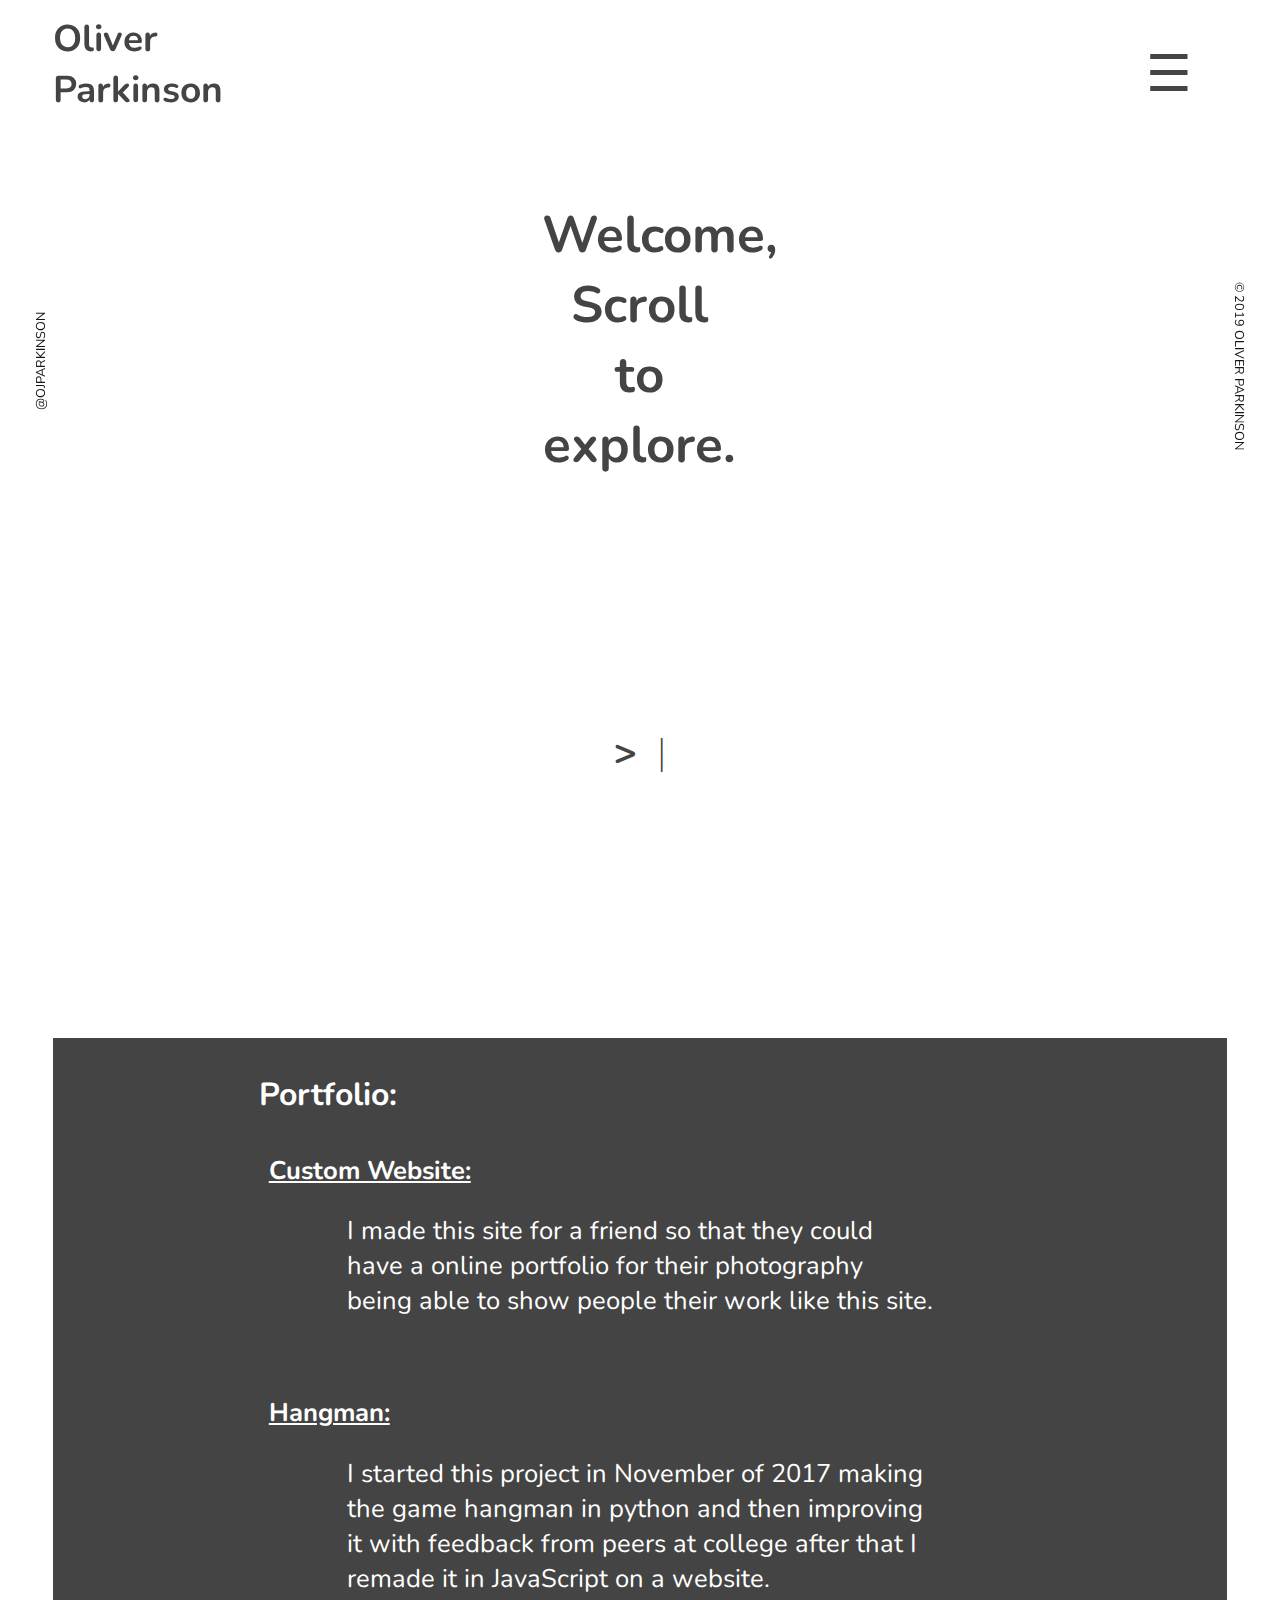
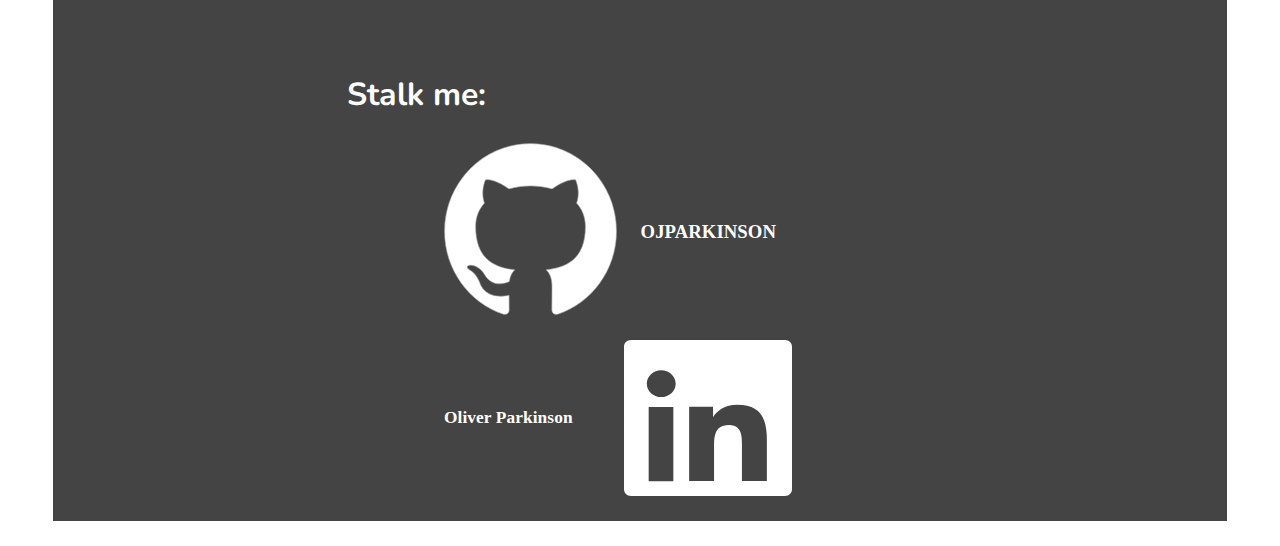
==== index.html @ 93eee961 "seo" ====
<!DOCTYPE html><html lang="en"><head><meta http-equiv="X-UA-Compatible" content="IE=edge"><meta charset="UTF-8"><meta name="viewport" content="width=device-width,initial-scale=1"><meta name="description" content="Oliver Parkinson, This is Oliver Parkinson's portfolio growing his Software Development skills so for his future career"><meta name="keywords" content="Oliver Parkinson, Oliver, Parkinson, Web Development, Portfolio ,JavaScript, CSS, HTML, North Yorkshire"><meta name="author" content="Oliver Parkinson"><script src="https://code.jquery.com/jquery-2.2.4.min.js" integrity="sha256-BbhdlvQf/xTY9gja0Dq3HiwQF8LaCRTXxZKRutelT44=" crossorigin="anonymous"></script><link href="https://fonts.googleapis.com/css?family=Nunito" rel="stylesheet"><meta name="google-site-verification" content="p2zYDDsmETaTeFsEsCpHun-kRQK3uLMT6todTvksNEQ"><title>Oliver Parkinson</title><link rel="shortcut icon" href=""><!-- stops redirects --><link rel="Stylesheet" href="Resources/main.min.css"></head><div id="myNav" class="overlay col-12"><a href="javascript:void(0)" class="closebtn" onclick="closeNav()">&times;</a><div class="overlay-content overlay-contents col-12"><a href="mailto:olliepar01@gmail.com@gmail.com" onclick="closeNav()">Contact</a> <a href="#portfolio-container" onclick="closeNav()">Portfolio</a></div></div><header id="navbar"><div class="heightspace col-0_5"></div><div class="col-2"><h1 class="col-12" id="header-title">Oliver Parkinson</h1></div><div class="col-9 heightspace"><div class="heightspace col-11"></div><span class="menu col-1" onclick="openNav()">&#9776;</span></div><div class="heightspace col-0_5"></div></header><body><aside id="left-Bar" class="side-bar"><div class="left-Side-setup"><a target="_blank" href="https://github.com/OJPARKINSON">@ojparkinson</a></div></aside><aside id="right-Bar" class="side-bar"><div class="right-Side-setup"><a>© 2019 Oliver Parkinson</a></div></aside><main><div class="heightspace col-0_5"></div><div class="col-11" id="top"><div class="col-5 heightspace"></div><div class="col-2"><h3>Welcome, Scroll to explore.</h3></div><div class="col-5 heightspace"></div><div class="col-12 homePageHalf"></div><div class="col-2 heightspace"></div><div class="col-8"><h5 id="uvc-type-wrap-1022" data-ultimate-target="#uvc-type-wrap-1022" class="uvc-type-wrap vc_custom_1521712015956 ult-adjust-bottom-margin ult-responsive uvc-type-align-center uvc-wrap-3277604075c1e350ee183f" style="font-weight:700;text-align:center"><span data-ultimate-target="#uvc-type-wrap-1022 .mycustfancy" class="ultimate-typewriter-prefix mycustfancy ult-responsive" style="font-weight:700;color:#444;text-transform:unset">&gt; </span><span id="typed-3277604075c1e350ee183f" class="ultimate-typed-main" style="color:#444;text-transform:unset"></span><script src="Resources/addon.min.js"></script></h5></div><div class="col-2 heightspace"></div><div class="col-12 homePageHalf"></div></div><div class="col-12" id="customSpace"></div><div class="heightspace col-0_5"></div><div id="portfolio-container" class="heightspace col-12"><div class="heightspace col-0_5"></div><div class="col-11 red" id="darkbackground"><div class="col-12 heightspace"></div><div class="col-12"><div class="col-2 heightspace ajustable"></div><div class="col-4 heightspace ajustable"><h2 class="white col-12">Portfolio:</h2></div><div class="col-6 heightspace ajustable"></div></div><div class="col-12"><div class="col-2 heightspace ajustable"></div><div class="col-3 heightspace"><h2><a class="pageLink" target="_blank" href="https://harrisontate.github.io/">Custom Website:</a></h2></div><div class="col-7 heightspace ajustable"></div></div><div class="col-12"><div class="col-3 heightspace ajustable"></div><div class="hangText col-6"><a target="_blank" href="https://harrisontate.github.io/"><p>I made this site for a friend so that they could have a online portfolio for their photography being able to show people their work like this site.</p></a></div><div class="col-3 heightspace ajustable"></div></div><div class="col-12 heightspace"></div><div class="col-12"><div class="col-2 heightspace ajustable"></div><div class="col-3 heightspace"><h2><a target="_blank" class="pageLink" href="https://ojparkinson.github.io/hangman-js">Hangman:</a></h2></div><div class="col-7 heightspace ajustable"></div></div><div class="col-12"><div class="col-3 heightspace ajustable"></div><div class="hangText col-6"><a target="_blank" href="https://ojparkinson.github.io/hangman-js"><p>I started this project in November of 2017 making the game hangman in python and then improving it with feedback from peers at college after that I remade it in JavaScript on a website.</p></a></div><div class="col-3 heightspace ajustable"></div><div class="col-12 heightspace"></div></div><div class="col-12"><div class="col-12" id="links"><div class="col-3 heightspace"></div><div class="col-2 heightspace"><h2>Stalk me:</h2></div><div class="col-7 heightspace"></div></div><div class="col-12"><div class="linkHeightspace"></div><div class="linkBody col-4"><a target="_blank" href="https://github.com/OJPARKINSON"><img class="col-12 middle link_logo" src="Resources/White_Github.svg" alt="github logo"></a></div><div class="linkHeightspace"></div></div><div class="col-12 heightspace"></div><div class="col-12"><div class="linkHeightspace"></div><div class="linkBody col-4"><a target="_blank" href="https://www.linkedin.com/in/oliver-parkinson-a551b9166/"><img class="col-12 link_logo" src="Resources/White_Linkedin.svg" alt="linkedin logo"></a></div><div class="linkHeightspace"></div></div></div><div class="col-12 heightspace"></div></div><div class="heightspace col-0_5"></div></div><div class="col-12 heightspace"></div></main><script src="Resources/script.min.js"></script></body></html>
---- Resources/main.min.css ----
h2 a,h3{text-align:center}body,h1{margin:0}#continer,#navbar{margin:0 auto}#navbar,h3{color:#444}#navbarLinks,h3{margin:20px auto}#navbarLinks,#navbarLinks:hover,h2 a{display:block;float:left}#navbar,.overlay{position:fixed;top:0;left:0}#navbarLinks,#navbarLinks:hover,.col-0_5,.col-1,.col-10,.col-11,.col-12,.col-2,.col-3,.col-4,.col-5,.col-6,.col-7,.col-9,.linkHeightspace,h2 a{float:left}*{box-sizing:border-box;font-family:Nunito,sans-serif}.col-0_5{width:4.165%}.col-1{width:8.33%}.col-2{width:16.66%}.col-3{width:25%}.col-4{width:33.33%}.col-5{width:41.66%}.col-6{width:50%}.col-7{width:58.33%}.col-8{width:66.66%;float:left}.col-9{width:75%}.col-10{width:83.33%}.col-11{width:91.66%}.col-12{width:100%}h1{font-size:2.9vw;color:inherit}h2{font-size:2.5vw;color:#fff}h3{font-size:4vw}h2 a,p{color:#fff;font-size:2vw;text-decoration:none}h2 a{margin-left:20px}a:hover,h2 a:hover{color:#DD362B;transition:.5}p{text-align:left}a{text-decoration:none}#navbar{height:10vw;overflow:hidden;text-decoration:none;background-color:transparent;display:flex;align-items:center;width:100%}.onScroll{color:#fff!important}#navbarLinks{text-decoration:none;color:#fff;font-size:2.5vw}#navbarLinks:hover{text-decoration:none;margin:15px auto;transition:.8s;color:#444}.heightspace{min-height:25px}#customSpace{min-height:1vh}#darkbackground{background-color:#444}.link_logo{margin:0 auto;width:89%}@media only screen and (max-width:900px){.linkBody{width:50%!important}.link_logo{height:55%;margin:0 auto 0 5px}.ajustable{width:10%}.white,h2,h2 a{margin:0!important;font-size:3.5vw;text-align:left}.hangText{width:75%!important}p{font-size:3.7vw}aside{display:none!important}.linkHeightspace{width:25%!important}}.white{color:#fff;margin:10px}img{-webkit-user-drag:none}.menu{margin-top:2%;font-size:4vw;color:inherit;cursor:pointer}.overlay{height:100%;display:none;overflow:scroll;z-index:1;background-color:#000;background-color:rgba(0,0,0,.94)}.overlay-content{top:4vh;margin-bottom:4vh;position:relative;overflow:scroll}.overlay-contents{top:25%;text-align:center;font-size:3.5vw}.overlay a{padding:8px;text-decoration:none;color:#fff;display:block;transition:.3s}.overlay a:focus,.overlay a:hover{color:#f1f1f1}.closebtn{position:absolute;right:6vw;font-size:7vw;z-index:2}.ultimate-typed-main{display:inline-block;margin:0 5px;height:5vh}h5{margin:0;padding:0;border:0;font-size:3vw;vertical-align:baseline}.vc_custom_1521712015956{margin-top:-5px!important;padding-top:0!important}.typed-cursor{opacity:1;font-weight:100;-webkit-animation:ult-blink .7s infinite;animation:ult-blink .7s infinite;color:#444}.homePageHalf{height:25vh}#left-Bar{left:0}#right-Bar{right:0}.side-bar{background-color:transparent;width:4vw;padding:0 2vw;position:fixed;top:0;bottom:0;white-space:nowrap;text-align:center;text-transform:uppercase;color:#909090;font-weight:400}.left-Side-setup,.right-Side-setup{display:inline-block;position:absolute;width:5vw;font-size:1.5vw;text-align:center}.left-Side-setup{top:32vw;left:2vw;-moz-transform:rotate(-90deg);-ms-transform:rotate(-90deg);-webkit-transform:rotate(-90deg);transform:rotate(-90deg);-moz-transform-origin:0 0;-ms-transform-origin:0 0;-webkit-transform-origin:0 0;transform-origin:0 0}.right-Side-setup{top:22vw;-moz-transform:rotate(90deg);-ms-transform:rotate(90deg);-webkit-transform:rotate(90deg);transform:rotate(90deg);-moz-transform-origin:0 0;-ms-transform-origin:0 0;-webkit-transform-origin:0 0;transform-origin:0 0}@keyframes ult-blink{50%{opacity:0}100%{opacity:1}}aside div a{color:#151515;outline:0;font-size:1vw;-webkit-tap-highlight-color:transparent}#top{margin-top:20vh}.linkHeightspace{width:33.33%;min-height:25px}.pageLink{text-decoration:underline}
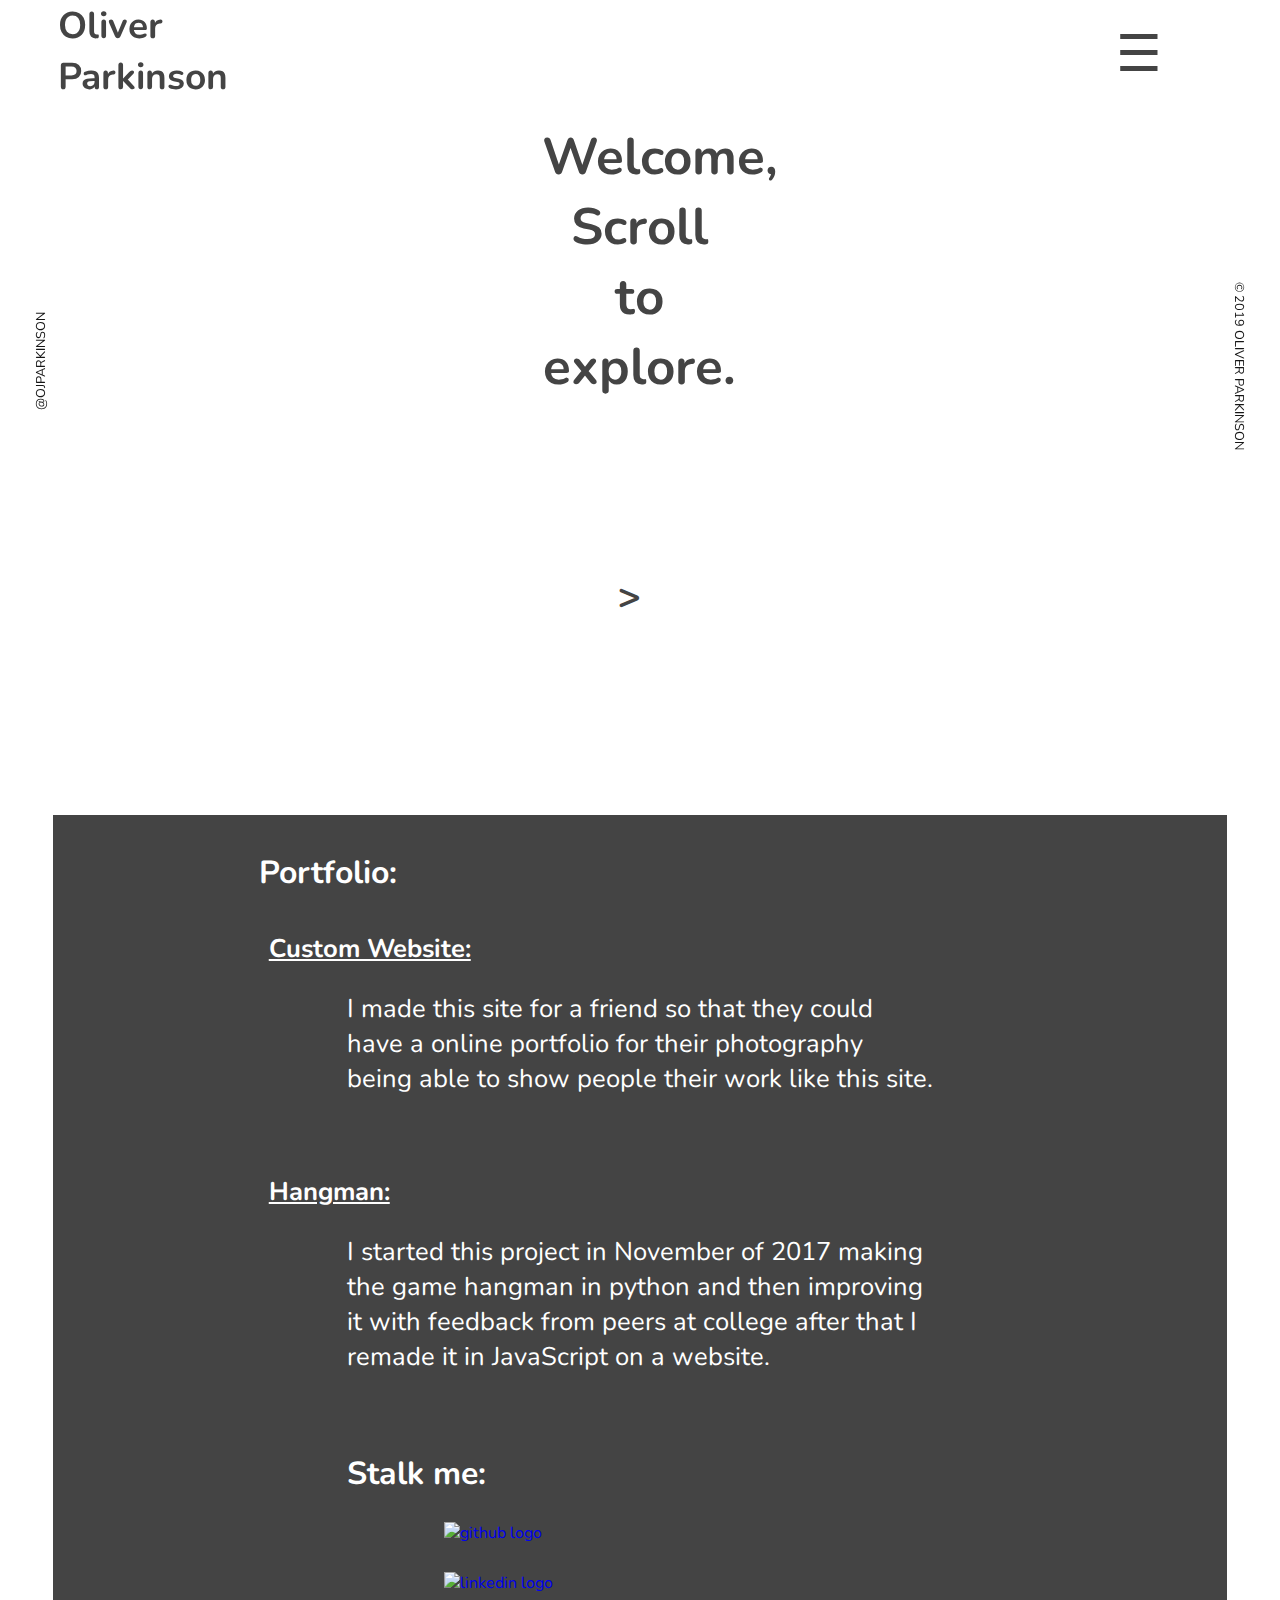
==== commit aa14b259: "spacing fixed" ====
--- a/index.html
+++ b/index.html
@@ -1 +1 @@
-<!DOCTYPE html><html lang="en"><head><meta http-equiv="X-UA-Compatible" content="IE=edge"><meta charset="UTF-8"><meta name="viewport" content="width=device-width,initial-scale=1"><meta name="description" content="Oliver Parkinson, This is Oliver Parkinson's portfolio growing his Software Development skills so for his future career"><meta name="keywords" content="Oliver Parkinson, Oliver, Parkinson, Web Development, Portfolio ,JavaScript, CSS, HTML, North Yorkshire"><meta name="author" content="Oliver Parkinson"><script src="https://code.jquery.com/jquery-2.2.4.min.js" integrity="sha256-BbhdlvQf/xTY9gja0Dq3HiwQF8LaCRTXxZKRutelT44=" crossorigin="anonymous"></script><link href="https://fonts.googleapis.com/css?family=Nunito" rel="stylesheet"><meta name="google-site-verification" content="p2zYDDsmETaTeFsEsCpHun-kRQK3uLMT6todTvksNEQ"><title>Oliver Parkinson</title><link rel="shortcut icon" href=""><!-- stops redirects --><link rel="Stylesheet" href="Resources/main.min.css"></head><div id="myNav" class="overlay col-12"><a href="javascript:void(0)" class="closebtn" onclick="closeNav()">&times;</a><div class="overlay-content overlay-contents col-12"><a href="mailto:olliepar01@gmail.com@gmail.com" onclick="closeNav()">Contact</a> <a href="#portfolio-container" onclick="closeNav()">Portfolio</a></div></div><header id="navbar"><div class="heightspace col-0_5"></div><div class="col-2"><h1 class="col-12" id="header-title">Oliver Parkinson</h1></div><div class="col-9 heightspace"><div class="heightspace col-11"></div><span class="menu col-1" onclick="openNav()">&#9776;</span></div><div class="heightspace col-0_5"></div></header><body><aside id="left-Bar" class="side-bar"><div class="left-Side-setup"><a target="_blank" href="https://github.com/OJPARKINSON">@ojparkinson</a></div></aside><aside id="right-Bar" class="side-bar"><div class="right-Side-setup"><a>© 2019 Oliver Parkinson</a></div></aside><main><div class="heightspace col-0_5"></div><div class="col-11" id="top"><div class="col-5 heightspace"></div><div class="col-2"><h3>Welcome, Scroll to explore.</h3></div><div class="col-5 heightspace"></div><div class="col-12 homePageHalf"></div><div class="col-2 heightspace"></div><div class="col-8"><h5 id="uvc-type-wrap-1022" data-ultimate-target="#uvc-type-wrap-1022" class="uvc-type-wrap vc_custom_1521712015956 ult-adjust-bottom-margin ult-responsive uvc-type-align-center uvc-wrap-3277604075c1e350ee183f" style="font-weight:700;text-align:center"><span data-ultimate-target="#uvc-type-wrap-1022 .mycustfancy" class="ultimate-typewriter-prefix mycustfancy ult-responsive" style="font-weight:700;color:#444;text-transform:unset">&gt; </span><span id="typed-3277604075c1e350ee183f" class="ultimate-typed-main" style="color:#444;text-transform:unset"></span><script src="Resources/addon.min.js"></script></h5></div><div class="col-2 heightspace"></div><div class="col-12 homePageHalf"></div></div><div class="col-12" id="customSpace"></div><div class="heightspace col-0_5"></div><div id="portfolio-container" class="heightspace col-12"><div class="heightspace col-0_5"></div><div class="col-11 red" id="darkbackground"><div class="col-12 heightspace"></div><div class="col-12"><div class="col-2 heightspace ajustable"></div><div class="col-4 heightspace ajustable"><h2 class="white col-12">Portfolio:</h2></div><div class="col-6 heightspace ajustable"></div></div><div class="col-12"><div class="col-2 heightspace ajustable"></div><div class="col-3 heightspace"><h2><a class="pageLink" target="_blank" href="https://harrisontate.github.io/">Custom Website:</a></h2></div><div class="col-7 heightspace ajustable"></div></div><div class="col-12"><div class="col-3 heightspace ajustable"></div><div class="hangText col-6"><a target="_blank" href="https://harrisontate.github.io/"><p>I made this site for a friend so that they could have a online portfolio for their photography being able to show people their work like this site.</p></a></div><div class="col-3 heightspace ajustable"></div></div><div class="col-12 heightspace"></div><div class="col-12"><div class="col-2 heightspace ajustable"></div><div class="col-3 heightspace"><h2><a target="_blank" class="pageLink" href="https://ojparkinson.github.io/hangman-js">Hangman:</a></h2></div><div class="col-7 heightspace ajustable"></div></div><div class="col-12"><div class="col-3 heightspace ajustable"></div><div class="hangText col-6"><a target="_blank" href="https://ojparkinson.github.io/hangman-js"><p>I started this project in November of 2017 making the game hangman in python and then improving it with feedback from peers at college after that I remade it in JavaScript on a website.</p></a></div><div class="col-3 heightspace ajustable"></div><div class="col-12 heightspace"></div></div><div class="col-12"><div class="col-12" id="links"><div class="col-3 heightspace"></div><div class="col-2 heightspace"><h2>Stalk me:</h2></div><div class="col-7 heightspace"></div></div><div class="col-12"><div class="linkHeightspace"></div><div class="linkBody col-4"><a target="_blank" href="https://github.com/OJPARKINSON"><img class="col-12 middle link_logo" src="Resources/White_Github.svg" alt="github logo"></a></div><div class="linkHeightspace"></div></div><div class="col-12 heightspace"></div><div class="col-12"><div class="linkHeightspace"></div><div class="linkBody col-4"><a target="_blank" href="https://www.linkedin.com/in/oliver-parkinson-a551b9166/"><img class="col-12 link_logo" src="Resources/White_Linkedin.svg" alt="linkedin logo"></a></div><div class="linkHeightspace"></div></div></div><div class="col-12 heightspace"></div></div><div class="heightspace col-0_5"></div></div><div class="col-12 heightspace"></div></main><script src="Resources/script.min.js"></script></body></html>+<!DOCTYPE html><html lang="en"><head><meta http-equiv="X-UA-Compatible" content="IE=edge"><meta charset="UTF-8"><meta name="viewport" content="width=device-width,initial-scale=1"><meta name="description" content="Oliver Parkinson, This is Oliver Parkinson's portfolio growing his Software Development skills so for his future career"><meta name="keywords" content="Oliver Parkinson, Oliver, Parkinson, Web Development, Portfolio ,JavaScript, CSS, HTML, North Yorkshire"><meta name="author" content="Oliver Parkinson"><script src="https://code.jquery.com/jquery-2.2.4.min.js" integrity="sha256-BbhdlvQf/xTY9gja0Dq3HiwQF8LaCRTXxZKRutelT44=" crossorigin="anonymous"></script><link href="https://fonts.googleapis.com/css?family=Nunito" rel="stylesheet"><meta name="google-site-verification" content="p2zYDDsmETaTeFsEsCpHun-kRQK3uLMT6todTvksNEQ"><title>Oliver Parkinson</title><link rel="shortcut icon" href=""><!-- stops redirects --><link rel="Stylesheet" href="Resources/main.min.css"></head><div id="myNav" class="overlay col-12"><a href="javascript:void(0)" class="closebtn" onclick="closeNav()">&times;</a><div class="overlay-content overlay-contents col-12"><a href="mailto:olliepar01@gmail.com@gmail.com" onclick="closeNav()">Contact</a> <a href="#portfolio-container" onclick="closeNav()">Portfolio</a></div></div><header><h1 class="col-2" id="header-title">Oliver Parkinson</h1><span class="col-1" id="menu" onclick="openNav()">&#9776;</span></header><body><aside id="left-Bar" class="side-bar"><div class="left-Side-setup"><a target="_blank" href="https://github.com/OJPARKINSON">@ojparkinson</a></div></aside><aside id="right-Bar" class="side-bar"><div class="right-Side-setup"><a>© 2019 Oliver Parkinson</a></div></aside><main><div class="heightspace col-0_5"></div><div class="col-11" id="top"><div class="col-5 heightspace"></div><div class="col-2"><h3>Welcome, Scroll to explore.</h3></div><div class="col-5 heightspace"></div><div class="col-12 homePageHalf"></div><div class="col-2 heightspace"></div><div class="col-8"><h5 id="uvc-type-wrap-1022" data-ultimate-target="#uvc-type-wrap-1022" class="uvc-type-wrap vc_custom_1521712015956 ult-adjust-bottom-margin ult-responsive uvc-type-align-center uvc-wrap-3277604075c1e350ee183f" style="font-weight:700;text-align:center"><span data-ultimate-target="#uvc-type-wrap-1022 .mycustfancy" class="ultimate-typewriter-prefix mycustfancy ult-responsive" style="font-weight:700;color:#444;text-transform:unset">&gt; </span><span id="typed-3277604075c1e350ee183f" class="ultimate-typed-main" style="color:#444;text-transform:unset"></span><script src="Resources/addon.min.js"></script></h5></div><div class="col-2 heightspace"></div><div class="col-12 homePageHalf"></div></div><div class="col-12" id="customSpace"></div><div class="heightspace col-0_5"></div><div id="portfolio-container" class="heightspace col-12"><div class="heightspace col-0_5"></div><div class="col-11 red" id="darkbackground"><div class="col-12 heightspace"></div><div class="col-12"><div class="col-2 heightspace ajustable"></div><div class="col-4 heightspace ajustable"><h2 class="white col-12">Portfolio:</h2></div><div class="col-6 heightspace ajustable"></div></div><div class="col-12"><div class="col-2 heightspace ajustable"></div><div class="col-3 heightspace"><h2><a class="pageLink" target="_blank" href="https://harrisontate.github.io/">Custom Website:</a></h2></div><div class="col-7 heightspace ajustable"></div></div><div class="col-12"><div class="col-3 heightspace ajustable"></div><div class="hangText col-6"><a target="_blank" href="https://harrisontate.github.io/"><p>I made this site for a friend so that they could have a online portfolio for their photography being able to show people their work like this site.</p></a></div><div class="col-3 heightspace ajustable"></div></div><div class="col-12 heightspace"></div><div class="col-12"><div class="col-2 heightspace ajustable"></div><div class="col-3 heightspace"><h2><a target="_blank" class="pageLink" href="https://ojparkinson.github.io/hangman-js">Hangman:</a></h2></div><div class="col-7 heightspace ajustable"></div></div><div class="col-12"><div class="col-3 heightspace ajustable"></div><div class="hangText col-6"><a target="_blank" href="https://ojparkinson.github.io/hangman-js"><p>I started this project in November of 2017 making the game hangman in python and then improving it with feedback from peers at college after that I remade it in JavaScript on a website.</p></a></div><div class="col-3 heightspace ajustable"></div><div class="col-12 heightspace"></div></div><div class="col-12"><div class="col-12" id="links"><div class="col-3 heightspace"></div><div class="col-2 heightspace"><h2>Stalk me:</h2></div><div class="col-7 heightspace"></div></div><div class="col-12"><div class="linkHeightspace"></div><div class="linkBody col-4"><a target="_blank" href="https://github.com/OJPARKINSON"><img class="col-12 middle link_logo" src="Resources/White_Github.svg" alt="github logo"></a></div><div class="linkHeightspace"></div></div><div class="col-12 heightspace"></div><div class="col-12"><div class="linkHeightspace"></div><div class="linkBody col-4"><a target="_blank" href="https://www.linkedin.com/in/oliver-parkinson-a551b9166/"><img class="col-12 link_logo" src="Resources/White_Linkedin.svg" alt="linkedin logo"></a></div><div class="linkHeightspace"></div></div></div><div class="col-12 heightspace"></div></div><div class="heightspace col-0_5"></div></div><div class="col-12 heightspace"></div></main><script src="Resources/script.min.js"></script></body></html>--- a/Resources/main.min.css
+++ b/Resources/main.min.css
@@ -1 +1 @@
-h2 a,h3{text-align:center}body,h1{margin:0}#continer,#navbar{margin:0 auto}#navbar,h3{color:#444}#navbarLinks,h3{margin:20px auto}#navbarLinks,#navbarLinks:hover,h2 a{display:block;float:left}#navbar,.overlay{position:fixed;top:0;left:0}#navbarLinks,#navbarLinks:hover,.col-0_5,.col-1,.col-10,.col-11,.col-12,.col-2,.col-3,.col-4,.col-5,.col-6,.col-7,.col-9,.linkHeightspace,h2 a{float:left}*{box-sizing:border-box;font-family:Nunito,sans-serif}.col-0_5{width:4.165%}.col-1{width:8.33%}.col-2{width:16.66%}.col-3{width:25%}.col-4{width:33.33%}.col-5{width:41.66%}.col-6{width:50%}.col-7{width:58.33%}.col-8{width:66.66%;float:left}.col-9{width:75%}.col-10{width:83.33%}.col-11{width:91.66%}.col-12{width:100%}h1{font-size:2.9vw;color:inherit}h2{font-size:2.5vw;color:#fff}h3{font-size:4vw}h2 a,p{color:#fff;font-size:2vw;text-decoration:none}h2 a{margin-left:20px}a:hover,h2 a:hover{color:#DD362B;transition:.5}p{text-align:left}a{text-decoration:none}#navbar{height:10vw;overflow:hidden;text-decoration:none;background-color:transparent;display:flex;align-items:center;width:100%}.onScroll{color:#fff!important}#navbarLinks{text-decoration:none;color:#fff;font-size:2.5vw}#navbarLinks:hover{text-decoration:none;margin:15px auto;transition:.8s;color:#444}.heightspace{min-height:25px}#customSpace{min-height:1vh}#darkbackground{background-color:#444}.link_logo{margin:0 auto;width:89%}@media only screen and (max-width:900px){.linkBody{width:50%!important}.link_logo{height:55%;margin:0 auto 0 5px}.ajustable{width:10%}.white,h2,h2 a{margin:0!important;font-size:3.5vw;text-align:left}.hangText{width:75%!important}p{font-size:3.7vw}aside{display:none!important}.linkHeightspace{width:25%!important}}.white{color:#fff;margin:10px}img{-webkit-user-drag:none}.menu{margin-top:2%;font-size:4vw;color:inherit;cursor:pointer}.overlay{height:100%;display:none;overflow:scroll;z-index:1;background-color:#000;background-color:rgba(0,0,0,.94)}.overlay-content{top:4vh;margin-bottom:4vh;position:relative;overflow:scroll}.overlay-contents{top:25%;text-align:center;font-size:3.5vw}.overlay a{padding:8px;text-decoration:none;color:#fff;display:block;transition:.3s}.overlay a:focus,.overlay a:hover{color:#f1f1f1}.closebtn{position:absolute;right:6vw;font-size:7vw;z-index:2}.ultimate-typed-main{display:inline-block;margin:0 5px;height:5vh}h5{margin:0;padding:0;border:0;font-size:3vw;vertical-align:baseline}.vc_custom_1521712015956{margin-top:-5px!important;padding-top:0!important}.typed-cursor{opacity:1;font-weight:100;-webkit-animation:ult-blink .7s infinite;animation:ult-blink .7s infinite;color:#444}.homePageHalf{height:25vh}#left-Bar{left:0}#right-Bar{right:0}.side-bar{background-color:transparent;width:4vw;padding:0 2vw;position:fixed;top:0;bottom:0;white-space:nowrap;text-align:center;text-transform:uppercase;color:#909090;font-weight:400}.left-Side-setup,.right-Side-setup{display:inline-block;position:absolute;width:5vw;font-size:1.5vw;text-align:center}.left-Side-setup{top:32vw;left:2vw;-moz-transform:rotate(-90deg);-ms-transform:rotate(-90deg);-webkit-transform:rotate(-90deg);transform:rotate(-90deg);-moz-transform-origin:0 0;-ms-transform-origin:0 0;-webkit-transform-origin:0 0;transform-origin:0 0}.right-Side-setup{top:22vw;-moz-transform:rotate(90deg);-ms-transform:rotate(90deg);-webkit-transform:rotate(90deg);transform:rotate(90deg);-moz-transform-origin:0 0;-ms-transform-origin:0 0;-webkit-transform-origin:0 0;transform-origin:0 0}@keyframes ult-blink{50%{opacity:0}100%{opacity:1}}aside div a{color:#151515;outline:0;font-size:1vw;-webkit-tap-highlight-color:transparent}#top{margin-top:20vh}.linkHeightspace{width:33.33%;min-height:25px}.pageLink{text-decoration:underline}+h2 a,h3{text-align:center}body,h1{margin:0}#continer,#navbar{margin:0 auto}#navbar,h3{color:#444}#navbarLinks,h3{margin:20px auto}#navbarLinks,#navbarLinks:hover,h2 a{display:block;float:left}#navbar,.overlay{position:fixed;top:0;left:0}#navbarLinks,#navbarLinks:hover,.col-0_5,.col-1,.col-10,.col-11,.col-12,.col-2,.col-3,.col-4,.col-5,.col-6,.col-7,.col-9,.linkHeightspace,h2 a{float:left}*{box-sizing:border-box;font-family:Nunito,sans-serif}.col-0_5{width:4.165%}.col-1{width:8.33%}.col-2{width:16.66%}.col-3{width:25%}.col-4{width:33.33%}.col-5{width:41.66%}.col-6{width:50%}.col-7{width:58.33%}.col-8{width:66.66%;float:left}.col-9{width:75%}.col-10{width:83.33%}.col-11{width:91.66%}.col-12{width:100%}h1{font-size:2.9vw;color:inherit;position:fixed;left:4.5vw}h2{font-size:2.5vw;color:#fff}h3{font-size:4vw}h2 a,p{color:#fff;font-size:2vw;text-decoration:none}h2 a{margin-left:20px}a:hover,h2 a:hover{color:#DD362B;transition:.5}p{text-align:left}a{text-decoration:none}#navbar{height:10vw;overflow:hidden;text-decoration:none;background-color:transparent;display:flex;align-items:center;width:100%}.onScroll{color:#fff!important;z-index:2}#navbarLinks{text-decoration:none;color:#fff;font-size:2.5vw}#navbarLinks:hover{text-decoration:none;margin:15px auto;transition:.8s;color:#444}.heightspace{min-height:2vw}#customSpace{min-height:3vw}#darkbackground{background-color:#444}.link_logo{margin:0 auto;width:89%}@media only screen and (max-width:900px){.linkBody{width:50%!important}.link_logo{height:55%;margin:0 auto 0 5px}.ajustable{width:10%}.white,h2,h2 a{margin:0!important;font-size:3.5vw;text-align:left}.hangText{width:75%!important}p{font-size:3.7vw}aside{display:none!important}.linkHeightspace{width:25%!important}}.white{color:#fff;margin:10px}img{-webkit-user-drag:none}#menu{color:#444;margin-top:1.5%;font-size:4vw;cursor:pointer;position:fixed;right:4.5vw}.overlay{height:100%;display:none;overflow:scroll;z-index:1;background-color:#000;background-color:rgba(0,0,0,.94)}.overlay-content{top:4vw;margin-bottom:4vw;position:relative;overflow:scroll}.overlay-contents{top:25%;text-align:center;font-size:3.5vw}.overlay a{padding:8px;text-decoration:none;color:#fff;display:block;transition:.3s}.overlay a:focus,.overlay a:hover{color:#f1f1f1}.closebtn{position:absolute;right:6vw;font-size:7vw;z-index:2}.ultimate-typed-main{display:inline-block;margin:0 5px;height:5vw}h5{margin:0;padding:0;border:0;font-size:3vw;vertical-align:baseline}.vc_custom_1521712015956{margin-top:-5px!important;padding-top:0!important}.typed-cursor{opacity:1;font-weight:100;-webkit-animation:ult-blink .7s infinite;animation:ult-blink .7s infinite;color:#444}.homePageHalf{height:10vw}#left-Bar{left:0}#right-Bar{right:0}.side-bar{background-color:transparent;width:4vw;padding:0 2vw;position:fixed;top:0;bottom:0;white-space:nowrap;text-align:center;text-transform:uppercase;color:#909090;font-weight:400}.left-Side-setup,.right-Side-setup{display:inline-block;position:absolute;width:5vw;font-size:1.5vw;text-align:center}.left-Side-setup{top:32vw;left:2vw;-moz-transform:rotate(-90deg);-ms-transform:rotate(-90deg);-webkit-transform:rotate(-90deg);transform:rotate(-90deg);-moz-transform-origin:0 0;-ms-transform-origin:0 0;-webkit-transform-origin:0 0;transform-origin:0 0}.right-Side-setup{top:22vw;-moz-transform:rotate(90deg);-ms-transform:rotate(90deg);-webkit-transform:rotate(90deg);transform:rotate(90deg);-moz-transform-origin:0 0;-ms-transform-origin:0 0;-webkit-transform-origin:0 0;transform-origin:0 0}@keyframes ult-blink{50%{opacity:0}100%{opacity:1}}aside div a{color:#151515;outline:0;font-size:1vw;-webkit-tap-highlight-color:transparent}#top{margin-top:8vw}.linkHeightspace{width:33.33%;min-height:25px}.pageLink{text-decoration:underline}#header-title{color:#444}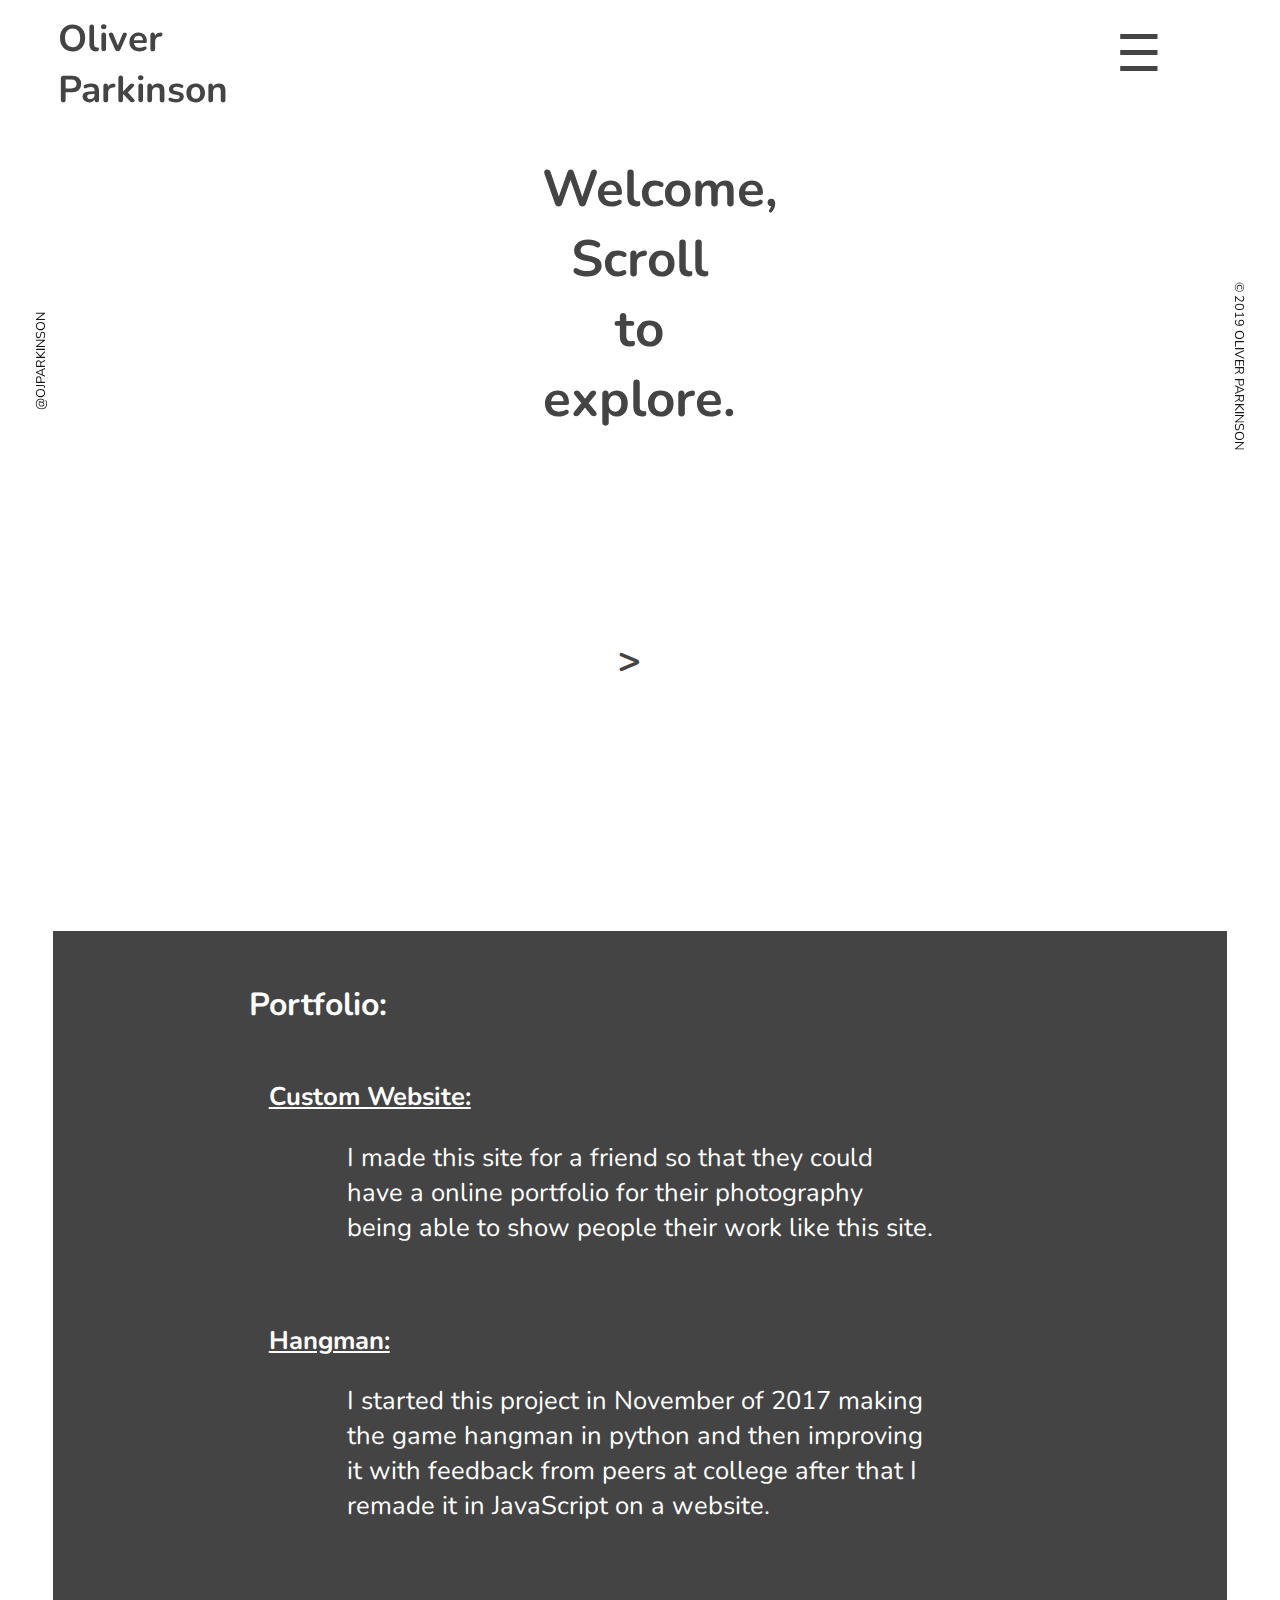
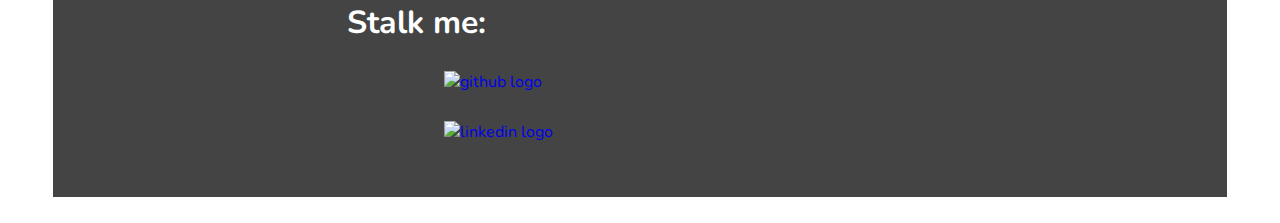
==== commit 0f42523b: "mobile fixes" ====
--- a/index.html
+++ b/index.html
@@ -1 +1 @@
-<!DOCTYPE html><html lang="en"><head><meta http-equiv="X-UA-Compatible" content="IE=edge"><meta charset="UTF-8"><meta name="viewport" content="width=device-width,initial-scale=1"><meta name="description" content="Oliver Parkinson, This is Oliver Parkinson's portfolio growing his Software Development skills so for his future career"><meta name="keywords" content="Oliver Parkinson, Oliver, Parkinson, Web Development, Portfolio ,JavaScript, CSS, HTML, North Yorkshire"><meta name="author" content="Oliver Parkinson"><script src="https://code.jquery.com/jquery-2.2.4.min.js" integrity="sha256-BbhdlvQf/xTY9gja0Dq3HiwQF8LaCRTXxZKRutelT44=" crossorigin="anonymous"></script><link href="https://fonts.googleapis.com/css?family=Nunito" rel="stylesheet"><meta name="google-site-verification" content="p2zYDDsmETaTeFsEsCpHun-kRQK3uLMT6todTvksNEQ"><title>Oliver Parkinson</title><link rel="shortcut icon" href=""><!-- stops redirects --><link rel="Stylesheet" href="Resources/main.min.css"></head><div id="myNav" class="overlay col-12"><a href="javascript:void(0)" class="closebtn" onclick="closeNav()">&times;</a><div class="overlay-content overlay-contents col-12"><a href="mailto:olliepar01@gmail.com@gmail.com" onclick="closeNav()">Contact</a> <a href="#portfolio-container" onclick="closeNav()">Portfolio</a></div></div><header><h1 class="col-2" id="header-title">Oliver Parkinson</h1><span class="col-1" id="menu" onclick="openNav()">&#9776;</span></header><body><aside id="left-Bar" class="side-bar"><div class="left-Side-setup"><a target="_blank" href="https://github.com/OJPARKINSON">@ojparkinson</a></div></aside><aside id="right-Bar" class="side-bar"><div class="right-Side-setup"><a>© 2019 Oliver Parkinson</a></div></aside><main><div class="heightspace col-0_5"></div><div class="col-11" id="top"><div class="col-5 heightspace"></div><div class="col-2"><h3>Welcome, Scroll to explore.</h3></div><div class="col-5 heightspace"></div><div class="col-12 homePageHalf"></div><div class="col-2 heightspace"></div><div class="col-8"><h5 id="uvc-type-wrap-1022" data-ultimate-target="#uvc-type-wrap-1022" class="uvc-type-wrap vc_custom_1521712015956 ult-adjust-bottom-margin ult-responsive uvc-type-align-center uvc-wrap-3277604075c1e350ee183f" style="font-weight:700;text-align:center"><span data-ultimate-target="#uvc-type-wrap-1022 .mycustfancy" class="ultimate-typewriter-prefix mycustfancy ult-responsive" style="font-weight:700;color:#444;text-transform:unset">&gt; </span><span id="typed-3277604075c1e350ee183f" class="ultimate-typed-main" style="color:#444;text-transform:unset"></span><script src="Resources/addon.min.js"></script></h5></div><div class="col-2 heightspace"></div><div class="col-12 homePageHalf"></div></div><div class="col-12" id="customSpace"></div><div class="heightspace col-0_5"></div><div id="portfolio-container" class="heightspace col-12"><div class="heightspace col-0_5"></div><div class="col-11 red" id="darkbackground"><div class="col-12 heightspace"></div><div class="col-12"><div class="col-2 heightspace ajustable"></div><div class="col-4 heightspace ajustable"><h2 class="white col-12">Portfolio:</h2></div><div class="col-6 heightspace ajustable"></div></div><div class="col-12"><div class="col-2 heightspace ajustable"></div><div class="col-3 heightspace"><h2><a class="pageLink" target="_blank" href="https://harrisontate.github.io/">Custom Website:</a></h2></div><div class="col-7 heightspace ajustable"></div></div><div class="col-12"><div class="col-3 heightspace ajustable"></div><div class="hangText col-6"><a target="_blank" href="https://harrisontate.github.io/"><p>I made this site for a friend so that they could have a online portfolio for their photography being able to show people their work like this site.</p></a></div><div class="col-3 heightspace ajustable"></div></div><div class="col-12 heightspace"></div><div class="col-12"><div class="col-2 heightspace ajustable"></div><div class="col-3 heightspace"><h2><a target="_blank" class="pageLink" href="https://ojparkinson.github.io/hangman-js">Hangman:</a></h2></div><div class="col-7 heightspace ajustable"></div></div><div class="col-12"><div class="col-3 heightspace ajustable"></div><div class="hangText col-6"><a target="_blank" href="https://ojparkinson.github.io/hangman-js"><p>I started this project in November of 2017 making the game hangman in python and then improving it with feedback from peers at college after that I remade it in JavaScript on a website.</p></a></div><div class="col-3 heightspace ajustable"></div><div class="col-12 heightspace"></div></div><div class="col-12"><div class="col-12" id="links"><div class="col-3 heightspace"></div><div class="col-2 heightspace"><h2>Stalk me:</h2></div><div class="col-7 heightspace"></div></div><div class="col-12"><div class="linkHeightspace"></div><div class="linkBody col-4"><a target="_blank" href="https://github.com/OJPARKINSON"><img class="col-12 middle link_logo" src="Resources/White_Github.svg" alt="github logo"></a></div><div class="linkHeightspace"></div></div><div class="col-12 heightspace"></div><div class="col-12"><div class="linkHeightspace"></div><div class="linkBody col-4"><a target="_blank" href="https://www.linkedin.com/in/oliver-parkinson-a551b9166/"><img class="col-12 link_logo" src="Resources/White_Linkedin.svg" alt="linkedin logo"></a></div><div class="linkHeightspace"></div></div></div><div class="col-12 heightspace"></div></div><div class="heightspace col-0_5"></div></div><div class="col-12 heightspace"></div></main><script src="Resources/script.min.js"></script></body></html>+<!DOCTYPE html><html lang="en"><head><meta http-equiv="X-UA-Compatible" content="IE=edge"><meta charset="UTF-8"><meta name="viewport" content="width=device-width,initial-scale=1"><meta name="description" content="Oliver Parkinson, This is Oliver Parkinson's portfolio growing his Software Development skills so for his future career"><meta name="keywords" content="Oliver Parkinson, Oliver, Parkinson, Web Development, Portfolio ,JavaScript, CSS, HTML, North Yorkshire"><meta name="author" content="Oliver Parkinson"><script src="https://code.jquery.com/jquery-2.2.4.min.js" integrity="sha256-BbhdlvQf/xTY9gja0Dq3HiwQF8LaCRTXxZKRutelT44=" crossorigin="anonymous"></script><link href="https://fonts.googleapis.com/css?family=Nunito" rel="stylesheet"><meta name="google-site-verification" content="p2zYDDsmETaTeFsEsCpHun-kRQK3uLMT6todTvksNEQ"><title>Oliver Parkinson</title><link rel="shortcut icon" href=""><!-- stops redirects --><link rel="Stylesheet" href="Resources/main.min.css"></head><div id="myNav" class="overlay col-12"><a href="javascript:void(0)" class="closebtn" onclick="closeNav()">&times;</a><div class="overlay-content overlay-contents col-12"><a href="mailto:olliepar01@gmail.com@gmail.com" onclick="closeNav()">Contact</a> <a href="#portfolio-container" onclick="closeNav()">Portfolio</a></div></div><header><h1 class="col-2" id="header-title">Oliver Parkinson</h1><span class="col-1" id="menu" onclick="openNav()">&#9776;</span></header><body><aside id="left-Bar" class="side-bar"><div class="left-Side-setup"><a target="_blank" href="https://github.com/OJPARKINSON">@ojparkinson</a></div></aside><aside id="right-Bar" class="side-bar"><div class="right-Side-setup"><a>© 2019 Oliver Parkinson</a></div></aside><main><div class="heightspace col-0_5"></div><div class="col-11" id="top"><div class="col-5 heightspace"></div><div class="col-2"><h3>Welcome, Scroll to explore.</h3></div><div class="col-5 heightspace"></div><div class="col-12 homePageHalf"></div><div class="col-2 heightspace"></div><div class="col-8"><h5 id="uvc-type-wrap-1022" data-ultimate-target="#uvc-type-wrap-1022" class="uvc-type-wrap marginFix ult-adjust-bottom-margin ult-responsive uvc-type-align-center uvc-wrap-3277604075c1e350ee183f" style="font-weight:700;text-align:center"><span data-ultimate-target="#uvc-type-wrap-1022 .mycustfancy" class="ultimate-typewriter-prefix mycustfancy ult-responsive" style="font-weight:700;color:#444;text-transform:unset">&gt; </span><span id="typed-3277604075c1e350ee183f" class="ultimate-typed-main" style="color:#444;text-transform:unset"></span><script src="Resources/addon.min.js"></script></h5></div><div class="col-2 heightspace"></div><div class="col-12 homePageHalf"></div></div><div class="col-12" id="customSpace"></div><div class="heightspace col-0_5"></div><div id="portfolio-container" class="heightspace col-12"><div class="heightspace col-0_5"></div><div class="col-11 red" id="darkbackground"><div class="col-12 heightspace"></div><div class="col-12"><div class="col-2 heightspace ajustable"></div><div class="col-4 heightspace ajustable"><h2 class="col-12">Portfolio:</h2></div><div class="col-6 heightspace ajustable"></div></div><div class="col-12"><div class="col-2 heightspace ajustable"></div><div class="col-3 heightspace"><h2><a class="pageLink" target="_blank" href="https://harrisontate.github.io/">Custom Website:</a></h2></div><div class="col-7 heightspace ajustable"></div></div><div class="col-12"><div class="col-3 heightspace ajustable"></div><div class="hangText col-6"><a target="_blank" href="https://harrisontate.github.io/"><p>I made this site for a friend so that they could have a online portfolio for their photography being able to show people their work like this site.</p></a></div><div class="col-3 heightspace ajustable"></div></div><div class="col-12 heightspace"></div><div class="col-12"><div class="col-2 heightspace ajustable"></div><div class="col-3 heightspace"><h2><a target="_blank" class="pageLink" href="https://ojparkinson.github.io/hangman-js">Hangman:</a></h2></div><div class="col-7 heightspace ajustable"></div></div><div class="col-12"><div class="col-3 heightspace ajustable"></div><div class="hangText col-6"><a target="_blank" href="https://ojparkinson.github.io/hangman-js"><p>I started this project in November of 2017 making the game hangman in python and then improving it with feedback from peers at college after that I remade it in JavaScript on a website.</p></a></div><div class="col-3 heightspace ajustable"></div><div class="col-12 heightspace"></div></div><div class="col-12"><div class="col-12" id="links"><div class="col-3 heightspace"></div><div class="col-2 heightspace"><h2>Stalk me:</h2></div><div class="col-7 heightspace"></div></div><div class="col-12"><div class="linkHeightspace"></div><div class="linkBody col-4"><a target="_blank" href="https://github.com/OJPARKINSON"><img class="col-12 middle link_logo" src="Resources/White_Github.svg" alt="github logo"></a></div><div class="linkHeightspace"></div></div><div class="col-12 heightspace"></div><div class="col-12"><div class="linkHeightspace"></div><div class="linkBody col-4"><a target="_blank" href="https://www.linkedin.com/in/oliver-parkinson-a551b9166/"><img class="col-12 link_logo" src="Resources/White_Linkedin.svg" alt="linkedin logo"></a></div><div class="linkHeightspace"></div></div></div><div class="col-12 heightspace"></div><div class="heightspace col-0_5"></div></div><div class="col-12 heightspace"></div></div></main><script src="Resources/script.min.js"></script></body></html>--- a/Resources/main.min.css
+++ b/Resources/main.min.css
@@ -1 +1 @@
-h2 a,h3{text-align:center}body,h1{margin:0}#continer,#navbar{margin:0 auto}#navbar,h3{color:#444}#navbarLinks,h3{margin:20px auto}#navbarLinks,#navbarLinks:hover,h2 a{display:block;float:left}#navbar,.overlay{position:fixed;top:0;left:0}#navbarLinks,#navbarLinks:hover,.col-0_5,.col-1,.col-10,.col-11,.col-12,.col-2,.col-3,.col-4,.col-5,.col-6,.col-7,.col-9,.linkHeightspace,h2 a{float:left}*{box-sizing:border-box;font-family:Nunito,sans-serif}.col-0_5{width:4.165%}.col-1{width:8.33%}.col-2{width:16.66%}.col-3{width:25%}.col-4{width:33.33%}.col-5{width:41.66%}.col-6{width:50%}.col-7{width:58.33%}.col-8{width:66.66%;float:left}.col-9{width:75%}.col-10{width:83.33%}.col-11{width:91.66%}.col-12{width:100%}h1{font-size:2.9vw;color:inherit;position:fixed;left:4.5vw}h2{font-size:2.5vw;color:#fff}h3{font-size:4vw}h2 a,p{color:#fff;font-size:2vw;text-decoration:none}h2 a{margin-left:20px}a:hover,h2 a:hover{color:#DD362B;transition:.5}p{text-align:left}a{text-decoration:none}#navbar{height:10vw;overflow:hidden;text-decoration:none;background-color:transparent;display:flex;align-items:center;width:100%}.onScroll{color:#fff!important;z-index:2}#navbarLinks{text-decoration:none;color:#fff;font-size:2.5vw}#navbarLinks:hover{text-decoration:none;margin:15px auto;transition:.8s;color:#444}.heightspace{min-height:2vw}#customSpace{min-height:3vw}#darkbackground{background-color:#444}.link_logo{margin:0 auto;width:89%}@media only screen and (max-width:900px){.linkBody{width:50%!important}.link_logo{height:55%;margin:0 auto 0 5px}.ajustable{width:10%}.white,h2,h2 a{margin:0!important;font-size:3.5vw;text-align:left}.hangText{width:75%!important}p{font-size:3.7vw}aside{display:none!important}.linkHeightspace{width:25%!important}}.white{color:#fff;margin:10px}img{-webkit-user-drag:none}#menu{color:#444;margin-top:1.5%;font-size:4vw;cursor:pointer;position:fixed;right:4.5vw}.overlay{height:100%;display:none;overflow:scroll;z-index:1;background-color:#000;background-color:rgba(0,0,0,.94)}.overlay-content{top:4vw;margin-bottom:4vw;position:relative;overflow:scroll}.overlay-contents{top:25%;text-align:center;font-size:3.5vw}.overlay a{padding:8px;text-decoration:none;color:#fff;display:block;transition:.3s}.overlay a:focus,.overlay a:hover{color:#f1f1f1}.closebtn{position:absolute;right:6vw;font-size:7vw;z-index:2}.ultimate-typed-main{display:inline-block;margin:0 5px;height:5vw}h5{margin:0;padding:0;border:0;font-size:3vw;vertical-align:baseline}.vc_custom_1521712015956{margin-top:-5px!important;padding-top:0!important}.typed-cursor{opacity:1;font-weight:100;-webkit-animation:ult-blink .7s infinite;animation:ult-blink .7s infinite;color:#444}.homePageHalf{height:10vw}#left-Bar{left:0}#right-Bar{right:0}.side-bar{background-color:transparent;width:4vw;padding:0 2vw;position:fixed;top:0;bottom:0;white-space:nowrap;text-align:center;text-transform:uppercase;color:#909090;font-weight:400}.left-Side-setup,.right-Side-setup{display:inline-block;position:absolute;width:5vw;font-size:1.5vw;text-align:center}.left-Side-setup{top:32vw;left:2vw;-moz-transform:rotate(-90deg);-ms-transform:rotate(-90deg);-webkit-transform:rotate(-90deg);transform:rotate(-90deg);-moz-transform-origin:0 0;-ms-transform-origin:0 0;-webkit-transform-origin:0 0;transform-origin:0 0}.right-Side-setup{top:22vw;-moz-transform:rotate(90deg);-ms-transform:rotate(90deg);-webkit-transform:rotate(90deg);transform:rotate(90deg);-moz-transform-origin:0 0;-ms-transform-origin:0 0;-webkit-transform-origin:0 0;transform-origin:0 0}@keyframes ult-blink{50%{opacity:0}100%{opacity:1}}aside div a{color:#151515;outline:0;font-size:1vw;-webkit-tap-highlight-color:transparent}#top{margin-top:8vw}.linkHeightspace{width:33.33%;min-height:25px}.pageLink{text-decoration:underline}#header-title{color:#444}+.col-0_5,.col-1,.col-10,.col-11,.col-12,.col-2,.col-3,.col-4,.col-5,.col-6,.col-8,.col-9,.linkHeightspace,h2 a{float:left}*{box-sizing:border-box;font-family:Nunito,sans-serif}.col-0_5{width:4.165%}.col-1{width:8.33%}.col-2{width:16.66%}.col-3{width:25%}.col-4{width:33.33%}.col-5{width:41.66%}.col-6{width:50%}.col-7{width:58.33%;float:left}.col-8{width:66.66%}.col-9{width:75%}.col-10{width:83.33%}.col-11{width:91.66%}.col-12{width:100%}@media only screen and (max-width:900px){.linkBody{width:50%!important}.link_logo{height:55%;margin:0 auto 0 5px}.ajustable{width:10%}.white,h2,h2 a{margin:0!important;font-size:3.5vw;text-align:left}.hangText{width:75%!important}p{font-size:3.7vw}aside{display:none!important}.linkHeightspace{width:25%!important}h1{font-size:4vw!important;position:static!important;margin-left:4.5vw!important;margin-top:1vw!important}#menu{font-size:6.5vw!important;cursor:pointer!important;position:absolute!important;right:4.5vw!important}span{font-size:3.8vw!important}}h2 a,h3{text-align:center}body,h1{margin:0}#menu,.overlay,h1{position:fixed}h1{font-size:2.9vw;color:inherit;top:1vw;left:4.5vw}h2{font-size:2.5vw;color:#fff}h3{font-size:4vw;margin:2vw auto;color:#444}h2 a,p{color:#fff;font-size:2vw;text-decoration:none}h2 a{display:block;margin-left:20px}a:hover,h2 a:hover{color:#DD362B;transition:.5}p{text-align:left}a{text-decoration:none}.onScroll{color:#fff!important}.heightspace{min-height:2vw}#customSpace{min-height:3vw}#darkbackground{background-color:#444}.link_logo{margin:0 auto;width:89%}img{-webkit-user-drag:none}#menu{color:#444;margin-top:1.5%;font-size:4vw;cursor:pointer;right:4.5vw}.overlay{height:100%;display:none;overflow:scroll;z-index:1;top:0;left:0;background-color:#000;background-color:rgba(0,0,0,.94)}.overlay-content{top:4vw;margin-bottom:4vw;position:relative;overflow:scroll}.overlay-contents{top:25%;text-align:center;font-size:3.5vw}.overlay a{padding:8px;text-decoration:none;color:#fff;display:block;transition:.3s}.overlay a:focus,.overlay a:hover{color:#f1f1f1}.closebtn{position:absolute;right:6vw;font-size:7vw;z-index:2}.ultimate-typed-main{display:inline-block;margin:0 5px}h5{margin:0;padding:0;border:0;font-size:3vw;vertical-align:baseline}.marginFix{margin-top:-5px!important;padding-top:0!important}.typed-cursor{opacity:1;font-weight:100;-webkit-animation:ult-blink .7s infinite;animation:ult-blink .7s infinite;color:#444}.homePageHalf{height:20vh}#left-Bar{left:0}#right-Bar{right:0}.side-bar{background-color:transparent;width:4vw;padding:0 2vw;position:fixed;top:0;bottom:0;white-space:nowrap;text-align:center;text-transform:uppercase;color:#909090;font-weight:400}.left-Side-setup,.right-Side-setup{display:inline-block;position:absolute;width:5vw;font-size:1.5vw;text-align:center}.left-Side-setup{top:32vw;left:2vw;-moz-transform:rotate(-90deg);-ms-transform:rotate(-90deg);-webkit-transform:rotate(-90deg);transform:rotate(-90deg);-moz-transform-origin:0 0;-ms-transform-origin:0 0;-webkit-transform-origin:0 0;transform-origin:0 0}.right-Side-setup{top:22vw;-moz-transform:rotate(90deg);-ms-transform:rotate(90deg);-webkit-transform:rotate(90deg);transform:rotate(90deg);-moz-transform-origin:0 0;-ms-transform-origin:0 0;-webkit-transform-origin:0 0;transform-origin:0 0}@keyframes ult-blink{50%{opacity:0}100%{opacity:1}}aside div a{color:#151515;outline:0;font-size:1vw;-webkit-tap-highlight-color:transparent}#top{margin-top:10vw}.linkHeightspace{width:33.33%;min-height:25px}.pageLink{text-decoration:underline}#header-title{color:#444}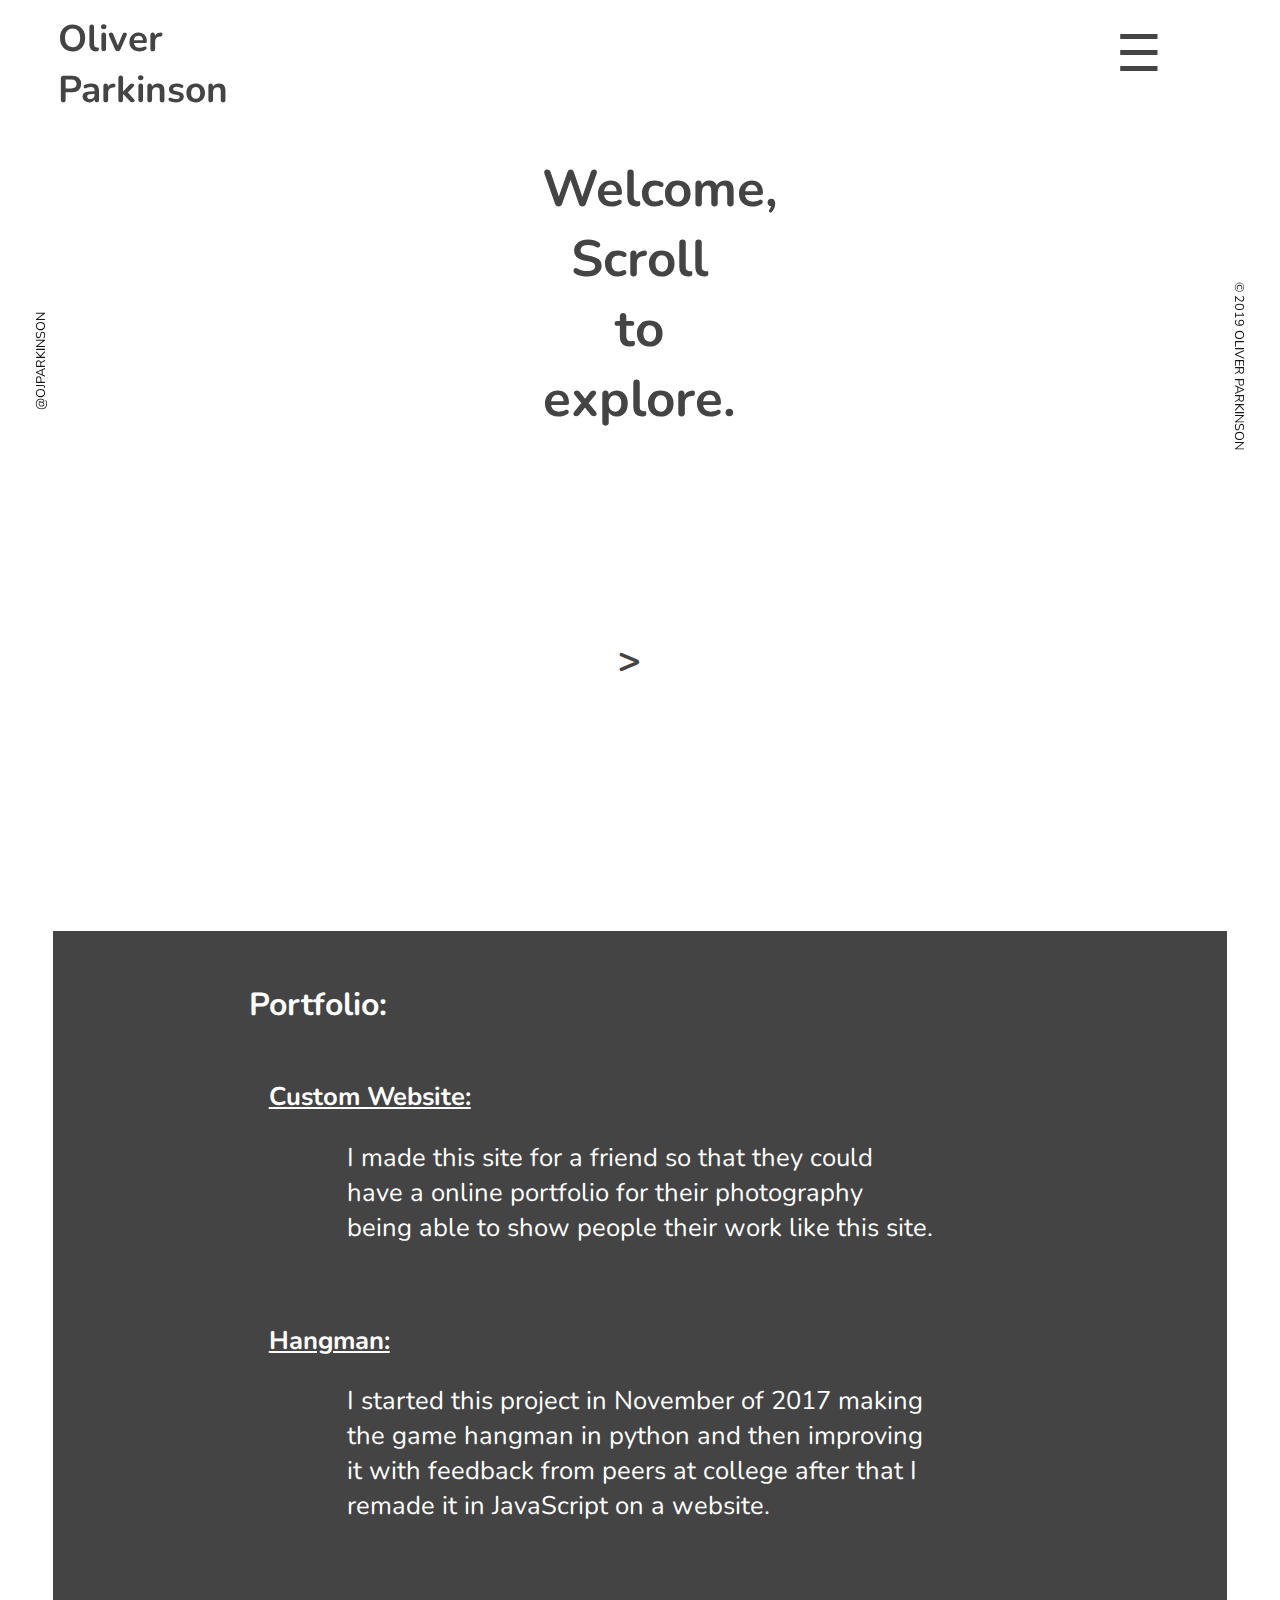
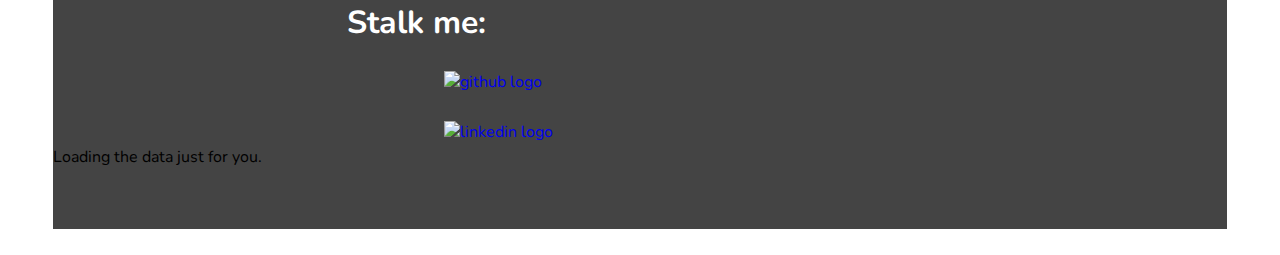
==== commit ebd36e28: "github contributions added" ====
--- a/index.html
+++ b/index.html
@@ -1 +1 @@
-<!DOCTYPE html><html lang="en"><head><meta http-equiv="X-UA-Compatible" content="IE=edge"><meta charset="UTF-8"><meta name="viewport" content="width=device-width,initial-scale=1"><meta name="description" content="Oliver Parkinson, This is Oliver Parkinson's portfolio growing his Software Development skills so for his future career"><meta name="keywords" content="Oliver Parkinson, Oliver, Parkinson, Web Development, Portfolio ,JavaScript, CSS, HTML, North Yorkshire"><meta name="author" content="Oliver Parkinson"><script src="https://code.jquery.com/jquery-2.2.4.min.js" integrity="sha256-BbhdlvQf/xTY9gja0Dq3HiwQF8LaCRTXxZKRutelT44=" crossorigin="anonymous"></script><link href="https://fonts.googleapis.com/css?family=Nunito" rel="stylesheet"><meta name="google-site-verification" content="p2zYDDsmETaTeFsEsCpHun-kRQK3uLMT6todTvksNEQ"><title>Oliver Parkinson</title><link rel="shortcut icon" href=""><!-- stops redirects --><link rel="Stylesheet" href="Resources/main.min.css"></head><div id="myNav" class="overlay col-12"><a href="javascript:void(0)" class="closebtn" onclick="closeNav()">&times;</a><div class="overlay-content overlay-contents col-12"><a href="mailto:olliepar01@gmail.com@gmail.com" onclick="closeNav()">Contact</a> <a href="#portfolio-container" onclick="closeNav()">Portfolio</a></div></div><header><h1 class="col-2" id="header-title">Oliver Parkinson</h1><span class="col-1" id="menu" onclick="openNav()">&#9776;</span></header><body><aside id="left-Bar" class="side-bar"><div class="left-Side-setup"><a target="_blank" href="https://github.com/OJPARKINSON">@ojparkinson</a></div></aside><aside id="right-Bar" class="side-bar"><div class="right-Side-setup"><a>© 2019 Oliver Parkinson</a></div></aside><main><div class="heightspace col-0_5"></div><div class="col-11" id="top"><div class="col-5 heightspace"></div><div class="col-2"><h3>Welcome, Scroll to explore.</h3></div><div class="col-5 heightspace"></div><div class="col-12 homePageHalf"></div><div class="col-2 heightspace"></div><div class="col-8"><h5 id="uvc-type-wrap-1022" data-ultimate-target="#uvc-type-wrap-1022" class="uvc-type-wrap marginFix ult-adjust-bottom-margin ult-responsive uvc-type-align-center uvc-wrap-3277604075c1e350ee183f" style="font-weight:700;text-align:center"><span data-ultimate-target="#uvc-type-wrap-1022 .mycustfancy" class="ultimate-typewriter-prefix mycustfancy ult-responsive" style="font-weight:700;color:#444;text-transform:unset">&gt; </span><span id="typed-3277604075c1e350ee183f" class="ultimate-typed-main" style="color:#444;text-transform:unset"></span><script src="Resources/addon.min.js"></script></h5></div><div class="col-2 heightspace"></div><div class="col-12 homePageHalf"></div></div><div class="col-12" id="customSpace"></div><div class="heightspace col-0_5"></div><div id="portfolio-container" class="heightspace col-12"><div class="heightspace col-0_5"></div><div class="col-11 red" id="darkbackground"><div class="col-12 heightspace"></div><div class="col-12"><div class="col-2 heightspace ajustable"></div><div class="col-4 heightspace ajustable"><h2 class="col-12">Portfolio:</h2></div><div class="col-6 heightspace ajustable"></div></div><div class="col-12"><div class="col-2 heightspace ajustable"></div><div class="col-3 heightspace"><h2><a class="pageLink" target="_blank" href="https://harrisontate.github.io/">Custom Website:</a></h2></div><div class="col-7 heightspace ajustable"></div></div><div class="col-12"><div class="col-3 heightspace ajustable"></div><div class="hangText col-6"><a target="_blank" href="https://harrisontate.github.io/"><p>I made this site for a friend so that they could have a online portfolio for their photography being able to show people their work like this site.</p></a></div><div class="col-3 heightspace ajustable"></div></div><div class="col-12 heightspace"></div><div class="col-12"><div class="col-2 heightspace ajustable"></div><div class="col-3 heightspace"><h2><a target="_blank" class="pageLink" href="https://ojparkinson.github.io/hangman-js">Hangman:</a></h2></div><div class="col-7 heightspace ajustable"></div></div><div class="col-12"><div class="col-3 heightspace ajustable"></div><div class="hangText col-6"><a target="_blank" href="https://ojparkinson.github.io/hangman-js"><p>I started this project in November of 2017 making the game hangman in python and then improving it with feedback from peers at college after that I remade it in JavaScript on a website.</p></a></div><div class="col-3 heightspace ajustable"></div><div class="col-12 heightspace"></div></div><div class="col-12"><div class="col-12" id="links"><div class="col-3 heightspace"></div><div class="col-2 heightspace"><h2>Stalk me:</h2></div><div class="col-7 heightspace"></div></div><div class="col-12"><div class="linkHeightspace"></div><div class="linkBody col-4"><a target="_blank" href="https://github.com/OJPARKINSON"><img class="col-12 middle link_logo" src="Resources/White_Github.svg" alt="github logo"></a></div><div class="linkHeightspace"></div></div><div class="col-12 heightspace"></div><div class="col-12"><div class="linkHeightspace"></div><div class="linkBody col-4"><a target="_blank" href="https://www.linkedin.com/in/oliver-parkinson-a551b9166/"><img class="col-12 link_logo" src="Resources/White_Linkedin.svg" alt="linkedin logo"></a></div><div class="linkHeightspace"></div></div></div><div class="col-12 heightspace"></div><div class="heightspace col-0_5"></div></div><div class="col-12 heightspace"></div></div></main><script src="Resources/script.min.js"></script></body></html>+<!DOCTYPE html><html lang="en"><head><meta http-equiv="X-UA-Compatible" content="IE=edge"><meta charset="UTF-8"><meta name="viewport" content="width=device-width,initial-scale=1"><meta name="description" content="Oliver Parkinson, This is Oliver Parkinson's portfolio growing his Software Development skills so for his future career"><meta name="keywords" content="Oliver Parkinson, Oliver, Parkinson, Web Development, Portfolio ,JavaScript, CSS, HTML, North Yorkshire"><meta name="author" content="Oliver Parkinson"><script src="https://code.jquery.com/jquery-2.2.4.min.js" integrity="sha256-BbhdlvQf/xTY9gja0Dq3HiwQF8LaCRTXxZKRutelT44=" crossorigin="anonymous"></script><link href="https://fonts.googleapis.com/css?family=Nunito" rel="stylesheet"><link href="https://fonts.googleapis.com/css?family=Monoton" rel="stylesheet"><meta name="google-site-verification" content="p2zYDDsmETaTeFsEsCpHun-kRQK3uLMT6todTvksNEQ"><title>Oliver Parkinson</title><link rel="shortcut icon" href=""><!-- stops redirects --><link rel="Stylesheet" href="Resources/main.min.css"></head><div id="myNav" class="overlay col-12"><a href="javascript:void(0)" class="closebtn" onclick="closeNav()">&times;</a><div class="overlay-content overlay-contents col-12"><a href="mailto:olliepar01@gmail.com@gmail.com" onclick="closeNav()">Contact</a> <a href="#portfolio-container" onclick="closeNav()">Portfolio</a></div></div><header><h1 class="col-2" id="header-title">Oliver Parkinson</h1><span class="col-1" id="menu" onclick="openNav()">&#9776;</span></header><body><aside id="left-Bar" class="side-bar"><div class="left-Side-setup"><a target="_blank" href="https://github.com/OJPARKINSON">@ojparkinson</a></div></aside><aside id="right-Bar" class="side-bar"><div class="right-Side-setup"><a>© 2019 Oliver Parkinson</a></div></aside><main><div class="heightspace col-0_5"></div><div class="col-11" id="top"><div class="col-5 heightspace"></div><div class="col-2"><h3>Welcome, Scroll to explore.</h3></div><div class="col-5 heightspace"></div><div class="col-12 homePageHalf"></div><div class="col-2 heightspace"></div><div class="col-8"><h5 id="uvc-type-wrap-1022" data-ultimate-target="#uvc-type-wrap-1022" class="uvc-type-wrap marginFix ult-adjust-bottom-margin ult-responsive uvc-type-align-center uvc-wrap-3277604075c1e350ee183f" style="font-weight:700;text-align:center"><span data-ultimate-target="#uvc-type-wrap-1022 .mycustfancy" class="ultimate-typewriter-prefix mycustfancy ult-responsive" style="font-weight:700;color:#444;text-transform:unset">&gt; </span><span id="typed-3277604075c1e350ee183f" class="ultimate-typed-main" style="color:#444;text-transform:unset"></span><script src="Resources/addon.min.js"></script></h5></div><div class="col-2 heightspace"></div><div class="col-12 homePageHalf"></div></div><div class="col-12" id="customSpace"></div><div class="heightspace col-0_5"></div><div id="portfolio-container" class="heightspace col-12"><div class="heightspace col-0_5"></div><div class="col-11 red" id="darkbackground"><div class="col-12 heightspace"></div><div class="col-12"><div class="col-2 heightspace ajustable"></div><div class="col-4 heightspace ajustable"><h2 class="col-12">Portfolio:</h2></div><div class="col-6 heightspace ajustable"></div></div><div class="col-12"><div class="col-2 heightspace ajustable"></div><div class="col-3 heightspace"><h2><a class="pageLink" target="_blank" href="https://harrisontate.github.io/">Custom Website:</a></h2></div><div class="col-7 heightspace ajustable"></div></div><div class="col-12"><div class="col-3 heightspace ajustable"></div><div class="hangText col-6"><a target="_blank" href="https://harrisontate.github.io/"><p>I made this site for a friend so that they could have a online portfolio for their photography being able to show people their work like this site.</p></a></div><div class="col-3 heightspace ajustable"></div></div><div class="col-12 heightspace"></div><div class="col-12"><div class="col-2 heightspace ajustable"></div><div class="col-3 heightspace"><h2><a target="_blank" class="pageLink" href="https://ojparkinson.github.io/hangman-js">Hangman:</a></h2></div><div class="col-7 heightspace ajustable"></div></div><div class="col-12"><div class="col-3 heightspace ajustable"></div><div class="hangText col-6"><a target="_blank" href="https://ojparkinson.github.io/hangman-js"><p>I started this project in November of 2017 making the game hangman in python and then improving it with feedback from peers at college after that I remade it in JavaScript on a website.</p></a></div><div class="col-3 heightspace ajustable"></div><div class="col-12 heightspace"></div></div><div class="col-12"><div class="col-12" id="links"><div class="col-3 heightspace"></div><div class="col-2 heightspace"><h2>Stalk me:</h2></div><div class="col-7 heightspace"></div></div><div class="col-12"><div class="linkHeightspace"></div><div class="linkBody col-4"><a target="_blank" href="https://github.com/OJPARKINSON"><img class="col-12 middle link_logo" src="Resources/White_Github.svg" alt="github logo"></a></div><div class="linkHeightspace"></div></div><div class="col-12 heightspace"></div><div class="col-12"><div class="linkHeightspace"></div><div class="linkBody col-4"><a target="_blank" href="https://www.linkedin.com/in/oliver-parkinson-a551b9166/"><img class="col-12 link_logo" src="Resources/White_Linkedin.svg" alt="linkedin logo"></a></div><div class="linkHeightspace"></div></div><script src="https://unpkg.com/github-calendar@latest/dist/github-calendar.min.js"></script><!-- Optionally, include the theme (if you don't want to struggle to write the CSS) --><link rel="stylesheet" href="https://unpkg.com/github-calendar@latest/dist/github-calendar-responsive.css"><!-- Prepare a container for your calendar. --><div class="calendar"><!-- Loading stuff --> Loading the data just for you.</div><script>GitHubCalendar(".calendar","OJPARKINSON"),GitHubCalendar(".calendar","OJPARKINSON",{responsive:!0})</script></div><div class="col-12 heightspace"></div><div class="heightspace col-0_5"></div></div><div class="col-12 heightspace"></div></div></main><script src="Resources/script.min.js"></script></body></html>--- a/Resources/main.min.css
+++ b/Resources/main.min.css
@@ -1 +1 @@
-.col-0_5,.col-1,.col-10,.col-11,.col-12,.col-2,.col-3,.col-4,.col-5,.col-6,.col-8,.col-9,.linkHeightspace,h2 a{float:left}*{box-sizing:border-box;font-family:Nunito,sans-serif}.col-0_5{width:4.165%}.col-1{width:8.33%}.col-2{width:16.66%}.col-3{width:25%}.col-4{width:33.33%}.col-5{width:41.66%}.col-6{width:50%}.col-7{width:58.33%;float:left}.col-8{width:66.66%}.col-9{width:75%}.col-10{width:83.33%}.col-11{width:91.66%}.col-12{width:100%}@media only screen and (max-width:900px){.linkBody{width:50%!important}.link_logo{height:55%;margin:0 auto 0 5px}.ajustable{width:10%}.white,h2,h2 a{margin:0!important;font-size:3.5vw;text-align:left}.hangText{width:75%!important}p{font-size:3.7vw}aside{display:none!important}.linkHeightspace{width:25%!important}h1{font-size:4vw!important;position:static!important;margin-left:4.5vw!important;margin-top:1vw!important}#menu{font-size:6.5vw!important;cursor:pointer!important;position:absolute!important;right:4.5vw!important}span{font-size:3.8vw!important}}h2 a,h3{text-align:center}body,h1{margin:0}#menu,.overlay,h1{position:fixed}h1{font-size:2.9vw;color:inherit;top:1vw;left:4.5vw}h2{font-size:2.5vw;color:#fff}h3{font-size:4vw;margin:2vw auto;color:#444}h2 a,p{color:#fff;font-size:2vw;text-decoration:none}h2 a{display:block;margin-left:20px}a:hover,h2 a:hover{color:#DD362B;transition:.5}p{text-align:left}a{text-decoration:none}.onScroll{color:#fff!important}.heightspace{min-height:2vw}#customSpace{min-height:3vw}#darkbackground{background-color:#444}.link_logo{margin:0 auto;width:89%}img{-webkit-user-drag:none}#menu{color:#444;margin-top:1.5%;font-size:4vw;cursor:pointer;right:4.5vw}.overlay{height:100%;display:none;overflow:scroll;z-index:1;top:0;left:0;background-color:#000;background-color:rgba(0,0,0,.94)}.overlay-content{top:4vw;margin-bottom:4vw;position:relative;overflow:scroll}.overlay-contents{top:25%;text-align:center;font-size:3.5vw}.overlay a{padding:8px;text-decoration:none;color:#fff;display:block;transition:.3s}.overlay a:focus,.overlay a:hover{color:#f1f1f1}.closebtn{position:absolute;right:6vw;font-size:7vw;z-index:2}.ultimate-typed-main{display:inline-block;margin:0 5px}h5{margin:0;padding:0;border:0;font-size:3vw;vertical-align:baseline}.marginFix{margin-top:-5px!important;padding-top:0!important}.typed-cursor{opacity:1;font-weight:100;-webkit-animation:ult-blink .7s infinite;animation:ult-blink .7s infinite;color:#444}.homePageHalf{height:20vh}#left-Bar{left:0}#right-Bar{right:0}.side-bar{background-color:transparent;width:4vw;padding:0 2vw;position:fixed;top:0;bottom:0;white-space:nowrap;text-align:center;text-transform:uppercase;color:#909090;font-weight:400}.left-Side-setup,.right-Side-setup{display:inline-block;position:absolute;width:5vw;font-size:1.5vw;text-align:center}.left-Side-setup{top:32vw;left:2vw;-moz-transform:rotate(-90deg);-ms-transform:rotate(-90deg);-webkit-transform:rotate(-90deg);transform:rotate(-90deg);-moz-transform-origin:0 0;-ms-transform-origin:0 0;-webkit-transform-origin:0 0;transform-origin:0 0}.right-Side-setup{top:22vw;-moz-transform:rotate(90deg);-ms-transform:rotate(90deg);-webkit-transform:rotate(90deg);transform:rotate(90deg);-moz-transform-origin:0 0;-ms-transform-origin:0 0;-webkit-transform-origin:0 0;transform-origin:0 0}@keyframes ult-blink{50%{opacity:0}100%{opacity:1}}aside div a{color:#151515;outline:0;font-size:1vw;-webkit-tap-highlight-color:transparent}#top{margin-top:10vw}.linkHeightspace{width:33.33%;min-height:25px}.pageLink{text-decoration:underline}#header-title{color:#444}+*,.bag{box-sizing:border-box}h2,h2 a{color:#fff}.col-0_5,.col-1,.col-10,.col-11,.col-12,.col-2,.col-3,.col-4,.col-5,.col-6,.col-8,.col-9,.linkHeightspace,h2 a{float:left}*{font-family:Nunito}.col-0_5{width:4.165%}.col-1{width:8.33%}.col-2{width:16.66%}.col-3{width:25%}.col-4{width:33.33%}.col-5{width:41.66%}.col-6{width:50%}.col-7{width:58.33%;float:left}.col-8{width:66.66%}.col-9{width:75%}.col-10{width:83.33%}.col-11{width:91.66%}.col-12{width:100%}@media only screen and (max-width:900px){.linkBody{width:50%!important}.link_logo{height:55%;margin:0 auto 0 5px}.ajustable{width:10%}.white,h2,h2 a{margin:0!important;font-size:3.5vw;text-align:left}.hangText{width:75%!important}p{font-size:3.7vw}aside{display:none!important}.linkHeightspace{width:25%!important}h1{font-size:4vw!important;position:static!important;margin-left:4.5vw!important;margin-top:1vw!important}#menu{font-size:6.5vw!important;cursor:pointer!important;position:absolute!important;right:4.5vw!important}span{font-size:3.8vw!important}.overlay a{font-size:8vw}}h2 a,h3{text-align:center}body,h1{margin:0}#menu,.overlay,h1{position:fixed}h1{font-size:2.9vw;color:inherit;top:1vw;left:4.5vw}h2{font-size:2.5vw}h3{font-size:4vw;margin:2vw auto;color:#444}h2 a,p{font-size:2vw;text-decoration:none}h2 a{display:block;margin-left:20px}a:hover,h2 a:hover{color:#DD362B;transition:.5}p{text-align:left}a{text-decoration:none}.onScroll{color:#fff!important}.heightspace{min-height:2vw}#customSpace{min-height:3vw}#darkbackground{background-color:#444}.link_logo{margin:0 auto;width:89%}img{-webkit-user-drag:none}#menu{color:#444;margin-top:1.5%;font-size:4vw;cursor:pointer;right:4.5vw}.overlay{height:100%;display:none;overflow:scroll;z-index:1;top:0;left:0;background-color:#000;background-color:rgba(0,0,0,.94)}.overlay-content{top:4vw;margin-bottom:4vw;position:relative;overflow:scroll}.overlay-contents{top:25%;text-align:center;font-size:3.5vw}.overlay a{padding:8px;text-decoration:none;color:#fff;display:block;transition:.3s}.overlay a:focus,.overlay a:hover{color:#f1f1f1}.closebtn{position:absolute;right:6vw;font-size:7vw;z-index:2}.ultimate-typed-main{display:inline-block;margin:0 5px}h5{margin:0;padding:0;border:0;font-size:3vw;vertical-align:baseline}.marginFix{margin-top:-5px!important;padding-top:0!important}.typed-cursor{opacity:1;font-weight:100;-webkit-animation:ult-blink .7s infinite;animation:ult-blink .7s infinite;color:#444}.homePageHalf{height:20vh}#left-Bar{left:0}#right-Bar{right:0}.side-bar{background-color:transparent;width:4vw;padding:0 2vw;position:fixed;top:0;bottom:0;white-space:nowrap;text-align:center;text-transform:uppercase;color:#909090;font-weight:400}.left-Side-setup,.right-Side-setup{display:inline-block;position:absolute;width:5vw;font-size:1.5vw;text-align:center}.left-Side-setup{top:32vw;left:2vw;-moz-transform:rotate(-90deg);-ms-transform:rotate(-90deg);-webkit-transform:rotate(-90deg);transform:rotate(-90deg);-moz-transform-origin:0 0;-ms-transform-origin:0 0;-webkit-transform-origin:0 0;transform-origin:0 0}.right-Side-setup{top:22vw;-moz-transform:rotate(90deg);-ms-transform:rotate(90deg);-webkit-transform:rotate(90deg);transform:rotate(90deg);-moz-transform-origin:0 0;-ms-transform-origin:0 0;-webkit-transform-origin:0 0;transform-origin:0 0}@keyframes ult-blink{50%{opacity:0}100%{opacity:1}}aside div a{color:#151515;outline:0;font-size:1vw;-webkit-tap-highlight-color:transparent}#top{margin-top:10vw}.linkHeightspace{width:33.33%;min-height:25px}.pageLink{text-decoration:underline}#header-title{color:#444}.bag{margin-left:auto;margin-right:auto;padding:15px}.bag.fixed{max-width:100%}@media(min-width:768px){.bag.fixed{width:750px}}@media(min-width:992px){.bag.fixed{width:970px}}@media(min-width:1200px){.bag.fixed{width:1170px}}.hljs{display:block;overflow-x:auto;padding:.5em;color:#333;background:#f8f8f8}.hljs-comment,.hljs-quote{color:#998;font-style:italic}.hljs-keyword,.hljs-selector-tag,.hljs-subst{color:#333;font-weight:700}.hljs-literal,.hljs-number,.hljs-tag .hljs-attr,.hljs-template-variable,.hljs-variable{color:teal}.hljs-doctag,.hljs-string{color:#d14}.hljs-section,.hljs-selector-id,.hljs-title{color:#900;font-weight:700}.hljs-subst{font-weight:400}.hljs-class .hljs-title,.hljs-type{color:#458;font-weight:700}.hljs-attribute,.hljs-name,.hljs-tag{color:navy;font-weight:400}.hljs-meta,.hljs-strong{font-weight:700}.hljs-link,.hljs-regexp{color:#009926}.hljs-bullet,.hljs-symbol{color:#990073}.hljs-built_in,.hljs-builtin-name{color:#0086b3}.hljs-meta{color:#999}.hljs-deletion{background:#fdd}.hljs-addition{background:#dfd}.hljs-emphasis{font-style:italic}@font-face{font-family:octicons;src:url(https://cdnjs.cloudflare.com/ajax/libs/octicons/3.3.0/octicons.eot?#iefix) format('embedded-opentype'),url(https://cdnjs.cloudflare.com/ajax/libs/octicons/3.3.0/octicons.woff) format('woff'),url(https://cdnjs.cloudflare.com/ajax/libs/octicons/3.3.0/octicons.ttf) format('truetype'),url(https://cdnjs.cloudflare.com/ajax/libs/octicons/3.3.0/octicons.svg#octicons) format('svg');font-weight:400;font-style:normal}.mega-octicon,.octicon{font:normal normal normal 16px/1 octicons;display:inline-block;text-decoration:none;text-rendering:auto;-webkit-font-smoothing:antialiased;-moz-osx-font-smoothing:grayscale;-webkit-user-select:none;-moz-user-select:none;-ms-user-select:none;user-select:none}.mega-octicon{font-size:32px}.octicon-alert:before{content:'\f02d'}.octicon-arrow-down:before{content:'\f03f'}.octicon-arrow-left:before{content:'\f040'}.octicon-arrow-right:before{content:'\f03e'}.octicon-arrow-small-down:before{content:'\f0a0'}.octicon-arrow-small-left:before{content:'\f0a1'}.octicon-arrow-small-right:before{content:'\f071'}.octicon-arrow-small-up:before{content:'\f09f'}.octicon-arrow-up:before{content:'\f03d'}.octicon-beaker:before,.octicon-microscope:before{content:'\f0dd'}.octicon-bell:before{content:'\f0de'}.octicon-bold:before{content:'\f0e2'}.octicon-book:before{content:'\f007'}.octicon-bookmark:before{content:'\f07b'}.octicon-briefcase:before{content:'\f0d3'}.octicon-broadcast:before{content:'\f048'}.octicon-browser:before{content:'\f0c5'}.octicon-bug:before{content:'\f091'}.octicon-calendar:before{content:'\f068'}.octicon-check:before{content:'\f03a'}.octicon-checklist:before{content:'\f076'}.octicon-chevron-down:before{content:'\f0a3'}.octicon-chevron-left:before{content:'\f0a4'}.octicon-chevron-right:before{content:'\f078'}.octicon-chevron-up:before{content:'\f0a2'}.octicon-circle-slash:before{content:'\f084'}.octicon-circuit-board:before{content:'\f0d6'}.octicon-clippy:before{content:'\f035'}.octicon-clock:before{content:'\f046'}.octicon-cloud-download:before{content:'\f00b'}.octicon-cloud-upload:before{content:'\f00c'}.octicon-code:before{content:'\f05f'}.octicon-color-mode:before{content:'\f065'}.octicon-comment-add:before,.octicon-comment:before{content:'\f02b'}.octicon-comment-discussion:before{content:'\f04f'}.octicon-credit-card:before{content:'\f045'}.octicon-dash:before{content:'\f0ca'}.octicon-dashboard:before{content:'\f07d'}.octicon-database:before{content:'\f096'}.octicon-clone:before,.octicon-desktop-download:before{content:'\f0dc'}.octicon-device-camera:before{content:'\f056'}.octicon-device-camera-video:before{content:'\f057'}.octicon-device-desktop:before{content:'\f27c'}.octicon-device-mobile:before{content:'\f038'}.octicon-diff:before{content:'\f04d'}.octicon-diff-added:before{content:'\f06b'}.octicon-diff-ignored:before{content:'\f099'}.octicon-diff-modified:before{content:'\f06d'}.octicon-diff-removed:before{content:'\f06c'}.octicon-diff-renamed:before{content:'\f06e'}.octicon-ellipsis:before{content:'\f09a'}.octicon-eye-unwatch:before,.octicon-eye-watch:before,.octicon-eye:before{content:'\f04e'}.octicon-file-binary:before{content:'\f094'}.octicon-file-code:before{content:'\f010'}.octicon-file-directory:before{content:'\f016'}.octicon-file-media:before{content:'\f012'}.octicon-file-pdf:before{content:'\f014'}.octicon-file-submodule:before{content:'\f017'}.octicon-file-symlink-directory:before{content:'\f0b1'}.octicon-file-symlink-file:before{content:'\f0b0'}.octicon-file-text:before{content:'\f011'}.octicon-file-zip:before{content:'\f013'}.octicon-flame:before{content:'\f0d2'}.octicon-fold:before{content:'\f0cc'}.octicon-gear:before{content:'\f02f'}.octicon-gift:before{content:'\f042'}.octicon-gist:before{content:'\f00e'}.octicon-gist-secret:before{content:'\f08c'}.octicon-git-branch-create:before,.octicon-git-branch-delete:before,.octicon-git-branch:before{content:'\f020'}.octicon-git-commit:before{content:'\f01f'}.octicon-git-compare:before{content:'\f0ac'}.octicon-git-merge:before{content:'\f023'}.octicon-git-pull-request-abandoned:before,.octicon-git-pull-request:before{content:'\f009'}.octicon-globe:before{content:'\f0b6'}.octicon-graph:before{content:'\f043'}.octicon-heart:before{content:'\2665'}.octicon-history:before{content:'\f07e'}.octicon-home:before{content:'\f08d'}.octicon-horizontal-rule:before{content:'\f070'}.octicon-hubot:before{content:'\f09d'}.octicon-inbox:before{content:'\f0cf'}.octicon-info:before{content:'\f059'}.octicon-issue-closed:before{content:'\f028'}.octicon-issue-opened:before{content:'\f026'}.octicon-issue-reopened:before{content:'\f027'}.octicon-italic:before{content:'\f0e4'}.octicon-jersey:before{content:'\f019'}.octicon-key:before{content:'\f049'}.octicon-keyboard:before{content:'\f00d'}.octicon-law:before{content:'\f0d8'}.octicon-light-bulb:before{content:'\f000'}.octicon-link:before{content:'\f05c'}.octicon-link-external:before{content:'\f07f'}.octicon-list-ordered:before{content:'\f062'}.octicon-list-unordered:before{content:'\f061'}.octicon-location:before{content:'\f060'}.octicon-gist-private:before,.octicon-git-fork-private:before,.octicon-lock:before,.octicon-mirror-private:before{content:'\f06a'}.octicon-logo-gist:before{content:'\f0ad'}.octicon-logo-github:before{content:'\f092'}.octicon-mail:before{content:'\f03b'}.octicon-mail-read:before{content:'\f03c'}.octicon-mail-reply:before{content:'\f051'}.octicon-mark-github:before{content:'\f00a'}.octicon-markdown:before{content:'\f0c9'}.octicon-megaphone:before{content:'\f077'}.octicon-mention:before{content:'\f0be'}.octicon-milestone:before{content:'\f075'}.octicon-mirror-public:before,.octicon-mirror:before{content:'\f024'}.octicon-mortar-board:before{content:'\f0d7'}.octicon-mute:before{content:'\f080'}.octicon-no-newline:before{content:'\f09c'}.octicon-octoface:before{content:'\f008'}.octicon-organization:before{content:'\f037'}.octicon-package:before{content:'\f0c4'}.octicon-paintcan:before{content:'\f0d1'}.octicon-pencil:before{content:'\f058'}.octicon-person-add:before,.octicon-person-follow:before,.octicon-person:before{content:'\f018'}.octicon-pin:before{content:'\f041'}.octicon-plug:before{content:'\f0d4'}.octicon-file-add:before,.octicon-file-directory-create:before,.octicon-gist-new:before,.octicon-plus:before,.octicon-repo-create:before{content:'\f05d'}.octicon-primitive-dot:before{content:'\f052'}.octicon-primitive-square:before{content:'\f053'}.octicon-pulse:before{content:'\f085'}.octicon-question:before{content:'\f02c'}.octicon-quote:before{content:'\f063'}.octicon-radio-tower:before{content:'\f030'}.octicon-repo-delete:before,.octicon-repo:before{content:'\f001'}.octicon-repo-clone:before{content:'\f04c'}.octicon-repo-force-push:before{content:'\f04a'}.octicon-gist-fork:before,.octicon-repo-forked:before{content:'\f002'}.octicon-repo-pull:before{content:'\f006'}.octicon-repo-push:before{content:'\f005'}.octicon-rocket:before{content:'\f033'}.octicon-rss:before{content:'\f034'}.octicon-ruby:before{content:'\f047'}.octicon-search-save:before,.octicon-search:before{content:'\f02e'}.octicon-server:before{content:'\f097'}.octicon-settings:before{content:'\f07c'}.octicon-shield:before{content:'\f0e1'}.octicon-log-in:before,.octicon-sign-in:before{content:'\f036'}.octicon-log-out:before,.octicon-sign-out:before{content:'\f032'}.octicon-squirrel:before{content:'\f0b2'}.octicon-star-add:before,.octicon-star-delete:before,.octicon-star:before{content:'\f02a'}.octicon-stop:before{content:'\f08f'}.octicon-repo-sync:before,.octicon-sync:before{content:'\f087'}.octicon-tag-add:before,.octicon-tag-remove:before,.octicon-tag:before{content:'\f015'}.octicon-tasklist:before{content:'\f0e5'}.octicon-telescope:before{content:'\f088'}.octicon-terminal:before{content:'\f0c8'}.octicon-text-size:before{content:'\f0e3'}.octicon-three-bars:before{content:'\f05e'}.octicon-thumbsdown:before{content:'\f0db'}.octicon-thumbsup:before{content:'\f0da'}.octicon-tools:before{content:'\f031'}.octicon-trashcan:before{content:'\f0d0'}.octicon-triangle-down:before{content:'\f05b'}.octicon-triangle-left:before{content:'\f044'}.octicon-triangle-right:before{content:'\f05a'}.octicon-triangle-up:before{content:'\f0aa'}.octicon-unfold:before{content:'\f039'}.octicon-unmute:before{content:'\f0ba'}.octicon-versions:before{content:'\f064'}.octicon-watch:before{content:'\f0e0'}.octicon-remove-close:before,.octicon-x:before{content:'\f081'}.octicon-zap:before{content:'\26A1'}@font-face{font-family:'Cutive Mono';font-style:normal;font-weight:400;src:local('Cutive Mono Regular'),local('CutiveMono-Regular'),url(https://fonts.gstatic.com/s/cutivemono/v7/m8JWjfRfY7WVjVi2E-K9H6RCTms.ttf) format('truetype')}.bag>h1{text-align:center;font-weight:100;font-size:25px}.monospace{font-family:'Cutive Mono',monospace!important}body{font-family:'Cutive Mono',monospace}@media(min-width:992px){.bag.fixed{width:784px}}pre{background:#fff;border:1px solid #DDD;padding:10px;overflow:auto;border-radius:3px;color:#373727}.calendar{margin-bottom:10px}p{color:#fff}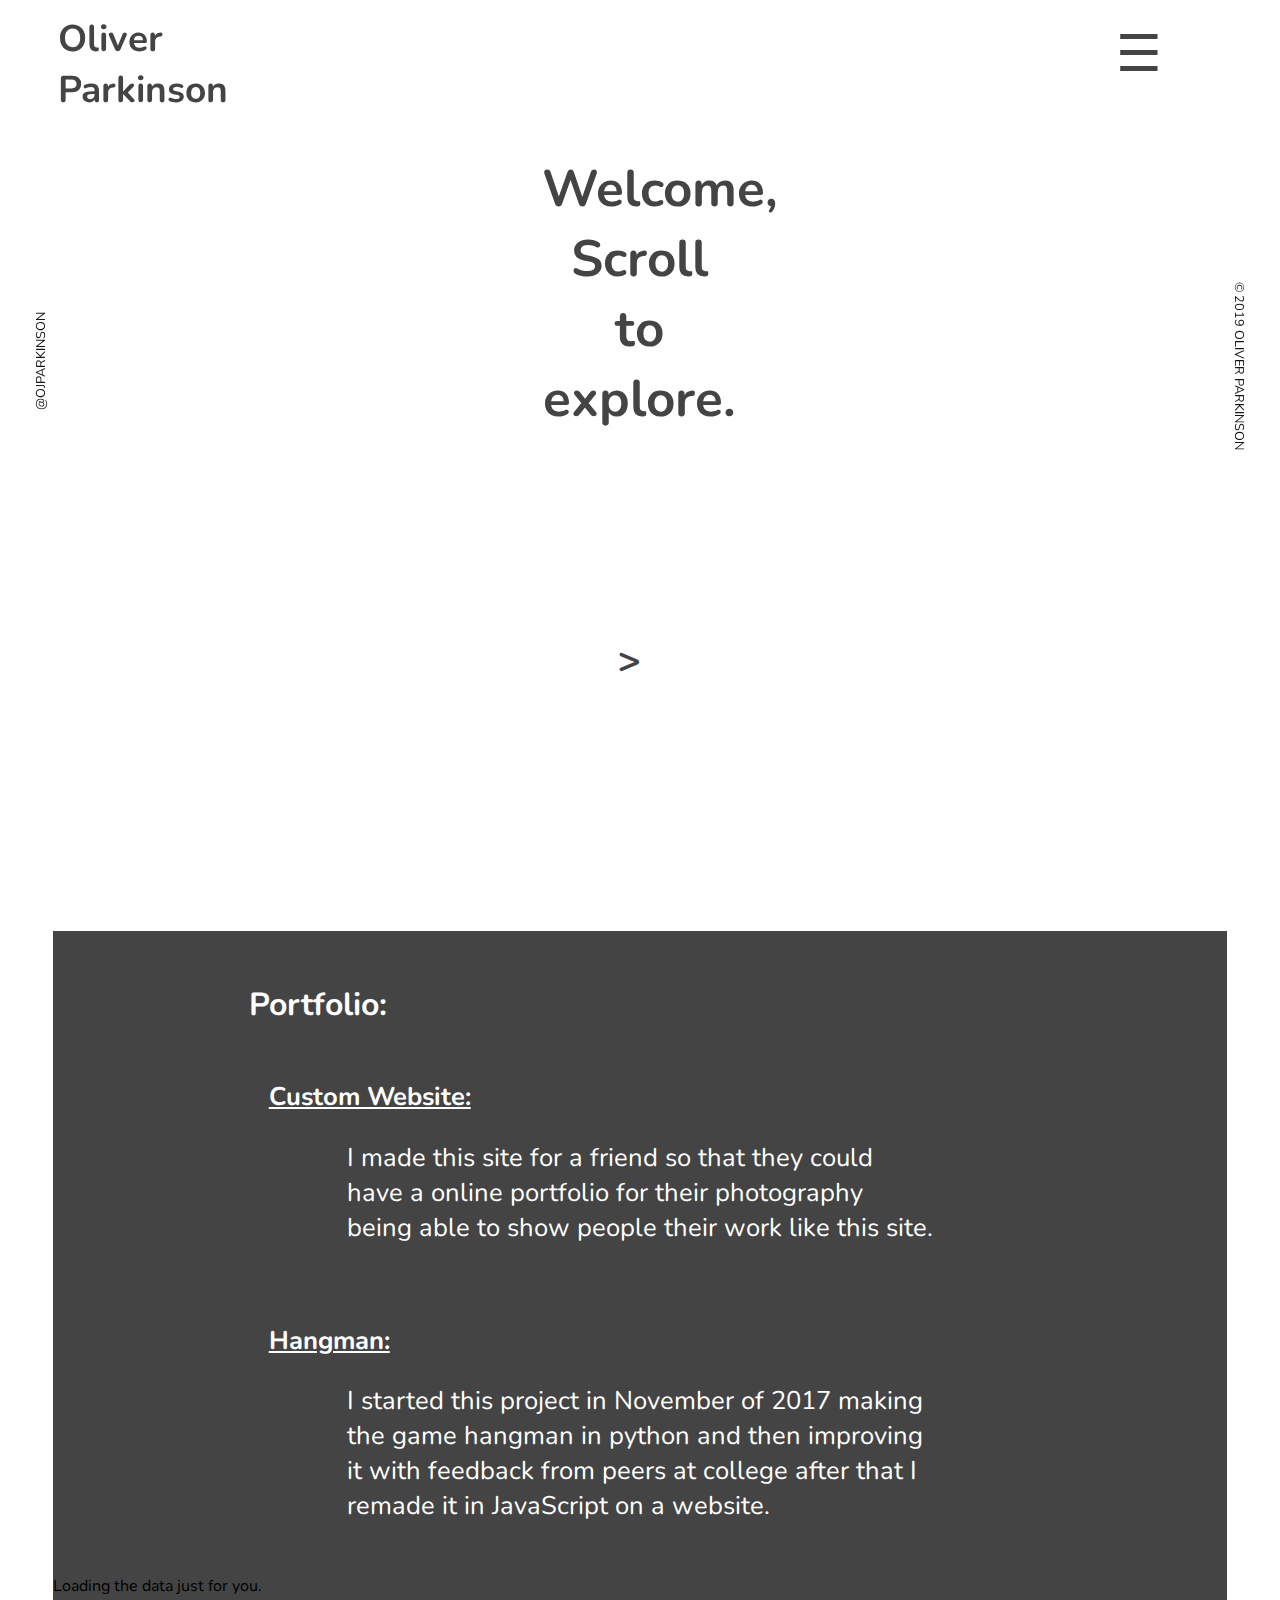
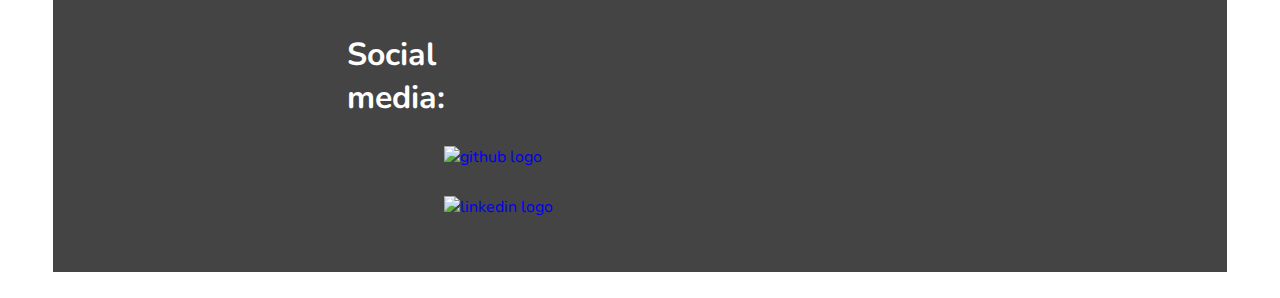
==== commit 200e4481: "index update" ====
--- a/index.html
+++ b/index.html
@@ -1 +1 @@
-<!DOCTYPE html><html lang="en"><head><meta http-equiv="X-UA-Compatible" content="IE=edge"><meta charset="UTF-8"><meta name="viewport" content="width=device-width,initial-scale=1"><meta name="description" content="Oliver Parkinson, This is Oliver Parkinson's portfolio growing his Software Development skills so for his future career"><meta name="keywords" content="Oliver Parkinson, Oliver, Parkinson, Web Development, Portfolio ,JavaScript, CSS, HTML, North Yorkshire"><meta name="author" content="Oliver Parkinson"><script src="https://code.jquery.com/jquery-2.2.4.min.js" integrity="sha256-BbhdlvQf/xTY9gja0Dq3HiwQF8LaCRTXxZKRutelT44=" crossorigin="anonymous"></script><link href="https://fonts.googleapis.com/css?family=Nunito" rel="stylesheet"><link href="https://fonts.googleapis.com/css?family=Monoton" rel="stylesheet"><meta name="google-site-verification" content="p2zYDDsmETaTeFsEsCpHun-kRQK3uLMT6todTvksNEQ"><title>Oliver Parkinson</title><link rel="shortcut icon" href=""><!-- stops redirects --><link rel="Stylesheet" href="Resources/main.min.css"></head><div id="myNav" class="overlay col-12"><a href="javascript:void(0)" class="closebtn" onclick="closeNav()">&times;</a><div class="overlay-content overlay-contents col-12"><a href="mailto:olliepar01@gmail.com@gmail.com" onclick="closeNav()">Contact</a> <a href="#portfolio-container" onclick="closeNav()">Portfolio</a></div></div><header><h1 class="col-2" id="header-title">Oliver Parkinson</h1><span class="col-1" id="menu" onclick="openNav()">&#9776;</span></header><body><aside id="left-Bar" class="side-bar"><div class="left-Side-setup"><a target="_blank" href="https://github.com/OJPARKINSON">@ojparkinson</a></div></aside><aside id="right-Bar" class="side-bar"><div class="right-Side-setup"><a>© 2019 Oliver Parkinson</a></div></aside><main><div class="heightspace col-0_5"></div><div class="col-11" id="top"><div class="col-5 heightspace"></div><div class="col-2"><h3>Welcome, Scroll to explore.</h3></div><div class="col-5 heightspace"></div><div class="col-12 homePageHalf"></div><div class="col-2 heightspace"></div><div class="col-8"><h5 id="uvc-type-wrap-1022" data-ultimate-target="#uvc-type-wrap-1022" class="uvc-type-wrap marginFix ult-adjust-bottom-margin ult-responsive uvc-type-align-center uvc-wrap-3277604075c1e350ee183f" style="font-weight:700;text-align:center"><span data-ultimate-target="#uvc-type-wrap-1022 .mycustfancy" class="ultimate-typewriter-prefix mycustfancy ult-responsive" style="font-weight:700;color:#444;text-transform:unset">&gt; </span><span id="typed-3277604075c1e350ee183f" class="ultimate-typed-main" style="color:#444;text-transform:unset"></span><script src="Resources/addon.min.js"></script></h5></div><div class="col-2 heightspace"></div><div class="col-12 homePageHalf"></div></div><div class="col-12" id="customSpace"></div><div class="heightspace col-0_5"></div><div id="portfolio-container" class="heightspace col-12"><div class="heightspace col-0_5"></div><div class="col-11 red" id="darkbackground"><div class="col-12 heightspace"></div><div class="col-12"><div class="col-2 heightspace ajustable"></div><div class="col-4 heightspace ajustable"><h2 class="col-12">Portfolio:</h2></div><div class="col-6 heightspace ajustable"></div></div><div class="col-12"><div class="col-2 heightspace ajustable"></div><div class="col-3 heightspace"><h2><a class="pageLink" target="_blank" href="https://harrisontate.github.io/">Custom Website:</a></h2></div><div class="col-7 heightspace ajustable"></div></div><div class="col-12"><div class="col-3 heightspace ajustable"></div><div class="hangText col-6"><a target="_blank" href="https://harrisontate.github.io/"><p>I made this site for a friend so that they could have a online portfolio for their photography being able to show people their work like this site.</p></a></div><div class="col-3 heightspace ajustable"></div></div><div class="col-12 heightspace"></div><div class="col-12"><div class="col-2 heightspace ajustable"></div><div class="col-3 heightspace"><h2><a target="_blank" class="pageLink" href="https://ojparkinson.github.io/hangman-js">Hangman:</a></h2></div><div class="col-7 heightspace ajustable"></div></div><div class="col-12"><div class="col-3 heightspace ajustable"></div><div class="hangText col-6"><a target="_blank" href="https://ojparkinson.github.io/hangman-js"><p>I started this project in November of 2017 making the game hangman in python and then improving it with feedback from peers at college after that I remade it in JavaScript on a website.</p></a></div><div class="col-3 heightspace ajustable"></div><div class="col-12 heightspace"></div></div><div class="col-12"><div class="col-12" id="links"><div class="col-3 heightspace"></div><div class="col-2 heightspace"><h2>Stalk me:</h2></div><div class="col-7 heightspace"></div></div><div class="col-12"><div class="linkHeightspace"></div><div class="linkBody col-4"><a target="_blank" href="https://github.com/OJPARKINSON"><img class="col-12 middle link_logo" src="Resources/White_Github.svg" alt="github logo"></a></div><div class="linkHeightspace"></div></div><div class="col-12 heightspace"></div><div class="col-12"><div class="linkHeightspace"></div><div class="linkBody col-4"><a target="_blank" href="https://www.linkedin.com/in/oliver-parkinson-a551b9166/"><img class="col-12 link_logo" src="Resources/White_Linkedin.svg" alt="linkedin logo"></a></div><div class="linkHeightspace"></div></div><script src="https://unpkg.com/github-calendar@latest/dist/github-calendar.min.js"></script><!-- Optionally, include the theme (if you don't want to struggle to write the CSS) --><link rel="stylesheet" href="https://unpkg.com/github-calendar@latest/dist/github-calendar-responsive.css"><!-- Prepare a container for your calendar. --><div class="calendar"><!-- Loading stuff --> Loading the data just for you.</div><script>GitHubCalendar(".calendar","OJPARKINSON"),GitHubCalendar(".calendar","OJPARKINSON",{responsive:!0})</script></div><div class="col-12 heightspace"></div><div class="heightspace col-0_5"></div></div><div class="col-12 heightspace"></div></div></main><script src="Resources/script.min.js"></script></body></html>+<!DOCTYPE html><html lang="en"><head><meta http-equiv="X-UA-Compatible" content="IE=edge"><meta charset="UTF-8"><meta name="viewport" content="width=device-width,initial-scale=1"><meta name="description" content="Oliver Parkinson, This is Oliver Parkinson's portfolio growing his Software Development skills so for his future career"><meta name="keywords" content="Oliver Parkinson, Oliver, Parkinson, Web Development, Portfolio ,JavaScript, CSS, HTML, North Yorkshire"><meta name="author" content="Oliver Parkinson"><script src="https://code.jquery.com/jquery-2.2.4.min.js" integrity="sha256-BbhdlvQf/xTY9gja0Dq3HiwQF8LaCRTXxZKRutelT44=" crossorigin="anonymous"></script><link href="https://fonts.googleapis.com/css?family=Nunito" rel="stylesheet"><link href="https://fonts.googleapis.com/css?family=Monoton" rel="stylesheet"><meta name="google-site-verification" content="p2zYDDsmETaTeFsEsCpHun-kRQK3uLMT6todTvksNEQ"><title>Oliver Parkinson</title><link rel="shortcut icon" href=""><!-- stops redirects --><link rel="Stylesheet" href="Resources/main.min.css"></head><div id="myNav" class="overlay col-12"><a href="javascript:void(0)" class="closebtn" onclick="closeNav()">&times;</a><div class="overlay-content overlay-contents col-12"><a href="mailto:olliepar01@gmail.com@gmail.com" onclick="closeNav()">Contact</a> <a href="#portfolio-container" onclick="closeNav()">Portfolio</a></div></div><header><h1 class="col-2" id="header-title">Oliver Parkinson</h1><span class="col-1" id="menu" onclick="openNav()">&#9776;</span></header><body><aside id="left-Bar" class="side-bar"><div class="left-Side-setup"><a target="_blank" href="https://github.com/OJPARKINSON">@ojparkinson</a></div></aside><aside id="right-Bar" class="side-bar"><div class="right-Side-setup"><a>© 2019 Oliver Parkinson</a></div></aside><main><div class="heightspace col-0_5"></div><div class="col-11" id="top"><div class="col-5 heightspace"></div><div class="col-2"><h3>Welcome, Scroll to explore.</h3></div><div class="col-5 heightspace"></div><div class="col-12 homePageHalf"></div><div class="col-2 heightspace"></div><div class="col-8"><h5 id="uvc-type-wrap-1022" data-ultimate-target="#uvc-type-wrap-1022" class="uvc-type-wrap marginFix ult-adjust-bottom-margin ult-responsive uvc-type-align-center uvc-wrap-3277604075c1e350ee183f" style="font-weight:700;text-align:center"><span data-ultimate-target="#uvc-type-wrap-1022 .mycustfancy" class="ultimate-typewriter-prefix mycustfancy ult-responsive" style="font-weight:700;color:#444;text-transform:unset">&gt; </span><span id="typed-3277604075c1e350ee183f" class="ultimate-typed-main" style="color:#444;text-transform:unset"></span><script src="Resources/addon.min.js"></script></h5></div><div class="col-2 heightspace"></div><div class="col-12 homePageHalf"></div></div><div class="col-12" id="customSpace"></div><div class="heightspace col-0_5"></div><div id="portfolio-container" class="heightspace col-12"><div class="heightspace col-0_5"></div><div class="col-11 red" id="darkbackground"><div class="col-12 heightspace"></div><div class="col-12"><div class="col-2 heightspace ajustable"></div><div class="col-4 heightspace ajustable"><h2 class="col-12">Portfolio:</h2></div><div class="col-6 heightspace ajustable"></div></div><div class="col-12"><div class="col-2 heightspace ajustable"></div><div class="col-3 heightspace"><h2><a class="pageLink" target="_blank" href="https://harrisontate.github.io/">Custom Website:</a></h2></div><div class="col-7 heightspace ajustable"></div></div><div class="col-12"><div class="col-3 heightspace ajustable"></div><div class="hangText col-6"><a target="_blank" href="https://harrisontate.github.io/"><p>I made this site for a friend so that they could have a online portfolio for their photography being able to show people their work like this site.</p></a></div><div class="col-3 heightspace ajustable"></div></div><div class="col-12 heightspace"></div><div class="col-12"><div class="col-2 heightspace ajustable"></div><div class="col-3 heightspace"><h2><a target="_blank" class="pageLink" href="https://ojparkinson.github.io/hangman-js">Hangman:</a></h2></div><div class="col-7 heightspace ajustable"></div></div><div class="col-12"><div class="col-3 heightspace ajustable"></div><div class="hangText col-6"><a target="_blank" href="https://ojparkinson.github.io/hangman-js"><p>I started this project in November of 2017 making the game hangman in python and then improving it with feedback from peers at college after that I remade it in JavaScript on a website.</p></a></div><div class="col-3 heightspace ajustable"></div><div class="col-12 heightspace"></div></div><script src="https://unpkg.com/github-calendar@latest/dist/github-calendar.min.js"></script><!-- Optionally, include the theme (if you don't want to struggle to write the CSS) --><link rel="stylesheet" href="https://unpkg.com/github-calendar@latest/dist/github-calendar-responsive.css"><!-- Prepare a container for your calendar. --><div class="calendar"><!-- Loading stuff --> Loading the data just for you.</div><script>GitHubCalendar(".calendar","OJPARKINSON",{responsive:!0})</script><div class="col-12"><div class="col-12" id="links"><div class="col-3 heightspace"></div><div class="col-2 heightspace"><h2>Social media:</h2></div><div class="col-7 heightspace"></div></div><div class="col-12"><div class="linkHeightspace"></div><div class="linkBody col-4"><a target="_blank" href="https://github.com/OJPARKINSON"><img class="col-12 middle link_logo" src="Resources/White_Github.svg" alt="github logo"></a></div><div class="linkHeightspace"></div></div><div class="col-12 heightspace"></div><div class="col-12"><div class="linkHeightspace"></div><div class="linkBody col-4"><a target="_blank" href="https://www.linkedin.com/in/oliver-parkinson-a551b9166/"><img class="col-12 link_logo" src="Resources/White_Linkedin.svg" alt="linkedin logo"></a></div><div class="linkHeightspace"></div></div></div><div class="col-12 heightspace"></div><div class="heightspace col-0_5"></div></div><div class="col-12 heightspace"></div></div></main><script src="Resources/script.min.js"></script></body></html>--- a/Resources/main.min.css
+++ b/Resources/main.min.css
@@ -1 +1 @@
-*,.bag{box-sizing:border-box}h2,h2 a{color:#fff}.col-0_5,.col-1,.col-10,.col-11,.col-12,.col-2,.col-3,.col-4,.col-5,.col-6,.col-8,.col-9,.linkHeightspace,h2 a{float:left}*{font-family:Nunito}.col-0_5{width:4.165%}.col-1{width:8.33%}.col-2{width:16.66%}.col-3{width:25%}.col-4{width:33.33%}.col-5{width:41.66%}.col-6{width:50%}.col-7{width:58.33%;float:left}.col-8{width:66.66%}.col-9{width:75%}.col-10{width:83.33%}.col-11{width:91.66%}.col-12{width:100%}@media only screen and (max-width:900px){.linkBody{width:50%!important}.link_logo{height:55%;margin:0 auto 0 5px}.ajustable{width:10%}.white,h2,h2 a{margin:0!important;font-size:3.5vw;text-align:left}.hangText{width:75%!important}p{font-size:3.7vw}aside{display:none!important}.linkHeightspace{width:25%!important}h1{font-size:4vw!important;position:static!important;margin-left:4.5vw!important;margin-top:1vw!important}#menu{font-size:6.5vw!important;cursor:pointer!important;position:absolute!important;right:4.5vw!important}span{font-size:3.8vw!important}.overlay a{font-size:8vw}}h2 a,h3{text-align:center}body,h1{margin:0}#menu,.overlay,h1{position:fixed}h1{font-size:2.9vw;color:inherit;top:1vw;left:4.5vw}h2{font-size:2.5vw}h3{font-size:4vw;margin:2vw auto;color:#444}h2 a,p{font-size:2vw;text-decoration:none}h2 a{display:block;margin-left:20px}a:hover,h2 a:hover{color:#DD362B;transition:.5}p{text-align:left}a{text-decoration:none}.onScroll{color:#fff!important}.heightspace{min-height:2vw}#customSpace{min-height:3vw}#darkbackground{background-color:#444}.link_logo{margin:0 auto;width:89%}img{-webkit-user-drag:none}#menu{color:#444;margin-top:1.5%;font-size:4vw;cursor:pointer;right:4.5vw}.overlay{height:100%;display:none;overflow:scroll;z-index:1;top:0;left:0;background-color:#000;background-color:rgba(0,0,0,.94)}.overlay-content{top:4vw;margin-bottom:4vw;position:relative;overflow:scroll}.overlay-contents{top:25%;text-align:center;font-size:3.5vw}.overlay a{padding:8px;text-decoration:none;color:#fff;display:block;transition:.3s}.overlay a:focus,.overlay a:hover{color:#f1f1f1}.closebtn{position:absolute;right:6vw;font-size:7vw;z-index:2}.ultimate-typed-main{display:inline-block;margin:0 5px}h5{margin:0;padding:0;border:0;font-size:3vw;vertical-align:baseline}.marginFix{margin-top:-5px!important;padding-top:0!important}.typed-cursor{opacity:1;font-weight:100;-webkit-animation:ult-blink .7s infinite;animation:ult-blink .7s infinite;color:#444}.homePageHalf{height:20vh}#left-Bar{left:0}#right-Bar{right:0}.side-bar{background-color:transparent;width:4vw;padding:0 2vw;position:fixed;top:0;bottom:0;white-space:nowrap;text-align:center;text-transform:uppercase;color:#909090;font-weight:400}.left-Side-setup,.right-Side-setup{display:inline-block;position:absolute;width:5vw;font-size:1.5vw;text-align:center}.left-Side-setup{top:32vw;left:2vw;-moz-transform:rotate(-90deg);-ms-transform:rotate(-90deg);-webkit-transform:rotate(-90deg);transform:rotate(-90deg);-moz-transform-origin:0 0;-ms-transform-origin:0 0;-webkit-transform-origin:0 0;transform-origin:0 0}.right-Side-setup{top:22vw;-moz-transform:rotate(90deg);-ms-transform:rotate(90deg);-webkit-transform:rotate(90deg);transform:rotate(90deg);-moz-transform-origin:0 0;-ms-transform-origin:0 0;-webkit-transform-origin:0 0;transform-origin:0 0}@keyframes ult-blink{50%{opacity:0}100%{opacity:1}}aside div a{color:#151515;outline:0;font-size:1vw;-webkit-tap-highlight-color:transparent}#top{margin-top:10vw}.linkHeightspace{width:33.33%;min-height:25px}.pageLink{text-decoration:underline}#header-title{color:#444}.bag{margin-left:auto;margin-right:auto;padding:15px}.bag.fixed{max-width:100%}@media(min-width:768px){.bag.fixed{width:750px}}@media(min-width:992px){.bag.fixed{width:970px}}@media(min-width:1200px){.bag.fixed{width:1170px}}.hljs{display:block;overflow-x:auto;padding:.5em;color:#333;background:#f8f8f8}.hljs-comment,.hljs-quote{color:#998;font-style:italic}.hljs-keyword,.hljs-selector-tag,.hljs-subst{color:#333;font-weight:700}.hljs-literal,.hljs-number,.hljs-tag .hljs-attr,.hljs-template-variable,.hljs-variable{color:teal}.hljs-doctag,.hljs-string{color:#d14}.hljs-section,.hljs-selector-id,.hljs-title{color:#900;font-weight:700}.hljs-subst{font-weight:400}.hljs-class .hljs-title,.hljs-type{color:#458;font-weight:700}.hljs-attribute,.hljs-name,.hljs-tag{color:navy;font-weight:400}.hljs-meta,.hljs-strong{font-weight:700}.hljs-link,.hljs-regexp{color:#009926}.hljs-bullet,.hljs-symbol{color:#990073}.hljs-built_in,.hljs-builtin-name{color:#0086b3}.hljs-meta{color:#999}.hljs-deletion{background:#fdd}.hljs-addition{background:#dfd}.hljs-emphasis{font-style:italic}@font-face{font-family:octicons;src:url(https://cdnjs.cloudflare.com/ajax/libs/octicons/3.3.0/octicons.eot?#iefix) format('embedded-opentype'),url(https://cdnjs.cloudflare.com/ajax/libs/octicons/3.3.0/octicons.woff) format('woff'),url(https://cdnjs.cloudflare.com/ajax/libs/octicons/3.3.0/octicons.ttf) format('truetype'),url(https://cdnjs.cloudflare.com/ajax/libs/octicons/3.3.0/octicons.svg#octicons) format('svg');font-weight:400;font-style:normal}.mega-octicon,.octicon{font:normal normal normal 16px/1 octicons;display:inline-block;text-decoration:none;text-rendering:auto;-webkit-font-smoothing:antialiased;-moz-osx-font-smoothing:grayscale;-webkit-user-select:none;-moz-user-select:none;-ms-user-select:none;user-select:none}.mega-octicon{font-size:32px}.octicon-alert:before{content:'\f02d'}.octicon-arrow-down:before{content:'\f03f'}.octicon-arrow-left:before{content:'\f040'}.octicon-arrow-right:before{content:'\f03e'}.octicon-arrow-small-down:before{content:'\f0a0'}.octicon-arrow-small-left:before{content:'\f0a1'}.octicon-arrow-small-right:before{content:'\f071'}.octicon-arrow-small-up:before{content:'\f09f'}.octicon-arrow-up:before{content:'\f03d'}.octicon-beaker:before,.octicon-microscope:before{content:'\f0dd'}.octicon-bell:before{content:'\f0de'}.octicon-bold:before{content:'\f0e2'}.octicon-book:before{content:'\f007'}.octicon-bookmark:before{content:'\f07b'}.octicon-briefcase:before{content:'\f0d3'}.octicon-broadcast:before{content:'\f048'}.octicon-browser:before{content:'\f0c5'}.octicon-bug:before{content:'\f091'}.octicon-calendar:before{content:'\f068'}.octicon-check:before{content:'\f03a'}.octicon-checklist:before{content:'\f076'}.octicon-chevron-down:before{content:'\f0a3'}.octicon-chevron-left:before{content:'\f0a4'}.octicon-chevron-right:before{content:'\f078'}.octicon-chevron-up:before{content:'\f0a2'}.octicon-circle-slash:before{content:'\f084'}.octicon-circuit-board:before{content:'\f0d6'}.octicon-clippy:before{content:'\f035'}.octicon-clock:before{content:'\f046'}.octicon-cloud-download:before{content:'\f00b'}.octicon-cloud-upload:before{content:'\f00c'}.octicon-code:before{content:'\f05f'}.octicon-color-mode:before{content:'\f065'}.octicon-comment-add:before,.octicon-comment:before{content:'\f02b'}.octicon-comment-discussion:before{content:'\f04f'}.octicon-credit-card:before{content:'\f045'}.octicon-dash:before{content:'\f0ca'}.octicon-dashboard:before{content:'\f07d'}.octicon-database:before{content:'\f096'}.octicon-clone:before,.octicon-desktop-download:before{content:'\f0dc'}.octicon-device-camera:before{content:'\f056'}.octicon-device-camera-video:before{content:'\f057'}.octicon-device-desktop:before{content:'\f27c'}.octicon-device-mobile:before{content:'\f038'}.octicon-diff:before{content:'\f04d'}.octicon-diff-added:before{content:'\f06b'}.octicon-diff-ignored:before{content:'\f099'}.octicon-diff-modified:before{content:'\f06d'}.octicon-diff-removed:before{content:'\f06c'}.octicon-diff-renamed:before{content:'\f06e'}.octicon-ellipsis:before{content:'\f09a'}.octicon-eye-unwatch:before,.octicon-eye-watch:before,.octicon-eye:before{content:'\f04e'}.octicon-file-binary:before{content:'\f094'}.octicon-file-code:before{content:'\f010'}.octicon-file-directory:before{content:'\f016'}.octicon-file-media:before{content:'\f012'}.octicon-file-pdf:before{content:'\f014'}.octicon-file-submodule:before{content:'\f017'}.octicon-file-symlink-directory:before{content:'\f0b1'}.octicon-file-symlink-file:before{content:'\f0b0'}.octicon-file-text:before{content:'\f011'}.octicon-file-zip:before{content:'\f013'}.octicon-flame:before{content:'\f0d2'}.octicon-fold:before{content:'\f0cc'}.octicon-gear:before{content:'\f02f'}.octicon-gift:before{content:'\f042'}.octicon-gist:before{content:'\f00e'}.octicon-gist-secret:before{content:'\f08c'}.octicon-git-branch-create:before,.octicon-git-branch-delete:before,.octicon-git-branch:before{content:'\f020'}.octicon-git-commit:before{content:'\f01f'}.octicon-git-compare:before{content:'\f0ac'}.octicon-git-merge:before{content:'\f023'}.octicon-git-pull-request-abandoned:before,.octicon-git-pull-request:before{content:'\f009'}.octicon-globe:before{content:'\f0b6'}.octicon-graph:before{content:'\f043'}.octicon-heart:before{content:'\2665'}.octicon-history:before{content:'\f07e'}.octicon-home:before{content:'\f08d'}.octicon-horizontal-rule:before{content:'\f070'}.octicon-hubot:before{content:'\f09d'}.octicon-inbox:before{content:'\f0cf'}.octicon-info:before{content:'\f059'}.octicon-issue-closed:before{content:'\f028'}.octicon-issue-opened:before{content:'\f026'}.octicon-issue-reopened:before{content:'\f027'}.octicon-italic:before{content:'\f0e4'}.octicon-jersey:before{content:'\f019'}.octicon-key:before{content:'\f049'}.octicon-keyboard:before{content:'\f00d'}.octicon-law:before{content:'\f0d8'}.octicon-light-bulb:before{content:'\f000'}.octicon-link:before{content:'\f05c'}.octicon-link-external:before{content:'\f07f'}.octicon-list-ordered:before{content:'\f062'}.octicon-list-unordered:before{content:'\f061'}.octicon-location:before{content:'\f060'}.octicon-gist-private:before,.octicon-git-fork-private:before,.octicon-lock:before,.octicon-mirror-private:before{content:'\f06a'}.octicon-logo-gist:before{content:'\f0ad'}.octicon-logo-github:before{content:'\f092'}.octicon-mail:before{content:'\f03b'}.octicon-mail-read:before{content:'\f03c'}.octicon-mail-reply:before{content:'\f051'}.octicon-mark-github:before{content:'\f00a'}.octicon-markdown:before{content:'\f0c9'}.octicon-megaphone:before{content:'\f077'}.octicon-mention:before{content:'\f0be'}.octicon-milestone:before{content:'\f075'}.octicon-mirror-public:before,.octicon-mirror:before{content:'\f024'}.octicon-mortar-board:before{content:'\f0d7'}.octicon-mute:before{content:'\f080'}.octicon-no-newline:before{content:'\f09c'}.octicon-octoface:before{content:'\f008'}.octicon-organization:before{content:'\f037'}.octicon-package:before{content:'\f0c4'}.octicon-paintcan:before{content:'\f0d1'}.octicon-pencil:before{content:'\f058'}.octicon-person-add:before,.octicon-person-follow:before,.octicon-person:before{content:'\f018'}.octicon-pin:before{content:'\f041'}.octicon-plug:before{content:'\f0d4'}.octicon-file-add:before,.octicon-file-directory-create:before,.octicon-gist-new:before,.octicon-plus:before,.octicon-repo-create:before{content:'\f05d'}.octicon-primitive-dot:before{content:'\f052'}.octicon-primitive-square:before{content:'\f053'}.octicon-pulse:before{content:'\f085'}.octicon-question:before{content:'\f02c'}.octicon-quote:before{content:'\f063'}.octicon-radio-tower:before{content:'\f030'}.octicon-repo-delete:before,.octicon-repo:before{content:'\f001'}.octicon-repo-clone:before{content:'\f04c'}.octicon-repo-force-push:before{content:'\f04a'}.octicon-gist-fork:before,.octicon-repo-forked:before{content:'\f002'}.octicon-repo-pull:before{content:'\f006'}.octicon-repo-push:before{content:'\f005'}.octicon-rocket:before{content:'\f033'}.octicon-rss:before{content:'\f034'}.octicon-ruby:before{content:'\f047'}.octicon-search-save:before,.octicon-search:before{content:'\f02e'}.octicon-server:before{content:'\f097'}.octicon-settings:before{content:'\f07c'}.octicon-shield:before{content:'\f0e1'}.octicon-log-in:before,.octicon-sign-in:before{content:'\f036'}.octicon-log-out:before,.octicon-sign-out:before{content:'\f032'}.octicon-squirrel:before{content:'\f0b2'}.octicon-star-add:before,.octicon-star-delete:before,.octicon-star:before{content:'\f02a'}.octicon-stop:before{content:'\f08f'}.octicon-repo-sync:before,.octicon-sync:before{content:'\f087'}.octicon-tag-add:before,.octicon-tag-remove:before,.octicon-tag:before{content:'\f015'}.octicon-tasklist:before{content:'\f0e5'}.octicon-telescope:before{content:'\f088'}.octicon-terminal:before{content:'\f0c8'}.octicon-text-size:before{content:'\f0e3'}.octicon-three-bars:before{content:'\f05e'}.octicon-thumbsdown:before{content:'\f0db'}.octicon-thumbsup:before{content:'\f0da'}.octicon-tools:before{content:'\f031'}.octicon-trashcan:before{content:'\f0d0'}.octicon-triangle-down:before{content:'\f05b'}.octicon-triangle-left:before{content:'\f044'}.octicon-triangle-right:before{content:'\f05a'}.octicon-triangle-up:before{content:'\f0aa'}.octicon-unfold:before{content:'\f039'}.octicon-unmute:before{content:'\f0ba'}.octicon-versions:before{content:'\f064'}.octicon-watch:before{content:'\f0e0'}.octicon-remove-close:before,.octicon-x:before{content:'\f081'}.octicon-zap:before{content:'\26A1'}@font-face{font-family:'Cutive Mono';font-style:normal;font-weight:400;src:local('Cutive Mono Regular'),local('CutiveMono-Regular'),url(https://fonts.gstatic.com/s/cutivemono/v7/m8JWjfRfY7WVjVi2E-K9H6RCTms.ttf) format('truetype')}.bag>h1{text-align:center;font-weight:100;font-size:25px}.monospace{font-family:'Cutive Mono',monospace!important}body{font-family:'Cutive Mono',monospace}@media(min-width:992px){.bag.fixed{width:784px}}pre{background:#fff;border:1px solid #DDD;padding:10px;overflow:auto;border-radius:3px;color:#373727}.calendar{margin-bottom:10px}p{color:#fff}+*,.bag{box-sizing:border-box}h2,h2 a{color:#fff}.col-0_5,.col-1,.col-10,.col-11,.col-12,.col-2,.col-3,.col-4,.col-5,.col-6,.col-8,.col-9,.linkHeightspace,h2 a{float:left}*{font-family:Nunito}.col-0_5{width:4.165%}.col-1{width:8.33%}.col-2{width:16.66%}.col-3{width:25%}.col-4{width:33.33%}.col-5{width:41.66%}.col-6{width:50%}.col-7{width:58.33%;float:left}.col-8{width:66.66%}.col-9{width:75%}.col-10{width:83.33%}.col-11{width:91.66%}.col-12{width:100%}@media only screen and (max-width:900px){.linkBody{width:50%!important}.link_logo{height:55%;margin:0 auto 0 5px}.ajustable{width:10%}.white,h2,h2 a{margin:0!important;font-size:3.5vw;text-align:left}.hangText{width:75%!important}p{font-size:3.7vw}aside{display:none!important}.linkHeightspace{width:25%!important}h1{font-size:4vw!important;position:static!important;margin-left:4.5vw!important;margin-top:1vw!important}#menu{font-size:6.5vw!important;cursor:pointer!important;position:absolute!important;right:4.5vw!important}span{font-size:3.8vw!important}.overlay a{font-size:8vw}}h2 a,h3{text-align:center}body,h1{margin:0}#menu,.overlay,h1{position:fixed}h1{font-size:2.9vw;color:inherit;top:1vw;left:4.5vw}h2{font-size:2.5vw}h3{font-size:4vw;margin:2vw auto;color:#444}h2 a,p{font-size:2vw;text-decoration:none}h2 a{display:block;margin-left:20px}a:hover,h2 a:hover{color:#DD362B;transition:.5}p{text-align:left}a{text-decoration:none}.onScroll{color:#fff!important}.heightspace{min-height:2vw}#customSpace{min-height:3vw}#darkbackground{background-color:#444}.link_logo{margin:0 auto;width:89%}img{-webkit-user-drag:none}#menu{color:#444;margin-top:1.5%;font-size:4vw;cursor:pointer;right:4.5vw}.overlay{height:100%;display:none;overflow:scroll;z-index:1;top:0;left:0;background-color:#000;background-color:rgba(0,0,0,.94)}.overlay-content{top:4vw;margin-bottom:4vw;position:relative;overflow:scroll}.overlay-contents{top:25%;text-align:center;font-size:3.5vw}.overlay a{padding:8px;text-decoration:none;color:#fff;display:block;transition:.3s}.overlay a:focus,.overlay a:hover{color:#f1f1f1}.closebtn{position:absolute;right:6vw;font-size:7vw;z-index:2}.ultimate-typed-main{display:inline-block;margin:0 5px}h5{margin:0;padding:0;border:0;font-size:3vw;vertical-align:baseline}.marginFix{margin-top:-5px!important;padding-top:0!important}.typed-cursor{opacity:1;font-weight:100;-webkit-animation:ult-blink .7s infinite;animation:ult-blink .7s infinite;color:#444}.homePageHalf{height:20vh}#left-Bar{left:0}#right-Bar{right:0}.side-bar{background-color:transparent;width:4vw;padding:0 2vw;position:fixed;top:0;bottom:0;white-space:nowrap;text-align:center;text-transform:uppercase;color:#909090;font-weight:400}.left-Side-setup,.right-Side-setup{display:inline-block;position:absolute;width:5vw;font-size:1.5vw;text-align:center}.left-Side-setup{top:32vw;left:2vw;-moz-transform:rotate(-90deg);-ms-transform:rotate(-90deg);-webkit-transform:rotate(-90deg);transform:rotate(-90deg);-moz-transform-origin:0 0;-ms-transform-origin:0 0;-webkit-transform-origin:0 0;transform-origin:0 0}.right-Side-setup{top:22vw;-moz-transform:rotate(90deg);-ms-transform:rotate(90deg);-webkit-transform:rotate(90deg);transform:rotate(90deg);-moz-transform-origin:0 0;-ms-transform-origin:0 0;-webkit-transform-origin:0 0;transform-origin:0 0}@keyframes ult-blink{50%{opacity:0}100%{opacity:1}}aside div a{color:#151515;outline:0;font-size:1vw;-webkit-tap-highlight-color:transparent}#top{margin-top:10vw}.linkHeightspace{width:33.33%;min-height:25px}.pageLink{text-decoration:underline}#header-title{color:#444}.bag{margin-left:auto;margin-right:auto;padding:15px}.bag.fixed{max-width:100%}@media(min-width:768px){.bag.fixed{width:750px}}@media(min-width:992px){.bag.fixed{width:970px}}@media(min-width:1200px){.bag.fixed{width:1170px}}.hljs{display:block;overflow-x:auto;padding:.5em;color:#333;background:#f8f8f8}.hljs-comment,.hljs-quote{color:#998;font-style:italic}.hljs-keyword,.hljs-selector-tag,.hljs-subst{color:#333;font-weight:700}.hljs-literal,.hljs-number,.hljs-tag .hljs-attr,.hljs-template-variable,.hljs-variable{color:teal}.hljs-doctag,.hljs-string{color:#d14}.hljs-section,.hljs-selector-id,.hljs-title{color:#900;font-weight:700}.hljs-subst{font-weight:400}.hljs-class .hljs-title,.hljs-type{color:#458;font-weight:700}.hljs-attribute,.hljs-name,.hljs-tag{color:navy;font-weight:400}.hljs-meta,.hljs-strong{font-weight:700}.hljs-link,.hljs-regexp{color:#009926}.hljs-bullet,.hljs-symbol{color:#990073}.hljs-built_in,.hljs-builtin-name{color:#0086b3}.hljs-meta{color:#999}.hljs-deletion{background:#fdd}.hljs-addition{background:#dfd}.hljs-emphasis{font-style:italic}@font-face{font-family:octicons;src:url(https://cdnjs.cloudflare.com/ajax/libs/octicons/3.3.0/octicons.eot?#iefix) format('embedded-opentype'),url(https://cdnjs.cloudflare.com/ajax/libs/octicons/3.3.0/octicons.woff) format('woff'),url(https://cdnjs.cloudflare.com/ajax/libs/octicons/3.3.0/octicons.ttf) format('truetype'),url(https://cdnjs.cloudflare.com/ajax/libs/octicons/3.3.0/octicons.svg#octicons) format('svg');font-weight:400;font-style:normal}.mega-octicon,.octicon{font:normal normal normal 16px/1 octicons;display:inline-block;text-decoration:none;text-rendering:auto;-webkit-font-smoothing:antialiased;-moz-osx-font-smoothing:grayscale;-webkit-user-select:none;-moz-user-select:none;-ms-user-select:none;user-select:none}.mega-octicon{font-size:32px}.octicon-alert:before{content:'\f02d'}.octicon-arrow-down:before{content:'\f03f'}.octicon-arrow-left:before{content:'\f040'}.octicon-arrow-right:before{content:'\f03e'}.octicon-arrow-small-down:before{content:'\f0a0'}.octicon-arrow-small-left:before{content:'\f0a1'}.octicon-arrow-small-right:before{content:'\f071'}.octicon-arrow-small-up:before{content:'\f09f'}.octicon-arrow-up:before{content:'\f03d'}.octicon-beaker:before,.octicon-microscope:before{content:'\f0dd'}.octicon-bell:before{content:'\f0de'}.octicon-bold:before{content:'\f0e2'}.octicon-book:before{content:'\f007'}.octicon-bookmark:before{content:'\f07b'}.octicon-briefcase:before{content:'\f0d3'}.octicon-broadcast:before{content:'\f048'}.octicon-browser:before{content:'\f0c5'}.octicon-bug:before{content:'\f091'}.octicon-calendar:before{content:'\f068'}.octicon-check:before{content:'\f03a'}.octicon-checklist:before{content:'\f076'}.octicon-chevron-down:before{content:'\f0a3'}.octicon-chevron-left:before{content:'\f0a4'}.octicon-chevron-right:before{content:'\f078'}.octicon-chevron-up:before{content:'\f0a2'}.octicon-circle-slash:before{content:'\f084'}.octicon-circuit-board:before{content:'\f0d6'}.octicon-clippy:before{content:'\f035'}.octicon-clock:before{content:'\f046'}.octicon-cloud-download:before{content:'\f00b'}.octicon-cloud-upload:before{content:'\f00c'}.octicon-code:before{content:'\f05f'}.octicon-color-mode:before{content:'\f065'}.octicon-comment-add:before,.octicon-comment:before{content:'\f02b'}.octicon-comment-discussion:before{content:'\f04f'}.octicon-credit-card:before{content:'\f045'}.octicon-dash:before{content:'\f0ca'}.octicon-dashboard:before{content:'\f07d'}.octicon-database:before{content:'\f096'}.octicon-clone:before,.octicon-desktop-download:before{content:'\f0dc'}.octicon-device-camera:before{content:'\f056'}.octicon-device-camera-video:before{content:'\f057'}.octicon-device-desktop:before{content:'\f27c'}.octicon-device-mobile:before{content:'\f038'}.octicon-diff:before{content:'\f04d'}.octicon-diff-added:before{content:'\f06b'}.octicon-diff-ignored:before{content:'\f099'}.octicon-diff-modified:before{content:'\f06d'}.octicon-diff-removed:before{content:'\f06c'}.octicon-diff-renamed:before{content:'\f06e'}.octicon-ellipsis:before{content:'\f09a'}.octicon-eye-unwatch:before,.octicon-eye-watch:before,.octicon-eye:before{content:'\f04e'}.octicon-file-binary:before{content:'\f094'}.octicon-file-code:before{content:'\f010'}.octicon-file-directory:before{content:'\f016'}.octicon-file-media:before{content:'\f012'}.octicon-file-pdf:before{content:'\f014'}.octicon-file-submodule:before{content:'\f017'}.octicon-file-symlink-directory:before{content:'\f0b1'}.octicon-file-symlink-file:before{content:'\f0b0'}.octicon-file-text:before{content:'\f011'}.octicon-file-zip:before{content:'\f013'}.octicon-flame:before{content:'\f0d2'}.octicon-fold:before{content:'\f0cc'}.octicon-gear:before{content:'\f02f'}.octicon-gift:before{content:'\f042'}.octicon-gist:before{content:'\f00e'}.octicon-gist-secret:before{content:'\f08c'}.octicon-git-branch-create:before,.octicon-git-branch-delete:before,.octicon-git-branch:before{content:'\f020'}.octicon-git-commit:before{content:'\f01f'}.octicon-git-compare:before{content:'\f0ac'}.octicon-git-merge:before{content:'\f023'}.octicon-git-pull-request-abandoned:before,.octicon-git-pull-request:before{content:'\f009'}.octicon-globe:before{content:'\f0b6'}.octicon-graph:before{content:'\f043'}.octicon-heart:before{content:'\2665'}.octicon-history:before{content:'\f07e'}.octicon-home:before{content:'\f08d'}.octicon-horizontal-rule:before{content:'\f070'}.octicon-hubot:before{content:'\f09d'}.octicon-inbox:before{content:'\f0cf'}.octicon-info:before{content:'\f059'}.octicon-issue-closed:before{content:'\f028'}.octicon-issue-opened:before{content:'\f026'}.octicon-issue-reopened:before{content:'\f027'}.octicon-italic:before{content:'\f0e4'}.octicon-jersey:before{content:'\f019'}.octicon-key:before{content:'\f049'}.octicon-keyboard:before{content:'\f00d'}.octicon-law:before{content:'\f0d8'}.octicon-light-bulb:before{content:'\f000'}.octicon-link:before{content:'\f05c'}.octicon-link-external:before{content:'\f07f'}.octicon-list-ordered:before{content:'\f062'}.octicon-list-unordered:before{content:'\f061'}.octicon-location:before{content:'\f060'}.octicon-gist-private:before,.octicon-git-fork-private:before,.octicon-lock:before,.octicon-mirror-private:before{content:'\f06a'}.octicon-logo-gist:before{content:'\f0ad'}.octicon-logo-github:before{content:'\f092'}.octicon-mail:before{content:'\f03b'}.octicon-mail-read:before{content:'\f03c'}.octicon-mail-reply:before{content:'\f051'}.octicon-mark-github:before{content:'\f00a'}.octicon-markdown:before{content:'\f0c9'}.octicon-megaphone:before{content:'\f077'}.octicon-mention:before{content:'\f0be'}.octicon-milestone:before{content:'\f075'}.octicon-mirror-public:before,.octicon-mirror:before{content:'\f024'}.octicon-mortar-board:before{content:'\f0d7'}.octicon-mute:before{content:'\f080'}.octicon-no-newline:before{content:'\f09c'}.octicon-octoface:before{content:'\f008'}.octicon-organization:before{content:'\f037'}.octicon-package:before{content:'\f0c4'}.octicon-paintcan:before{content:'\f0d1'}.octicon-pencil:before{content:'\f058'}.octicon-person-add:before,.octicon-person-follow:before,.octicon-person:before{content:'\f018'}.octicon-pin:before{content:'\f041'}.octicon-plug:before{content:'\f0d4'}.octicon-file-add:before,.octicon-file-directory-create:before,.octicon-gist-new:before,.octicon-plus:before,.octicon-repo-create:before{content:'\f05d'}.octicon-primitive-dot:before{content:'\f052'}.octicon-primitive-square:before{content:'\f053'}.octicon-pulse:before{content:'\f085'}.octicon-question:before{content:'\f02c'}.octicon-quote:before{content:'\f063'}.octicon-radio-tower:before{content:'\f030'}.octicon-repo-delete:before,.octicon-repo:before{content:'\f001'}.octicon-repo-clone:before{content:'\f04c'}.octicon-repo-force-push:before{content:'\f04a'}.octicon-gist-fork:before,.octicon-repo-forked:before{content:'\f002'}.octicon-repo-pull:before{content:'\f006'}.octicon-repo-push:before{content:'\f005'}.octicon-rocket:before{content:'\f033'}.octicon-rss:before{content:'\f034'}.octicon-ruby:before{content:'\f047'}.octicon-search-save:before,.octicon-search:before{content:'\f02e'}.octicon-server:before{content:'\f097'}.octicon-settings:before{content:'\f07c'}.octicon-shield:before{content:'\f0e1'}.octicon-log-in:before,.octicon-sign-in:before{content:'\f036'}.octicon-log-out:before,.octicon-sign-out:before{content:'\f032'}.octicon-squirrel:before{content:'\f0b2'}.octicon-star-add:before,.octicon-star-delete:before,.octicon-star:before{content:'\f02a'}.octicon-stop:before{content:'\f08f'}.octicon-repo-sync:before,.octicon-sync:before{content:'\f087'}.octicon-tag-add:before,.octicon-tag-remove:before,.octicon-tag:before{content:'\f015'}.octicon-tasklist:before{content:'\f0e5'}.octicon-telescope:before{content:'\f088'}.octicon-terminal:before{content:'\f0c8'}.octicon-text-size:before{content:'\f0e3'}.octicon-three-bars:before{content:'\f05e'}.octicon-thumbsdown:before{content:'\f0db'}.octicon-thumbsup:before{content:'\f0da'}.octicon-tools:before{content:'\f031'}.octicon-trashcan:before{content:'\f0d0'}.octicon-triangle-down:before{content:'\f05b'}.octicon-triangle-left:before{content:'\f044'}.octicon-triangle-right:before{content:'\f05a'}.octicon-triangle-up:before{content:'\f0aa'}.octicon-unfold:before{content:'\f039'}.octicon-unmute:before{content:'\f0ba'}.octicon-versions:before{content:'\f064'}.octicon-watch:before{content:'\f0e0'}.octicon-remove-close:before,.octicon-x:before{content:'\f081'}.octicon-zap:before{content:'\26A1'}@font-face{font-family:'Cutive Mono';font-style:normal;font-weight:400;src:local('Cutive Mono Regular'),local('CutiveMono-Regular'),url(https://fonts.gstatic.com/s/cutivemono/v7/m8JWjfRfY7WVjVi2E-K9H6RCTms.ttf) format('truetype')}.bag>h1{text-align:center;font-weight:100;font-size:25px}.monospace{font-family:'Cutive Mono',monospace!important}body{font-family:'Cutive Mono',monospace}@media(min-width:992px){.bag.fixed{width:784px}}pre{background:#fff;border:1px solid #DDD;padding:10px;overflow:auto;border-radius:3px;color:#373727}.calendar{margin-bottom:10px;border:none!important}p{color:#fff}.contrib-column,.contrib-footer,.wday{display:none!important}.js-calendar-graph-svg{width:75%;filter:grayscale(50%)!important}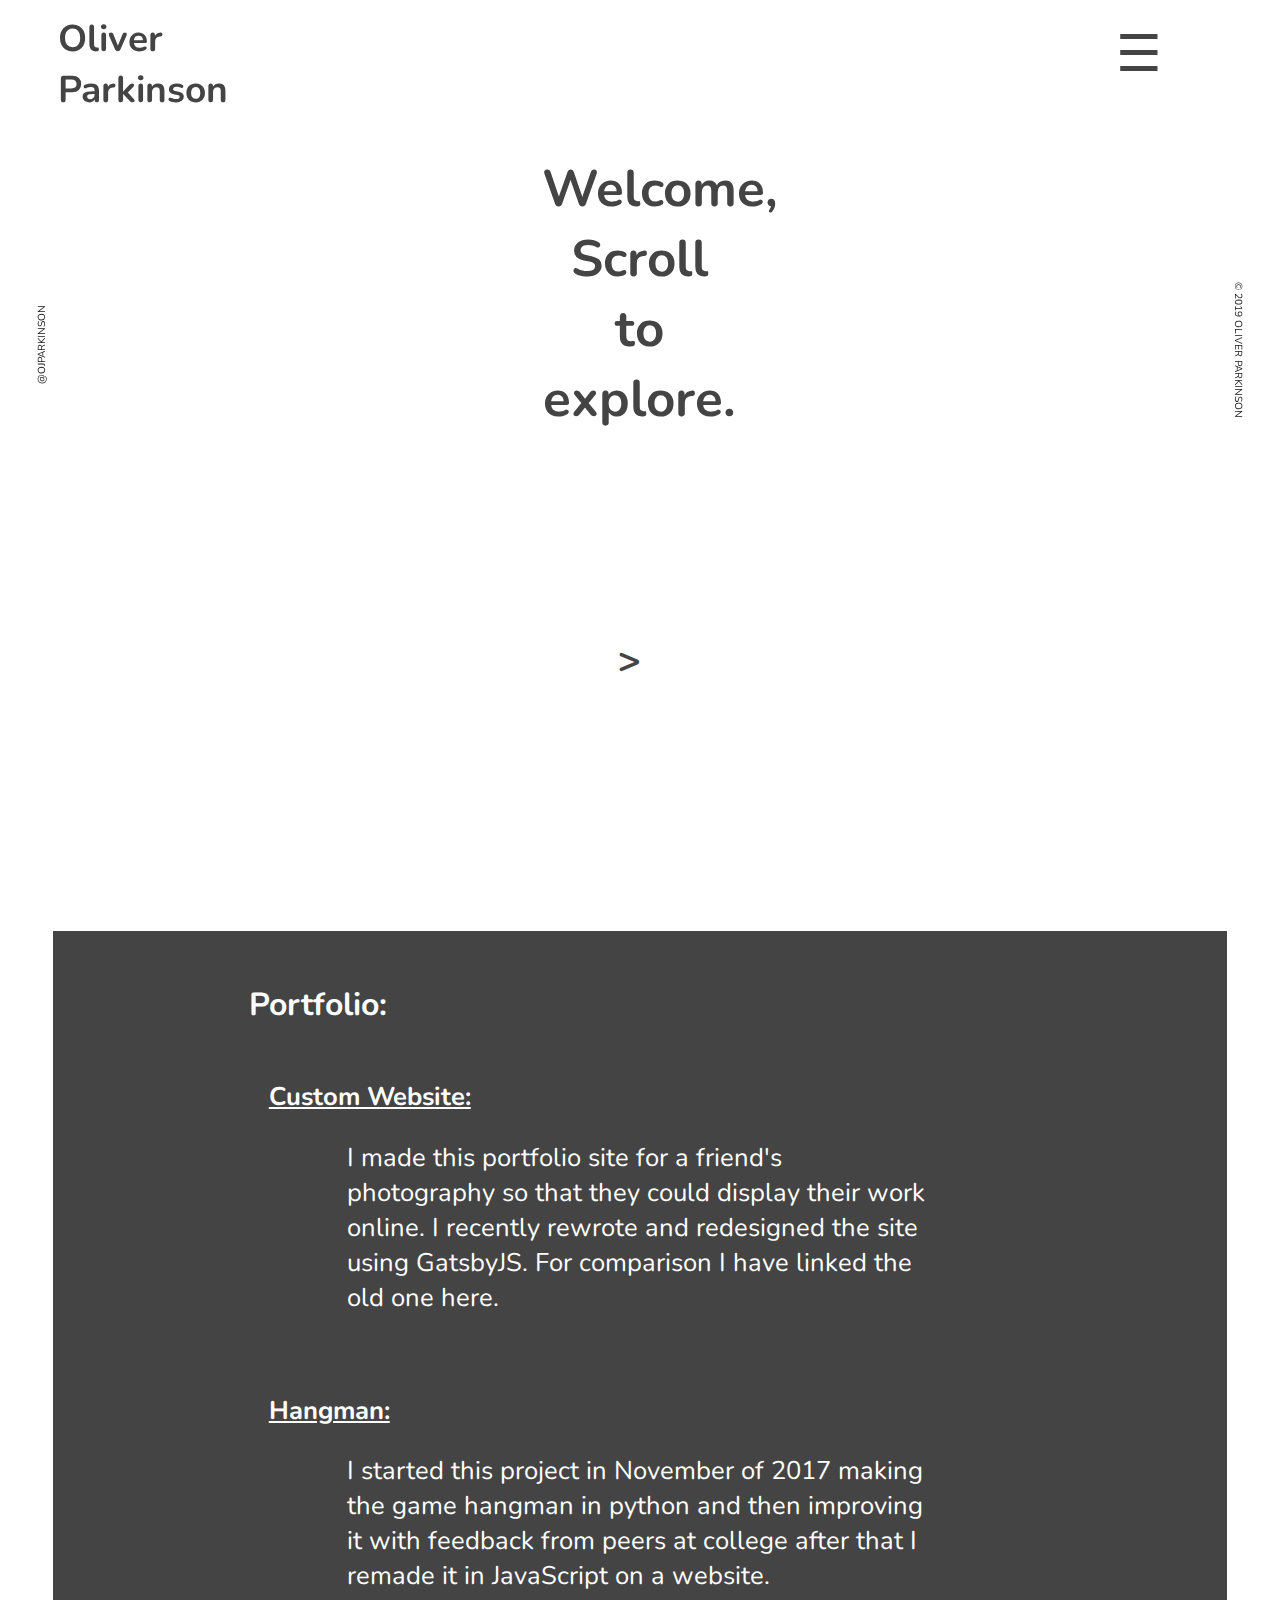
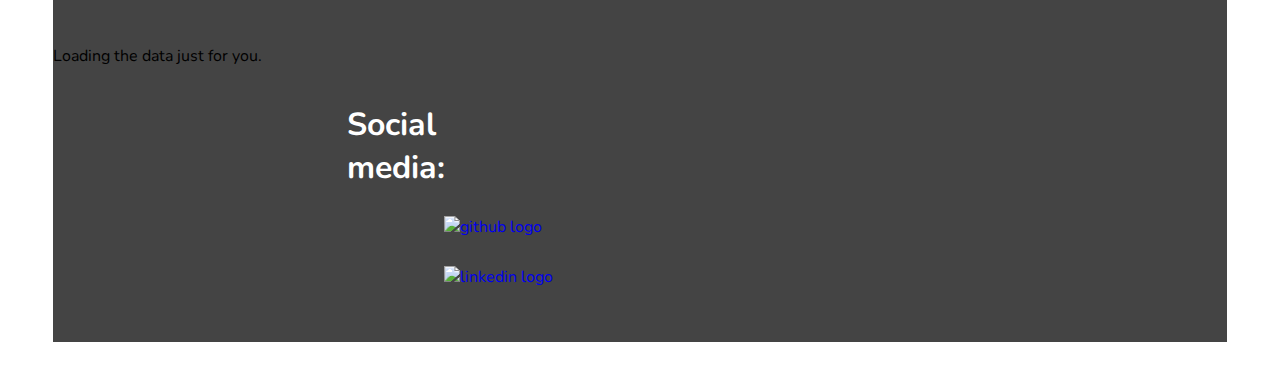
==== commit d73b4c0f: "link css fix" ====
--- a/index.html
+++ b/index.html
@@ -1 +1 @@
-<!DOCTYPE html><html lang="en"><head><meta http-equiv="X-UA-Compatible" content="IE=edge"><meta charset="UTF-8"><meta name="viewport" content="width=device-width,initial-scale=1"><meta name="description" content="Oliver Parkinson, This is Oliver Parkinson's portfolio growing his Software Development skills so for his future career"><meta name="keywords" content="Oliver Parkinson, Oliver, Parkinson, Web Development, Portfolio ,JavaScript, CSS, HTML, North Yorkshire"><meta name="author" content="Oliver Parkinson"><script src="https://code.jquery.com/jquery-2.2.4.min.js" integrity="sha256-BbhdlvQf/xTY9gja0Dq3HiwQF8LaCRTXxZKRutelT44=" crossorigin="anonymous"></script><link href="https://fonts.googleapis.com/css?family=Nunito" rel="stylesheet"><link href="https://fonts.googleapis.com/css?family=Monoton" rel="stylesheet"><meta name="google-site-verification" content="p2zYDDsmETaTeFsEsCpHun-kRQK3uLMT6todTvksNEQ"><title>Oliver Parkinson</title><link rel="shortcut icon" href=""><!-- stops redirects --><link rel="Stylesheet" href="Resources/main.min.css"></head><div id="myNav" class="overlay col-12"><a href="javascript:void(0)" class="closebtn" onclick="closeNav()">&times;</a><div class="overlay-content overlay-contents col-12"><a href="mailto:olliepar01@gmail.com@gmail.com" onclick="closeNav()">Contact</a> <a href="#portfolio-container" onclick="closeNav()">Portfolio</a></div></div><header><h1 class="col-2" id="header-title">Oliver Parkinson</h1><span class="col-1" id="menu" onclick="openNav()">&#9776;</span></header><body><aside id="left-Bar" class="side-bar"><div class="left-Side-setup"><a target="_blank" href="https://github.com/OJPARKINSON">@ojparkinson</a></div></aside><aside id="right-Bar" class="side-bar"><div class="right-Side-setup"><a>© 2019 Oliver Parkinson</a></div></aside><main><div class="heightspace col-0_5"></div><div class="col-11" id="top"><div class="col-5 heightspace"></div><div class="col-2"><h3>Welcome, Scroll to explore.</h3></div><div class="col-5 heightspace"></div><div class="col-12 homePageHalf"></div><div class="col-2 heightspace"></div><div class="col-8"><h5 id="uvc-type-wrap-1022" data-ultimate-target="#uvc-type-wrap-1022" class="uvc-type-wrap marginFix ult-adjust-bottom-margin ult-responsive uvc-type-align-center uvc-wrap-3277604075c1e350ee183f" style="font-weight:700;text-align:center"><span data-ultimate-target="#uvc-type-wrap-1022 .mycustfancy" class="ultimate-typewriter-prefix mycustfancy ult-responsive" style="font-weight:700;color:#444;text-transform:unset">&gt; </span><span id="typed-3277604075c1e350ee183f" class="ultimate-typed-main" style="color:#444;text-transform:unset"></span><script src="Resources/addon.min.js"></script></h5></div><div class="col-2 heightspace"></div><div class="col-12 homePageHalf"></div></div><div class="col-12" id="customSpace"></div><div class="heightspace col-0_5"></div><div id="portfolio-container" class="heightspace col-12"><div class="heightspace col-0_5"></div><div class="col-11 red" id="darkbackground"><div class="col-12 heightspace"></div><div class="col-12"><div class="col-2 heightspace ajustable"></div><div class="col-4 heightspace ajustable"><h2 class="col-12">Portfolio:</h2></div><div class="col-6 heightspace ajustable"></div></div><div class="col-12"><div class="col-2 heightspace ajustable"></div><div class="col-3 heightspace"><h2><a class="pageLink" target="_blank" href="https://harrisontate.github.io/">Custom Website:</a></h2></div><div class="col-7 heightspace ajustable"></div></div><div class="col-12"><div class="col-3 heightspace ajustable"></div><div class="hangText col-6"><a target="_blank" href="https://harrisontate.github.io/"><p>I made this site for a friend so that they could have a online portfolio for their photography being able to show people their work like this site.</p></a></div><div class="col-3 heightspace ajustable"></div></div><div class="col-12 heightspace"></div><div class="col-12"><div class="col-2 heightspace ajustable"></div><div class="col-3 heightspace"><h2><a target="_blank" class="pageLink" href="https://ojparkinson.github.io/hangman-js">Hangman:</a></h2></div><div class="col-7 heightspace ajustable"></div></div><div class="col-12"><div class="col-3 heightspace ajustable"></div><div class="hangText col-6"><a target="_blank" href="https://ojparkinson.github.io/hangman-js"><p>I started this project in November of 2017 making the game hangman in python and then improving it with feedback from peers at college after that I remade it in JavaScript on a website.</p></a></div><div class="col-3 heightspace ajustable"></div><div class="col-12 heightspace"></div></div><script src="https://unpkg.com/github-calendar@latest/dist/github-calendar.min.js"></script><!-- Optionally, include the theme (if you don't want to struggle to write the CSS) --><link rel="stylesheet" href="https://unpkg.com/github-calendar@latest/dist/github-calendar-responsive.css"><!-- Prepare a container for your calendar. --><div class="calendar"><!-- Loading stuff --> Loading the data just for you.</div><script>GitHubCalendar(".calendar","OJPARKINSON",{responsive:!0})</script><div class="col-12"><div class="col-12" id="links"><div class="col-3 heightspace"></div><div class="col-2 heightspace"><h2>Social media:</h2></div><div class="col-7 heightspace"></div></div><div class="col-12"><div class="linkHeightspace"></div><div class="linkBody col-4"><a target="_blank" href="https://github.com/OJPARKINSON"><img class="col-12 middle link_logo" src="Resources/White_Github.svg" alt="github logo"></a></div><div class="linkHeightspace"></div></div><div class="col-12 heightspace"></div><div class="col-12"><div class="linkHeightspace"></div><div class="linkBody col-4"><a target="_blank" href="https://www.linkedin.com/in/oliver-parkinson-a551b9166/"><img class="col-12 link_logo" src="Resources/White_Linkedin.svg" alt="linkedin logo"></a></div><div class="linkHeightspace"></div></div></div><div class="col-12 heightspace"></div><div class="heightspace col-0_5"></div></div><div class="col-12 heightspace"></div></div></main><script src="Resources/script.min.js"></script></body></html>+<!DOCTYPE html><html lang="en"><head><meta http-equiv="X-UA-Compatible" content="IE=edge"><meta charset="UTF-8"><meta name="viewport" content="width=device-width,initial-scale=1"><meta name="description" content="Oliver Parkinson, This is Oliver Parkinson's portfolio growing his Software Development skills so for his future career"><meta name="keywords" content="Oliver Parkinson, Oliver, Parkinson, Web Development, Portfolio ,JavaScript, CSS, HTML, North Yorkshire"><meta name="author" content="Oliver Parkinson"><script src="https://code.jquery.com/jquery-2.2.4.min.js" integrity="sha256-BbhdlvQf/xTY9gja0Dq3HiwQF8LaCRTXxZKRutelT44=" crossorigin="anonymous"></script><link href="https://fonts.googleapis.com/css?family=Nunito" rel="stylesheet"><link href="https://fonts.googleapis.com/css?family=Monoton" rel="stylesheet"><meta name="google-site-verification" content="p2zYDDsmETaTeFsEsCpHun-kRQK3uLMT6todTvksNEQ"><title>Oliver Parkinson</title><link rel="shortcut icon" href=""><!-- stops redirects --><link rel="Stylesheet" href="Resources/main.min.css"></head><div id="myNav" class="overlay col-12"><a href="javascript:void(0)" class="closebtn" onclick="closeNav()">&times;</a><div class="overlay-content overlay-contents col-12"><a href="mailto:olliepar01@gmail.com@gmail.com" onclick="closeNav()">Contact</a> <a href="#portfolio-container" onclick="closeNav()">Portfolio</a></div></div><header><h1 class="col-2" id="header-title">Oliver Parkinson</h1><span class="col-1" id="menu" onclick="openNav()">&#9776;</span></header><body><aside id="left-Bar" class="side-bar"><div class="left-Side-setup"><a target="_blank" href="https://github.com/OJPARKINSON">@ojparkinson</a></div></aside><aside id="right-Bar" class="side-bar"><div class="right-Side-setup"><a>© 2019 Oliver Parkinson</a></div></aside><main><div class="heightspace col-0_5"></div><div class="col-11" id="top"><div class="col-5 heightspace"></div><div class="col-2"><h3>Welcome, Scroll to explore.</h3></div><div class="col-5 heightspace"></div><div class="col-12 homePageHalf"></div><div class="col-2 heightspace"></div><div class="col-8"><h5 id="uvc-type-wrap-1022" data-ultimate-target="#uvc-type-wrap-1022" class="uvc-type-wrap marginFix ult-adjust-bottom-margin ult-responsive uvc-type-align-center uvc-wrap-3277604075c1e350ee183f" style="font-weight:700;text-align:center"><span data-ultimate-target="#uvc-type-wrap-1022 .mycustfancy" class="ultimate-typewriter-prefix mycustfancy ult-responsive" style="font-weight:700;color:#444;text-transform:unset">&gt; </span><span id="typed-3277604075c1e350ee183f" class="ultimate-typed-main" style="color:#444;text-transform:unset"></span><script src="Resources/addon.min.js"></script></h5></div><div class="col-2 heightspace"></div><div class="col-12 homePageHalf"></div></div><div class="col-12" id="customSpace"></div><div class="heightspace col-0_5"></div><div id="portfolio-container" class="heightspace col-12"><div class="heightspace col-0_5"></div><div class="col-11 red" id="darkbackground"><div class="col-12 heightspace"></div><div class="col-12"><div class="col-2 heightspace ajustable"></div><div class="col-4 heightspace ajustable"><h2 class="col-12">Portfolio:</h2></div><div class="col-6 heightspace ajustable"></div></div><div class="col-12"><div class="col-2 heightspace ajustable"></div><div class="col-3 heightspace"><h2><a class="pageLink" target="_blank" href="https://ojparkinson.github.io/harrisontate2/">Custom Website:</a></h2></div><div class="col-7 heightspace ajustable"></div></div><div class="col-12"><div class="col-3 heightspace ajustable"></div><div class="hangText col-6"><a class="linkPara" target="_blank" href="https://ojparkinson.github.io/harrisontate2/"><p>I made this portfolio site for a friend's photography so that they could display their work online. I recently rewrote and redesigned the site using GatsbyJS. For comparison I have linked the old one <a target="_blank" class="link hereLink" href="https://harrisontate.github.io/">here.</a></p></a></div><div class="col-3 heightspace ajustable"></div></div><div class="col-12 heightspace"></div><div class="col-12"><div class="col-2 heightspace ajustable"></div><div class="col-3 heightspace"><h2><a target="_blank" class="pageLink" href="https://ojparkinson.github.io/hangman-js">Hangman:</a></h2></div><div class="col-7 heightspace ajustable"></div></div><div class="col-12"><div class="col-3 heightspace ajustable"></div><div class="hangText col-6"><a target="_blank" href="https://ojparkinson.github.io/hangman-js"><p>I started this project in November of 2017 making the game hangman in python and then improving it with feedback from peers at college after that I remade it in JavaScript on a website.</p></a></div><div class="col-3 heightspace ajustable"></div><div class="col-12 heightspace"></div></div><script src="https://unpkg.com/github-calendar@latest/dist/github-calendar.min.js"></script><!-- Optionally, include the theme (if you don't want to struggle to write the CSS) --><link rel="stylesheet" href="https://unpkg.com/github-calendar@latest/dist/github-calendar-responsive.css"><!-- Prepare a container for your calendar. --><div class="calendar"><!-- Loading stuff --> Loading the data just for you.</div><script>GitHubCalendar(".calendar","OJPARKINSON",{responsive:!0})</script><div class="col-12"><div class="col-12" id="links"><div class="col-3 heightspace"></div><div class="col-2 heightspace"><h2>Social media:</h2></div><div class="col-7 heightspace"></div></div><div class="col-12"><div class="linkHeightspace"></div><div class="linkBody col-4"><a target="_blank" href="https://github.com/OJPARKINSON"><img class="col-12 middle link_logo" src="Resources/White_Github.svg" alt="github logo"></a></div><div class="linkHeightspace"></div></div><div class="col-12 heightspace"></div><div class="col-12"><div class="linkHeightspace"></div><div class="linkBody col-4"><a target="_blank" href="https://www.linkedin.com/in/oliver-parkinson-a551b9166/"><img class="col-12 link_logo" src="Resources/White_Linkedin.svg" alt="linkedin logo"></a></div><div class="linkHeightspace"></div></div></div><div class="col-12 heightspace"></div><div class="heightspace col-0_5"></div></div><div class="col-12 heightspace"></div></div></main><script src="Resources/script.min.js"></script></body></html>--- a/Resources/main.min.css
+++ b/Resources/main.min.css
@@ -1 +1 @@
-*,.bag{box-sizing:border-box}h2,h2 a{color:#fff}.col-0_5,.col-1,.col-10,.col-11,.col-12,.col-2,.col-3,.col-4,.col-5,.col-6,.col-8,.col-9,.linkHeightspace,h2 a{float:left}*{font-family:Nunito}.col-0_5{width:4.165%}.col-1{width:8.33%}.col-2{width:16.66%}.col-3{width:25%}.col-4{width:33.33%}.col-5{width:41.66%}.col-6{width:50%}.col-7{width:58.33%;float:left}.col-8{width:66.66%}.col-9{width:75%}.col-10{width:83.33%}.col-11{width:91.66%}.col-12{width:100%}@media only screen and (max-width:900px){.linkBody{width:50%!important}.link_logo{height:55%;margin:0 auto 0 5px}.ajustable{width:10%}.white,h2,h2 a{margin:0!important;font-size:3.5vw;text-align:left}.hangText{width:75%!important}p{font-size:3.7vw}aside{display:none!important}.linkHeightspace{width:25%!important}h1{font-size:4vw!important;position:static!important;margin-left:4.5vw!important;margin-top:1vw!important}#menu{font-size:6.5vw!important;cursor:pointer!important;position:absolute!important;right:4.5vw!important}span{font-size:3.8vw!important}.overlay a{font-size:8vw}}h2 a,h3{text-align:center}body,h1{margin:0}#menu,.overlay,h1{position:fixed}h1{font-size:2.9vw;color:inherit;top:1vw;left:4.5vw}h2{font-size:2.5vw}h3{font-size:4vw;margin:2vw auto;color:#444}h2 a,p{font-size:2vw;text-decoration:none}h2 a{display:block;margin-left:20px}a:hover,h2 a:hover{color:#DD362B;transition:.5}p{text-align:left}a{text-decoration:none}.onScroll{color:#fff!important}.heightspace{min-height:2vw}#customSpace{min-height:3vw}#darkbackground{background-color:#444}.link_logo{margin:0 auto;width:89%}img{-webkit-user-drag:none}#menu{color:#444;margin-top:1.5%;font-size:4vw;cursor:pointer;right:4.5vw}.overlay{height:100%;display:none;overflow:scroll;z-index:1;top:0;left:0;background-color:#000;background-color:rgba(0,0,0,.94)}.overlay-content{top:4vw;margin-bottom:4vw;position:relative;overflow:scroll}.overlay-contents{top:25%;text-align:center;font-size:3.5vw}.overlay a{padding:8px;text-decoration:none;color:#fff;display:block;transition:.3s}.overlay a:focus,.overlay a:hover{color:#f1f1f1}.closebtn{position:absolute;right:6vw;font-size:7vw;z-index:2}.ultimate-typed-main{display:inline-block;margin:0 5px}h5{margin:0;padding:0;border:0;font-size:3vw;vertical-align:baseline}.marginFix{margin-top:-5px!important;padding-top:0!important}.typed-cursor{opacity:1;font-weight:100;-webkit-animation:ult-blink .7s infinite;animation:ult-blink .7s infinite;color:#444}.homePageHalf{height:20vh}#left-Bar{left:0}#right-Bar{right:0}.side-bar{background-color:transparent;width:4vw;padding:0 2vw;position:fixed;top:0;bottom:0;white-space:nowrap;text-align:center;text-transform:uppercase;color:#909090;font-weight:400}.left-Side-setup,.right-Side-setup{display:inline-block;position:absolute;width:5vw;font-size:1.5vw;text-align:center}.left-Side-setup{top:32vw;left:2vw;-moz-transform:rotate(-90deg);-ms-transform:rotate(-90deg);-webkit-transform:rotate(-90deg);transform:rotate(-90deg);-moz-transform-origin:0 0;-ms-transform-origin:0 0;-webkit-transform-origin:0 0;transform-origin:0 0}.right-Side-setup{top:22vw;-moz-transform:rotate(90deg);-ms-transform:rotate(90deg);-webkit-transform:rotate(90deg);transform:rotate(90deg);-moz-transform-origin:0 0;-ms-transform-origin:0 0;-webkit-transform-origin:0 0;transform-origin:0 0}@keyframes ult-blink{50%{opacity:0}100%{opacity:1}}aside div a{color:#151515;outline:0;font-size:1vw;-webkit-tap-highlight-color:transparent}#top{margin-top:10vw}.linkHeightspace{width:33.33%;min-height:25px}.pageLink{text-decoration:underline}#header-title{color:#444}.bag{margin-left:auto;margin-right:auto;padding:15px}.bag.fixed{max-width:100%}@media(min-width:768px){.bag.fixed{width:750px}}@media(min-width:992px){.bag.fixed{width:970px}}@media(min-width:1200px){.bag.fixed{width:1170px}}.hljs{display:block;overflow-x:auto;padding:.5em;color:#333;background:#f8f8f8}.hljs-comment,.hljs-quote{color:#998;font-style:italic}.hljs-keyword,.hljs-selector-tag,.hljs-subst{color:#333;font-weight:700}.hljs-literal,.hljs-number,.hljs-tag .hljs-attr,.hljs-template-variable,.hljs-variable{color:teal}.hljs-doctag,.hljs-string{color:#d14}.hljs-section,.hljs-selector-id,.hljs-title{color:#900;font-weight:700}.hljs-subst{font-weight:400}.hljs-class .hljs-title,.hljs-type{color:#458;font-weight:700}.hljs-attribute,.hljs-name,.hljs-tag{color:navy;font-weight:400}.hljs-meta,.hljs-strong{font-weight:700}.hljs-link,.hljs-regexp{color:#009926}.hljs-bullet,.hljs-symbol{color:#990073}.hljs-built_in,.hljs-builtin-name{color:#0086b3}.hljs-meta{color:#999}.hljs-deletion{background:#fdd}.hljs-addition{background:#dfd}.hljs-emphasis{font-style:italic}@font-face{font-family:octicons;src:url(https://cdnjs.cloudflare.com/ajax/libs/octicons/3.3.0/octicons.eot?#iefix) format('embedded-opentype'),url(https://cdnjs.cloudflare.com/ajax/libs/octicons/3.3.0/octicons.woff) format('woff'),url(https://cdnjs.cloudflare.com/ajax/libs/octicons/3.3.0/octicons.ttf) format('truetype'),url(https://cdnjs.cloudflare.com/ajax/libs/octicons/3.3.0/octicons.svg#octicons) format('svg');font-weight:400;font-style:normal}.mega-octicon,.octicon{font:normal normal normal 16px/1 octicons;display:inline-block;text-decoration:none;text-rendering:auto;-webkit-font-smoothing:antialiased;-moz-osx-font-smoothing:grayscale;-webkit-user-select:none;-moz-user-select:none;-ms-user-select:none;user-select:none}.mega-octicon{font-size:32px}.octicon-alert:before{content:'\f02d'}.octicon-arrow-down:before{content:'\f03f'}.octicon-arrow-left:before{content:'\f040'}.octicon-arrow-right:before{content:'\f03e'}.octicon-arrow-small-down:before{content:'\f0a0'}.octicon-arrow-small-left:before{content:'\f0a1'}.octicon-arrow-small-right:before{content:'\f071'}.octicon-arrow-small-up:before{content:'\f09f'}.octicon-arrow-up:before{content:'\f03d'}.octicon-beaker:before,.octicon-microscope:before{content:'\f0dd'}.octicon-bell:before{content:'\f0de'}.octicon-bold:before{content:'\f0e2'}.octicon-book:before{content:'\f007'}.octicon-bookmark:before{content:'\f07b'}.octicon-briefcase:before{content:'\f0d3'}.octicon-broadcast:before{content:'\f048'}.octicon-browser:before{content:'\f0c5'}.octicon-bug:before{content:'\f091'}.octicon-calendar:before{content:'\f068'}.octicon-check:before{content:'\f03a'}.octicon-checklist:before{content:'\f076'}.octicon-chevron-down:before{content:'\f0a3'}.octicon-chevron-left:before{content:'\f0a4'}.octicon-chevron-right:before{content:'\f078'}.octicon-chevron-up:before{content:'\f0a2'}.octicon-circle-slash:before{content:'\f084'}.octicon-circuit-board:before{content:'\f0d6'}.octicon-clippy:before{content:'\f035'}.octicon-clock:before{content:'\f046'}.octicon-cloud-download:before{content:'\f00b'}.octicon-cloud-upload:before{content:'\f00c'}.octicon-code:before{content:'\f05f'}.octicon-color-mode:before{content:'\f065'}.octicon-comment-add:before,.octicon-comment:before{content:'\f02b'}.octicon-comment-discussion:before{content:'\f04f'}.octicon-credit-card:before{content:'\f045'}.octicon-dash:before{content:'\f0ca'}.octicon-dashboard:before{content:'\f07d'}.octicon-database:before{content:'\f096'}.octicon-clone:before,.octicon-desktop-download:before{content:'\f0dc'}.octicon-device-camera:before{content:'\f056'}.octicon-device-camera-video:before{content:'\f057'}.octicon-device-desktop:before{content:'\f27c'}.octicon-device-mobile:before{content:'\f038'}.octicon-diff:before{content:'\f04d'}.octicon-diff-added:before{content:'\f06b'}.octicon-diff-ignored:before{content:'\f099'}.octicon-diff-modified:before{content:'\f06d'}.octicon-diff-removed:before{content:'\f06c'}.octicon-diff-renamed:before{content:'\f06e'}.octicon-ellipsis:before{content:'\f09a'}.octicon-eye-unwatch:before,.octicon-eye-watch:before,.octicon-eye:before{content:'\f04e'}.octicon-file-binary:before{content:'\f094'}.octicon-file-code:before{content:'\f010'}.octicon-file-directory:before{content:'\f016'}.octicon-file-media:before{content:'\f012'}.octicon-file-pdf:before{content:'\f014'}.octicon-file-submodule:before{content:'\f017'}.octicon-file-symlink-directory:before{content:'\f0b1'}.octicon-file-symlink-file:before{content:'\f0b0'}.octicon-file-text:before{content:'\f011'}.octicon-file-zip:before{content:'\f013'}.octicon-flame:before{content:'\f0d2'}.octicon-fold:before{content:'\f0cc'}.octicon-gear:before{content:'\f02f'}.octicon-gift:before{content:'\f042'}.octicon-gist:before{content:'\f00e'}.octicon-gist-secret:before{content:'\f08c'}.octicon-git-branch-create:before,.octicon-git-branch-delete:before,.octicon-git-branch:before{content:'\f020'}.octicon-git-commit:before{content:'\f01f'}.octicon-git-compare:before{content:'\f0ac'}.octicon-git-merge:before{content:'\f023'}.octicon-git-pull-request-abandoned:before,.octicon-git-pull-request:before{content:'\f009'}.octicon-globe:before{content:'\f0b6'}.octicon-graph:before{content:'\f043'}.octicon-heart:before{content:'\2665'}.octicon-history:before{content:'\f07e'}.octicon-home:before{content:'\f08d'}.octicon-horizontal-rule:before{content:'\f070'}.octicon-hubot:before{content:'\f09d'}.octicon-inbox:before{content:'\f0cf'}.octicon-info:before{content:'\f059'}.octicon-issue-closed:before{content:'\f028'}.octicon-issue-opened:before{content:'\f026'}.octicon-issue-reopened:before{content:'\f027'}.octicon-italic:before{content:'\f0e4'}.octicon-jersey:before{content:'\f019'}.octicon-key:before{content:'\f049'}.octicon-keyboard:before{content:'\f00d'}.octicon-law:before{content:'\f0d8'}.octicon-light-bulb:before{content:'\f000'}.octicon-link:before{content:'\f05c'}.octicon-link-external:before{content:'\f07f'}.octicon-list-ordered:before{content:'\f062'}.octicon-list-unordered:before{content:'\f061'}.octicon-location:before{content:'\f060'}.octicon-gist-private:before,.octicon-git-fork-private:before,.octicon-lock:before,.octicon-mirror-private:before{content:'\f06a'}.octicon-logo-gist:before{content:'\f0ad'}.octicon-logo-github:before{content:'\f092'}.octicon-mail:before{content:'\f03b'}.octicon-mail-read:before{content:'\f03c'}.octicon-mail-reply:before{content:'\f051'}.octicon-mark-github:before{content:'\f00a'}.octicon-markdown:before{content:'\f0c9'}.octicon-megaphone:before{content:'\f077'}.octicon-mention:before{content:'\f0be'}.octicon-milestone:before{content:'\f075'}.octicon-mirror-public:before,.octicon-mirror:before{content:'\f024'}.octicon-mortar-board:before{content:'\f0d7'}.octicon-mute:before{content:'\f080'}.octicon-no-newline:before{content:'\f09c'}.octicon-octoface:before{content:'\f008'}.octicon-organization:before{content:'\f037'}.octicon-package:before{content:'\f0c4'}.octicon-paintcan:before{content:'\f0d1'}.octicon-pencil:before{content:'\f058'}.octicon-person-add:before,.octicon-person-follow:before,.octicon-person:before{content:'\f018'}.octicon-pin:before{content:'\f041'}.octicon-plug:before{content:'\f0d4'}.octicon-file-add:before,.octicon-file-directory-create:before,.octicon-gist-new:before,.octicon-plus:before,.octicon-repo-create:before{content:'\f05d'}.octicon-primitive-dot:before{content:'\f052'}.octicon-primitive-square:before{content:'\f053'}.octicon-pulse:before{content:'\f085'}.octicon-question:before{content:'\f02c'}.octicon-quote:before{content:'\f063'}.octicon-radio-tower:before{content:'\f030'}.octicon-repo-delete:before,.octicon-repo:before{content:'\f001'}.octicon-repo-clone:before{content:'\f04c'}.octicon-repo-force-push:before{content:'\f04a'}.octicon-gist-fork:before,.octicon-repo-forked:before{content:'\f002'}.octicon-repo-pull:before{content:'\f006'}.octicon-repo-push:before{content:'\f005'}.octicon-rocket:before{content:'\f033'}.octicon-rss:before{content:'\f034'}.octicon-ruby:before{content:'\f047'}.octicon-search-save:before,.octicon-search:before{content:'\f02e'}.octicon-server:before{content:'\f097'}.octicon-settings:before{content:'\f07c'}.octicon-shield:before{content:'\f0e1'}.octicon-log-in:before,.octicon-sign-in:before{content:'\f036'}.octicon-log-out:before,.octicon-sign-out:before{content:'\f032'}.octicon-squirrel:before{content:'\f0b2'}.octicon-star-add:before,.octicon-star-delete:before,.octicon-star:before{content:'\f02a'}.octicon-stop:before{content:'\f08f'}.octicon-repo-sync:before,.octicon-sync:before{content:'\f087'}.octicon-tag-add:before,.octicon-tag-remove:before,.octicon-tag:before{content:'\f015'}.octicon-tasklist:before{content:'\f0e5'}.octicon-telescope:before{content:'\f088'}.octicon-terminal:before{content:'\f0c8'}.octicon-text-size:before{content:'\f0e3'}.octicon-three-bars:before{content:'\f05e'}.octicon-thumbsdown:before{content:'\f0db'}.octicon-thumbsup:before{content:'\f0da'}.octicon-tools:before{content:'\f031'}.octicon-trashcan:before{content:'\f0d0'}.octicon-triangle-down:before{content:'\f05b'}.octicon-triangle-left:before{content:'\f044'}.octicon-triangle-right:before{content:'\f05a'}.octicon-triangle-up:before{content:'\f0aa'}.octicon-unfold:before{content:'\f039'}.octicon-unmute:before{content:'\f0ba'}.octicon-versions:before{content:'\f064'}.octicon-watch:before{content:'\f0e0'}.octicon-remove-close:before,.octicon-x:before{content:'\f081'}.octicon-zap:before{content:'\26A1'}@font-face{font-family:'Cutive Mono';font-style:normal;font-weight:400;src:local('Cutive Mono Regular'),local('CutiveMono-Regular'),url(https://fonts.gstatic.com/s/cutivemono/v7/m8JWjfRfY7WVjVi2E-K9H6RCTms.ttf) format('truetype')}.bag>h1{text-align:center;font-weight:100;font-size:25px}.monospace{font-family:'Cutive Mono',monospace!important}body{font-family:'Cutive Mono',monospace}@media(min-width:992px){.bag.fixed{width:784px}}pre{background:#fff;border:1px solid #DDD;padding:10px;overflow:auto;border-radius:3px;color:#373727}.calendar{margin-bottom:10px;border:none!important}p{color:#fff}.contrib-column,.contrib-footer,.wday{display:none!important}.js-calendar-graph-svg{width:75%;filter:grayscale(50%)!important}+h2,h2 a{color:#fff}.col-0_5,.col-1,.col-10,.col-11,.col-12,.col-2,.col-3,.col-4,.col-5,.col-6,.col-8,.col-9,.linkHeightspace,h2 a{float:left}*{box-sizing:border-box;font-family:Nunito}.col-0_5{width:4.165%}.col-1{width:8.33%}.col-2{width:16.66%}.col-3{width:25%}.col-4{width:33.33%}.col-5{width:41.66%}.col-6{width:50%}.col-7{width:58.33%;float:left}.col-8{width:66.66%}.col-9{width:75%}.col-10{width:83.33%}.col-11{width:91.66%}.col-12{width:100%}@media only screen and (max-width:900px){.linkBody{width:50%!important}.link_logo{height:55%;margin:0 auto 0 5px}.ajustable{width:10%}.white,h2,h2 a{margin:0!important;font-size:3.5vw;text-align:left}.hangText{width:75%!important}p{font-size:3.7vw}aside{display:none!important}.linkHeightspace{width:25%!important}h1{font-size:4vw!important;position:static!important;margin-left:4.5vw!important;margin-top:1vw!important}#menu{font-size:6.5vw!important;cursor:pointer!important;position:absolute!important;right:4.5vw!important}span{font-size:3.8vw!important}.overlay a{font-size:8vw}}h2 a,h3{text-align:center}body,h1{margin:0}#menu,.overlay,h1{position:fixed}h1{font-size:2.9vw;color:inherit;top:1vw;left:4.5vw}h2{font-size:2.5vw}h3{font-size:4vw;margin:2vw auto;color:#444}h2 a,p{font-size:2vw;text-decoration:none}h2 a{display:block;margin-left:20px}a:hover,h2 a:hover{color:#DD362B;transition:.5}.onScroll,p{color:#fff!important}p{text-align:left}a{text-decoration:none}body{font-family:'Cutive Mono',monospace}.heightspace{min-height:2vw}#customSpace{min-height:3vw}#darkbackground{background-color:#444}.link_logo{margin:0 auto;width:89%}img{-webkit-user-drag:none}#menu{color:#444;margin-top:1.5%;font-size:4vw;cursor:pointer;right:4.5vw}.overlay{height:100%;display:none;overflow:scroll;z-index:1;top:0;left:0;background-color:#000;background-color:rgba(0,0,0,.94)}.overlay-content{top:4vw;margin-bottom:4vw;position:relative;overflow:scroll}.overlay-contents{top:25%;text-align:center;font-size:3.5vw}.overlay a{padding:8px;text-decoration:none;color:#fff;display:block;transition:.3s}.overlay a:focus,.overlay a:hover{color:#f1f1f1}.closebtn{position:absolute;right:6vw;font-size:7vw;z-index:2}.ultimate-typed-main{display:inline-block;margin:0 5px}h5{margin:0;padding:0;border:0;font-size:3vw;vertical-align:baseline}.marginFix{margin-top:-5px!important;padding-top:0!important}.typed-cursor{opacity:1;font-weight:100;-webkit-animation:ult-blink .7s infinite;animation:ult-blink .7s infinite;color:#444}.homePageHalf{height:20vh}#left-Bar{left:0}#right-Bar{right:0}.side-bar{background-color:transparent;width:4vw;padding:0 2vw;position:fixed;top:0;bottom:0;white-space:nowrap;text-align:center;text-transform:uppercase;color:#909090;font-weight:400}.left-Side-setup,.right-Side-setup{display:inline-block;position:absolute;width:5vw;font-size:1.5vw;text-align:center}.left-Side-setup{top:30vw;left:2vw;-moz-transform:rotate(-90deg);-ms-transform:rotate(-90deg);-webkit-transform:rotate(-90deg);transform:rotate(-90deg);-moz-transform-origin:0 0;-ms-transform-origin:0 0;-webkit-transform-origin:0 0;transform-origin:0 0}.right-Side-setup{top:22vw;-moz-transform:rotate(90deg);-ms-transform:rotate(90deg);-webkit-transform:rotate(90deg);transform:rotate(90deg);-moz-transform-origin:0 0;-ms-transform-origin:0 0;-webkit-transform-origin:0 0;transform-origin:0 0}@keyframes ult-blink{50%{opacity:0}100%{opacity:1}}aside div a{color:#151515;outline:0;font-size:.8vw;-webkit-tap-highlight-color:transparent}#top{margin-top:10vw}.linkHeightspace{width:33.33%;min-height:25px}.pageLink{text-decoration:underline}#header-title{color:#444}.bag>h1{text-align:center;font-weight:100;font-size:25px}@media(min-width:992px){.bag.fixed{width:784px}}pre{background:#fff;border:1px solid #DDD;padding:10px;overflow:auto;border-radius:3px;color:#373727}.calendar{margin-bottom:10px;border:none!important}.linkPara{color:#fff!important}.link{color:#fff}.contrib-column,.contrib-footer,.wday{display:none!important}.js-calendar-graph-svg{width:75%;filter:grayscale(50%)!important}.hereLink:hover{text-decoration:underline}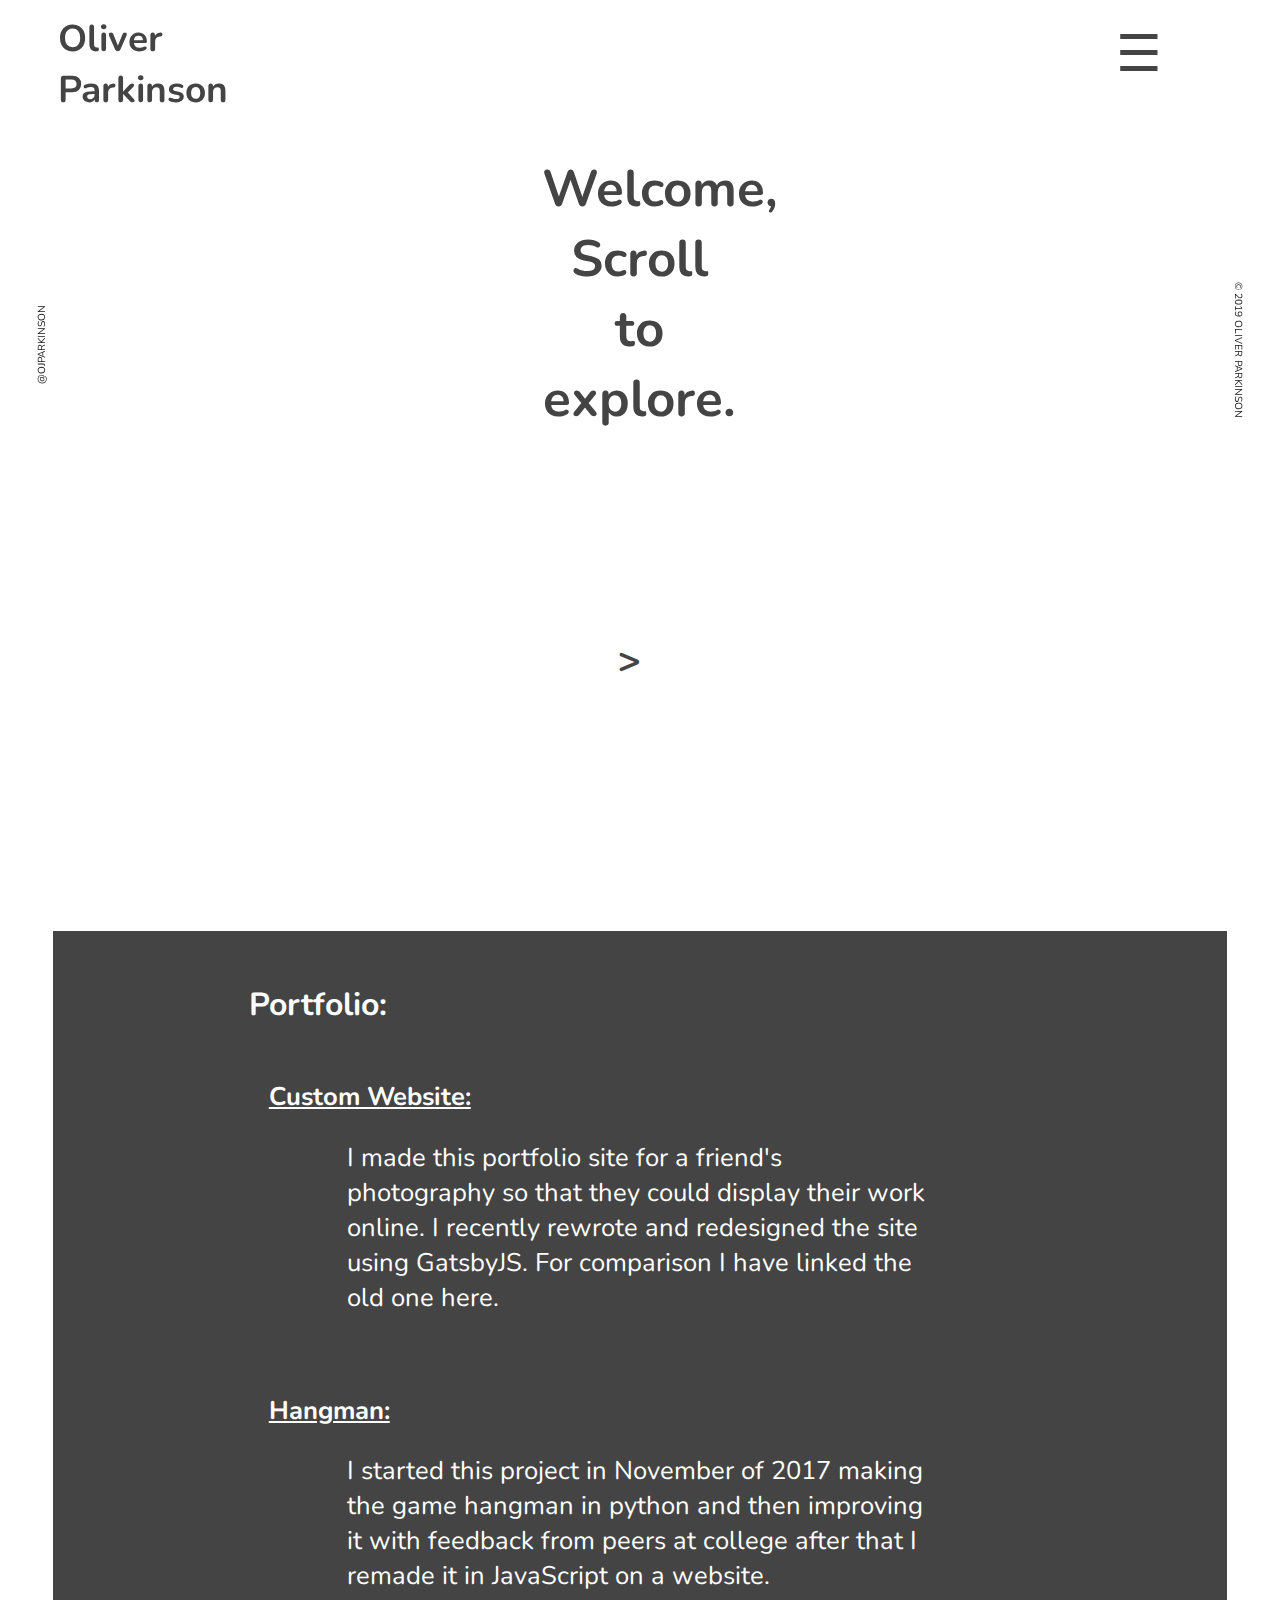
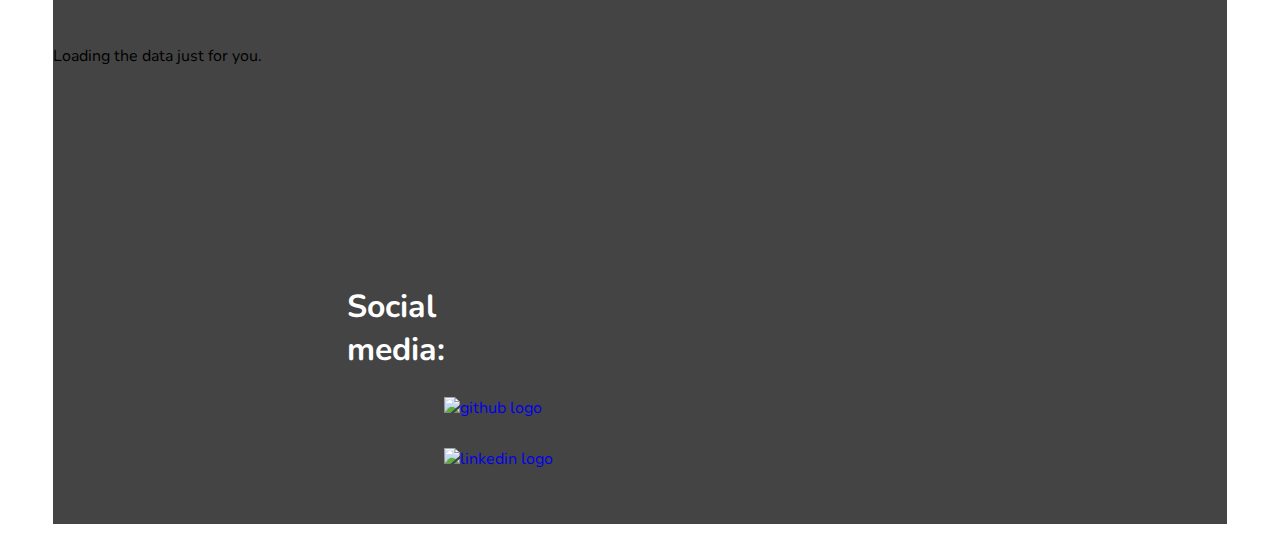
==== commit 57355823: "itunes added" ====
--- a/index.html
+++ b/index.html
@@ -1 +1 @@
-<!DOCTYPE html><html lang="en"><head><meta http-equiv="X-UA-Compatible" content="IE=edge"><meta charset="UTF-8"><meta name="viewport" content="width=device-width,initial-scale=1"><meta name="description" content="Oliver Parkinson, This is Oliver Parkinson's portfolio growing his Software Development skills so for his future career"><meta name="keywords" content="Oliver Parkinson, Oliver, Parkinson, Web Development, Portfolio ,JavaScript, CSS, HTML, North Yorkshire"><meta name="author" content="Oliver Parkinson"><script src="https://code.jquery.com/jquery-2.2.4.min.js" integrity="sha256-BbhdlvQf/xTY9gja0Dq3HiwQF8LaCRTXxZKRutelT44=" crossorigin="anonymous"></script><link href="https://fonts.googleapis.com/css?family=Nunito" rel="stylesheet"><link href="https://fonts.googleapis.com/css?family=Monoton" rel="stylesheet"><meta name="google-site-verification" content="p2zYDDsmETaTeFsEsCpHun-kRQK3uLMT6todTvksNEQ"><title>Oliver Parkinson</title><link rel="shortcut icon" href=""><!-- stops redirects --><link rel="Stylesheet" href="Resources/main.min.css"></head><div id="myNav" class="overlay col-12"><a href="javascript:void(0)" class="closebtn" onclick="closeNav()">&times;</a><div class="overlay-content overlay-contents col-12"><a href="mailto:olliepar01@gmail.com@gmail.com" onclick="closeNav()">Contact</a> <a href="#portfolio-container" onclick="closeNav()">Portfolio</a></div></div><header><h1 class="col-2" id="header-title">Oliver Parkinson</h1><span class="col-1" id="menu" onclick="openNav()">&#9776;</span></header><body><aside id="left-Bar" class="side-bar"><div class="left-Side-setup"><a target="_blank" href="https://github.com/OJPARKINSON">@ojparkinson</a></div></aside><aside id="right-Bar" class="side-bar"><div class="right-Side-setup"><a>© 2019 Oliver Parkinson</a></div></aside><main><div class="heightspace col-0_5"></div><div class="col-11" id="top"><div class="col-5 heightspace"></div><div class="col-2"><h3>Welcome, Scroll to explore.</h3></div><div class="col-5 heightspace"></div><div class="col-12 homePageHalf"></div><div class="col-2 heightspace"></div><div class="col-8"><h5 id="uvc-type-wrap-1022" data-ultimate-target="#uvc-type-wrap-1022" class="uvc-type-wrap marginFix ult-adjust-bottom-margin ult-responsive uvc-type-align-center uvc-wrap-3277604075c1e350ee183f" style="font-weight:700;text-align:center"><span data-ultimate-target="#uvc-type-wrap-1022 .mycustfancy" class="ultimate-typewriter-prefix mycustfancy ult-responsive" style="font-weight:700;color:#444;text-transform:unset">&gt; </span><span id="typed-3277604075c1e350ee183f" class="ultimate-typed-main" style="color:#444;text-transform:unset"></span><script src="Resources/addon.min.js"></script></h5></div><div class="col-2 heightspace"></div><div class="col-12 homePageHalf"></div></div><div class="col-12" id="customSpace"></div><div class="heightspace col-0_5"></div><div id="portfolio-container" class="heightspace col-12"><div class="heightspace col-0_5"></div><div class="col-11 red" id="darkbackground"><div class="col-12 heightspace"></div><div class="col-12"><div class="col-2 heightspace ajustable"></div><div class="col-4 heightspace ajustable"><h2 class="col-12">Portfolio:</h2></div><div class="col-6 heightspace ajustable"></div></div><div class="col-12"><div class="col-2 heightspace ajustable"></div><div class="col-3 heightspace"><h2><a class="pageLink" target="_blank" href="https://ojparkinson.github.io/harrisontate2/">Custom Website:</a></h2></div><div class="col-7 heightspace ajustable"></div></div><div class="col-12"><div class="col-3 heightspace ajustable"></div><div class="hangText col-6"><a class="linkPara" target="_blank" href="https://ojparkinson.github.io/harrisontate2/"><p>I made this portfolio site for a friend's photography so that they could display their work online. I recently rewrote and redesigned the site using GatsbyJS. For comparison I have linked the old one <a target="_blank" class="link hereLink" href="https://harrisontate.github.io/">here.</a></p></a></div><div class="col-3 heightspace ajustable"></div></div><div class="col-12 heightspace"></div><div class="col-12"><div class="col-2 heightspace ajustable"></div><div class="col-3 heightspace"><h2><a target="_blank" class="pageLink" href="https://ojparkinson.github.io/hangman-js">Hangman:</a></h2></div><div class="col-7 heightspace ajustable"></div></div><div class="col-12"><div class="col-3 heightspace ajustable"></div><div class="hangText col-6"><a target="_blank" href="https://ojparkinson.github.io/hangman-js"><p>I started this project in November of 2017 making the game hangman in python and then improving it with feedback from peers at college after that I remade it in JavaScript on a website.</p></a></div><div class="col-3 heightspace ajustable"></div><div class="col-12 heightspace"></div></div><script src="https://unpkg.com/github-calendar@latest/dist/github-calendar.min.js"></script><!-- Optionally, include the theme (if you don't want to struggle to write the CSS) --><link rel="stylesheet" href="https://unpkg.com/github-calendar@latest/dist/github-calendar-responsive.css"><!-- Prepare a container for your calendar. --><div class="calendar"><!-- Loading stuff --> Loading the data just for you.</div><script>GitHubCalendar(".calendar","OJPARKINSON",{responsive:!0})</script><div class="col-12"><div class="col-12" id="links"><div class="col-3 heightspace"></div><div class="col-2 heightspace"><h2>Social media:</h2></div><div class="col-7 heightspace"></div></div><div class="col-12"><div class="linkHeightspace"></div><div class="linkBody col-4"><a target="_blank" href="https://github.com/OJPARKINSON"><img class="col-12 middle link_logo" src="Resources/White_Github.svg" alt="github logo"></a></div><div class="linkHeightspace"></div></div><div class="col-12 heightspace"></div><div class="col-12"><div class="linkHeightspace"></div><div class="linkBody col-4"><a target="_blank" href="https://www.linkedin.com/in/oliver-parkinson-a551b9166/"><img class="col-12 link_logo" src="Resources/White_Linkedin.svg" alt="linkedin logo"></a></div><div class="linkHeightspace"></div></div></div><div class="col-12 heightspace"></div><div class="heightspace col-0_5"></div></div><div class="col-12 heightspace"></div></div></main><script src="Resources/script.min.js"></script></body></html>+<!DOCTYPE html><html lang="en"><head><meta http-equiv="X-UA-Compatible" content="IE=edge"><meta charset="UTF-8"><meta name="viewport" content="width=device-width,initial-scale=1"><meta name="description" content="Oliver Parkinson, This is Oliver Parkinson's portfolio growing his Software Development skills so for his future career"><meta name="keywords" content="Oliver Parkinson, Oliver, Parkinson, Web Development, Portfolio ,JavaScript, CSS, HTML, North Yorkshire"><meta name="author" content="Oliver Parkinson"><script src="https://code.jquery.com/jquery-2.2.4.min.js" integrity="sha256-BbhdlvQf/xTY9gja0Dq3HiwQF8LaCRTXxZKRutelT44=" crossorigin="anonymous"></script><link href="https://fonts.googleapis.com/css?family=Nunito" rel="stylesheet"><link href="https://fonts.googleapis.com/css?family=Monoton" rel="stylesheet"><meta name="google-site-verification" content="p2zYDDsmETaTeFsEsCpHun-kRQK3uLMT6todTvksNEQ"><title>Oliver Parkinson</title><link rel="shortcut icon" href=""><!-- stops redirects --><link rel="Stylesheet" href="Resources/main.min.css"></head><div id="myNav" class="overlay col-12"><a href="javascript:void(0)" class="closebtn" onclick="closeNav()">&times;</a><div class="overlay-content overlay-contents col-12"><a href="mailto:olliepar01@gmail.com@gmail.com" onclick="closeNav()">Contact</a> <a href="#portfolio-container" onclick="closeNav()">Portfolio</a></div></div><header><h1 class="col-2" id="header-title">Oliver Parkinson</h1><span class="col-1" id="menu" onclick="openNav()">&#9776;</span></header><body><aside id="left-Bar" class="side-bar"><div class="left-Side-setup"><a target="_blank" href="https://github.com/OJPARKINSON">@ojparkinson</a></div></aside><aside id="right-Bar" class="side-bar"><div class="right-Side-setup"><a>© 2019 Oliver Parkinson</a></div></aside><main><div class="heightspace col-0_5"></div><div class="col-11" id="top"><div class="col-5 heightspace"></div><div class="col-2"><h3>Welcome, Scroll to explore.</h3></div><div class="col-5 heightspace"></div><div class="col-12 homePageHalf"></div><div class="col-2 heightspace"></div><div class="col-8"><h5 id="uvc-type-wrap-1022" data-ultimate-target="#uvc-type-wrap-1022" class="uvc-type-wrap marginFix ult-adjust-bottom-margin ult-responsive uvc-type-align-center uvc-wrap-3277604075c1e350ee183f" style="font-weight:700;text-align:center"><span data-ultimate-target="#uvc-type-wrap-1022 .mycustfancy" class="ultimate-typewriter-prefix mycustfancy ult-responsive" style="font-weight:700;color:#444;text-transform:unset">&gt; </span><span id="typed-3277604075c1e350ee183f" class="ultimate-typed-main" style="color:#444;text-transform:unset"></span><script src="Resources/addon.min.js"></script></h5></div><div class="col-2 heightspace"></div><div class="col-12 homePageHalf"></div></div><div class="col-12" id="customSpace"></div><div class="heightspace col-0_5"></div><div id="portfolio-container" class="heightspace col-12"><div class="heightspace col-0_5"></div><div class="col-11 red" id="darkbackground"><div class="col-12 heightspace"></div><div class="col-12"><div class="col-2 heightspace ajustable"></div><div class="col-4 heightspace ajustable"><h2 class="col-12">Portfolio:</h2></div><div class="col-6 heightspace ajustable"></div></div><div class="col-12"><div class="col-2 heightspace ajustable"></div><div class="col-3 heightspace"><h2><a class="pageLink" target="_blank" href="https://ojparkinson.github.io/harrisontate2/">Custom Website:</a></h2></div><div class="col-7 heightspace ajustable"></div></div><div class="col-12"><div class="col-3 heightspace ajustable"></div><div class="hangText col-6"><a class="linkPara" target="_blank" href="https://ojparkinson.github.io/harrisontate2/"><p>I made this portfolio site for a friend's photography so that they could display their work online. I recently rewrote and redesigned the site using GatsbyJS. For comparison I have linked the old one <a target="_blank" class="link hereLink" href="https://harrisontate.github.io/">here.</a></p></a></div><div class="col-3 heightspace ajustable"></div></div><div class="col-12 heightspace"></div><div class="col-12"><div class="col-2 heightspace ajustable"></div><div class="col-3 heightspace"><h2><a target="_blank" class="pageLink" href="https://ojparkinson.github.io/hangman-js">Hangman:</a></h2></div><div class="col-7 heightspace ajustable"></div></div><div class="col-12"><div class="col-3 heightspace ajustable"></div><div class="hangText col-6"><a target="_blank" href="https://ojparkinson.github.io/hangman-js"><p>I started this project in November of 2017 making the game hangman in python and then improving it with feedback from peers at college after that I remade it in JavaScript on a website.</p></a></div><div class="col-3 heightspace ajustable"></div><div class="col-12 heightspace"></div></div><script src="https://unpkg.com/github-calendar@latest/dist/github-calendar.min.js"></script><!-- Optionally, include the theme (if you don't want to struggle to write the CSS) --><link rel="stylesheet" href="https://unpkg.com/github-calendar@latest/dist/github-calendar-responsive.css"><!-- Prepare a container for your calendar. --><div class="calendar"><!-- Loading stuff --> Loading the data just for you.</div><script>GitHubCalendar(".calendar","OJPARKINSON",{responsive:!0})</script><div class="col-12 heightspace"></div><div class="col-12"><div class="col-4 heightspace"></div><div class="col-4"><iframe allow="autoplay *; encrypted-media *;" frameborder="0" height="150" style="width:100%;max-width:660px;overflow:hidden;background:0 0;align-seflf:center" sandbox="allow-forms allow-popups allow-same-origin allow-scripts allow-storage-access-by-user-activation allow-top-navigation-by-user-activation" src="https://embed.music.apple.com/gb/album/honey-sweet/1112893327?i=1112893712&app=music"></iframe></div><div class="col-4 heightspace"></div></div><div class="col-12"><div class="col-12" id="links"><div class="col-3 heightspace"></div><div class="col-2 heightspace"><h2>Social media:</h2></div><div class="col-7 heightspace"></div></div><div class="col-12"><div class="linkHeightspace"></div><div class="linkBody col-4"><a target="_blank" href="https://github.com/OJPARKINSON"><img class="col-12 middle link_logo" src="Resources/White_Github.svg" alt="github logo"></a></div><div class="linkHeightspace"></div></div><div class="col-12 heightspace"></div><div class="col-12"><div class="linkHeightspace"></div><div class="linkBody col-4"><a target="_blank" href="https://www.linkedin.com/in/oliver-parkinson-a551b9166/"><img class="col-12 link_logo" src="Resources/White_Linkedin.svg" alt="linkedin logo"></a></div><div class="linkHeightspace"></div></div></div><div class="col-12 heightspace"></div><div class="heightspace col-0_5"></div></div><div class="col-12 heightspace"></div></div></main><script src="Resources/script.min.js"></script></body></html>--- a/Resources/main.min.css
+++ b/Resources/main.min.css
@@ -1 +1 @@
-h2,h2 a{color:#fff}.col-0_5,.col-1,.col-10,.col-11,.col-12,.col-2,.col-3,.col-4,.col-5,.col-6,.col-8,.col-9,.linkHeightspace,h2 a{float:left}*{box-sizing:border-box;font-family:Nunito}.col-0_5{width:4.165%}.col-1{width:8.33%}.col-2{width:16.66%}.col-3{width:25%}.col-4{width:33.33%}.col-5{width:41.66%}.col-6{width:50%}.col-7{width:58.33%;float:left}.col-8{width:66.66%}.col-9{width:75%}.col-10{width:83.33%}.col-11{width:91.66%}.col-12{width:100%}@media only screen and (max-width:900px){.linkBody{width:50%!important}.link_logo{height:55%;margin:0 auto 0 5px}.ajustable{width:10%}.white,h2,h2 a{margin:0!important;font-size:3.5vw;text-align:left}.hangText{width:75%!important}p{font-size:3.7vw}aside{display:none!important}.linkHeightspace{width:25%!important}h1{font-size:4vw!important;position:static!important;margin-left:4.5vw!important;margin-top:1vw!important}#menu{font-size:6.5vw!important;cursor:pointer!important;position:absolute!important;right:4.5vw!important}span{font-size:3.8vw!important}.overlay a{font-size:8vw}}h2 a,h3{text-align:center}body,h1{margin:0}#menu,.overlay,h1{position:fixed}h1{font-size:2.9vw;color:inherit;top:1vw;left:4.5vw}h2{font-size:2.5vw}h3{font-size:4vw;margin:2vw auto;color:#444}h2 a,p{font-size:2vw;text-decoration:none}h2 a{display:block;margin-left:20px}a:hover,h2 a:hover{color:#DD362B;transition:.5}.onScroll,p{color:#fff!important}p{text-align:left}a{text-decoration:none}body{font-family:'Cutive Mono',monospace}.heightspace{min-height:2vw}#customSpace{min-height:3vw}#darkbackground{background-color:#444}.link_logo{margin:0 auto;width:89%}img{-webkit-user-drag:none}#menu{color:#444;margin-top:1.5%;font-size:4vw;cursor:pointer;right:4.5vw}.overlay{height:100%;display:none;overflow:scroll;z-index:1;top:0;left:0;background-color:#000;background-color:rgba(0,0,0,.94)}.overlay-content{top:4vw;margin-bottom:4vw;position:relative;overflow:scroll}.overlay-contents{top:25%;text-align:center;font-size:3.5vw}.overlay a{padding:8px;text-decoration:none;color:#fff;display:block;transition:.3s}.overlay a:focus,.overlay a:hover{color:#f1f1f1}.closebtn{position:absolute;right:6vw;font-size:7vw;z-index:2}.ultimate-typed-main{display:inline-block;margin:0 5px}h5{margin:0;padding:0;border:0;font-size:3vw;vertical-align:baseline}.marginFix{margin-top:-5px!important;padding-top:0!important}.typed-cursor{opacity:1;font-weight:100;-webkit-animation:ult-blink .7s infinite;animation:ult-blink .7s infinite;color:#444}.homePageHalf{height:20vh}#left-Bar{left:0}#right-Bar{right:0}.side-bar{background-color:transparent;width:4vw;padding:0 2vw;position:fixed;top:0;bottom:0;white-space:nowrap;text-align:center;text-transform:uppercase;color:#909090;font-weight:400}.left-Side-setup,.right-Side-setup{display:inline-block;position:absolute;width:5vw;font-size:1.5vw;text-align:center}.left-Side-setup{top:30vw;left:2vw;-moz-transform:rotate(-90deg);-ms-transform:rotate(-90deg);-webkit-transform:rotate(-90deg);transform:rotate(-90deg);-moz-transform-origin:0 0;-ms-transform-origin:0 0;-webkit-transform-origin:0 0;transform-origin:0 0}.right-Side-setup{top:22vw;-moz-transform:rotate(90deg);-ms-transform:rotate(90deg);-webkit-transform:rotate(90deg);transform:rotate(90deg);-moz-transform-origin:0 0;-ms-transform-origin:0 0;-webkit-transform-origin:0 0;transform-origin:0 0}@keyframes ult-blink{50%{opacity:0}100%{opacity:1}}aside div a{color:#151515;outline:0;font-size:.8vw;-webkit-tap-highlight-color:transparent}#top{margin-top:10vw}.linkHeightspace{width:33.33%;min-height:25px}.pageLink{text-decoration:underline}#header-title{color:#444}.bag>h1{text-align:center;font-weight:100;font-size:25px}@media(min-width:992px){.bag.fixed{width:784px}}pre{background:#fff;border:1px solid #DDD;padding:10px;overflow:auto;border-radius:3px;color:#373727}.calendar{margin-bottom:10px;border:none!important}.linkPara{color:#fff!important}.link{color:#fff}.contrib-column,.contrib-footer,.wday{display:none!important}.js-calendar-graph-svg{width:75%;filter:grayscale(50%)!important}.hereLink:hover{text-decoration:underline}+h2,h2 a{color:#fff}.onScroll,p{color:#fff!important}.overlay a,a,h2 a,p{text-decoration:none}.col-0_5,.col-1,.col-10,.col-11,.col-12,.col-2,.col-3,.col-4,.col-5,.col-6,.col-8,.col-9,.linkHeightspace,h2 a{float:left}*{box-sizing:border-box;font-family:Nunito}.col-0_5{width:4.165%}.col-1{width:8.33%}.col-2{width:16.66%}.col-3{width:25%}.col-4{width:33.33%}.col-5{width:41.66%}.col-6{width:50%}.col-7{width:58.33%;float:left}.col-8{width:66.66%}.col-9{width:75%}.col-10{width:83.33%}.col-11{width:91.66%}.col-12{width:100%}@media only screen and (max-width:900px){.linkBody{width:50%!important}.link_logo{height:55%;margin:0 auto 0 5px}.ajustable{width:10%}.white,h2,h2 a{margin:0!important;font-size:3.5vw;text-align:left}.hangText{width:75%!important}p{font-size:3.7vw}aside{display:none!important}.linkHeightspace{width:25%!important}h1{font-size:4vw!important;position:static!important;margin-left:4.5vw!important;margin-top:1vw!important}#menu{font-size:6.5vw!important;cursor:pointer!important;position:absolute!important;right:4.5vw!important}span{font-size:3.8vw!important}.overlay a{font-size:8vw}}h2 a,h3{text-align:center}body,h1{margin:0}#menu,.overlay,h1{position:fixed}h1{font-size:2.9vw;color:inherit;top:1vw;left:4.5vw}h2{font-size:2.5vw}h3{font-size:4vw;margin:2vw auto;color:#444}h2 a{display:block;margin-left:20px;font-size:2vw}#menu{color:#444;margin-top:1.5%;font-size:4vw;cursor:pointer;right:4.5vw}#menu:hover,a:hover,h2 a:hover{color:#DD362B;transition:.8}p{text-align:left;font-size:2vw}body{font-family:'Cutive Mono',monospace}.heightspace{min-height:2vw}#customSpace{min-height:3vw}#darkbackground{background-color:#444}.link_logo{margin:0 auto;width:89%}img{-webkit-user-drag:none}.overlay{height:100%;display:none;overflow:scroll;z-index:1;top:0;left:0;background-color:#000;background-color:rgba(0,0,0,.94)}.overlay-content{top:4vw;margin-bottom:4vw;position:relative;overflow:scroll}.overlay-contents{top:25%;text-align:center;font-size:3.5vw}.overlay a{padding:8px;color:#fff;display:block;transition:.3s}.overlay a:focus,.overlay a:hover{color:#f1f1f1}.closebtn{position:absolute;right:6vw;font-size:7vw;z-index:2}.ultimate-typed-main{display:inline-block;margin:0 5px}h5{margin:0;padding:0;border:0;font-size:3vw;vertical-align:baseline}.marginFix{margin-top:-5px!important;padding-top:0!important}.typed-cursor{opacity:1;font-weight:100;-webkit-animation:ult-blink .7s infinite;animation:ult-blink .7s infinite;color:#444}.homePageHalf{height:20vh}#left-Bar{left:0}#right-Bar{right:0}.side-bar{background-color:transparent;width:4vw;padding:0 2vw;position:fixed;top:0;bottom:0;white-space:nowrap;text-align:center;text-transform:uppercase;color:#909090;font-weight:400}.left-Side-setup,.right-Side-setup{display:inline-block;position:absolute;width:5vw;font-size:1.5vw;text-align:center}.left-Side-setup{top:30vw;left:2vw;-moz-transform:rotate(-90deg);-ms-transform:rotate(-90deg);-webkit-transform:rotate(-90deg);transform:rotate(-90deg);-moz-transform-origin:0 0;-ms-transform-origin:0 0;-webkit-transform-origin:0 0;transform-origin:0 0}.right-Side-setup{top:22vw;-moz-transform:rotate(90deg);-ms-transform:rotate(90deg);-webkit-transform:rotate(90deg);transform:rotate(90deg);-moz-transform-origin:0 0;-ms-transform-origin:0 0;-webkit-transform-origin:0 0;transform-origin:0 0}@keyframes ult-blink{50%{opacity:0}100%{opacity:1}}aside div a{color:#151515;outline:0;font-size:.8vw;-webkit-tap-highlight-color:transparent}#top{margin-top:10vw}.linkHeightspace{width:33.33%;min-height:25px}.pageLink{text-decoration:underline}#header-title{color:#444}.bag>h1{text-align:center;font-weight:100;font-size:25px}@media(min-width:992px){.bag.fixed{width:784px}}pre{background:#fff;border:1px solid #DDD;padding:10px;overflow:auto;border-radius:3px;color:#373727}.calendar{margin-bottom:10px;border:none!important}.linkPara{color:#fff!important}.link{color:#fff}.contrib-column,.contrib-footer,.wday{display:none!important}.js-calendar-graph-svg{width:75%;filter:grayscale(30%)!important}.hereLink:hover{text-decoration:underline}